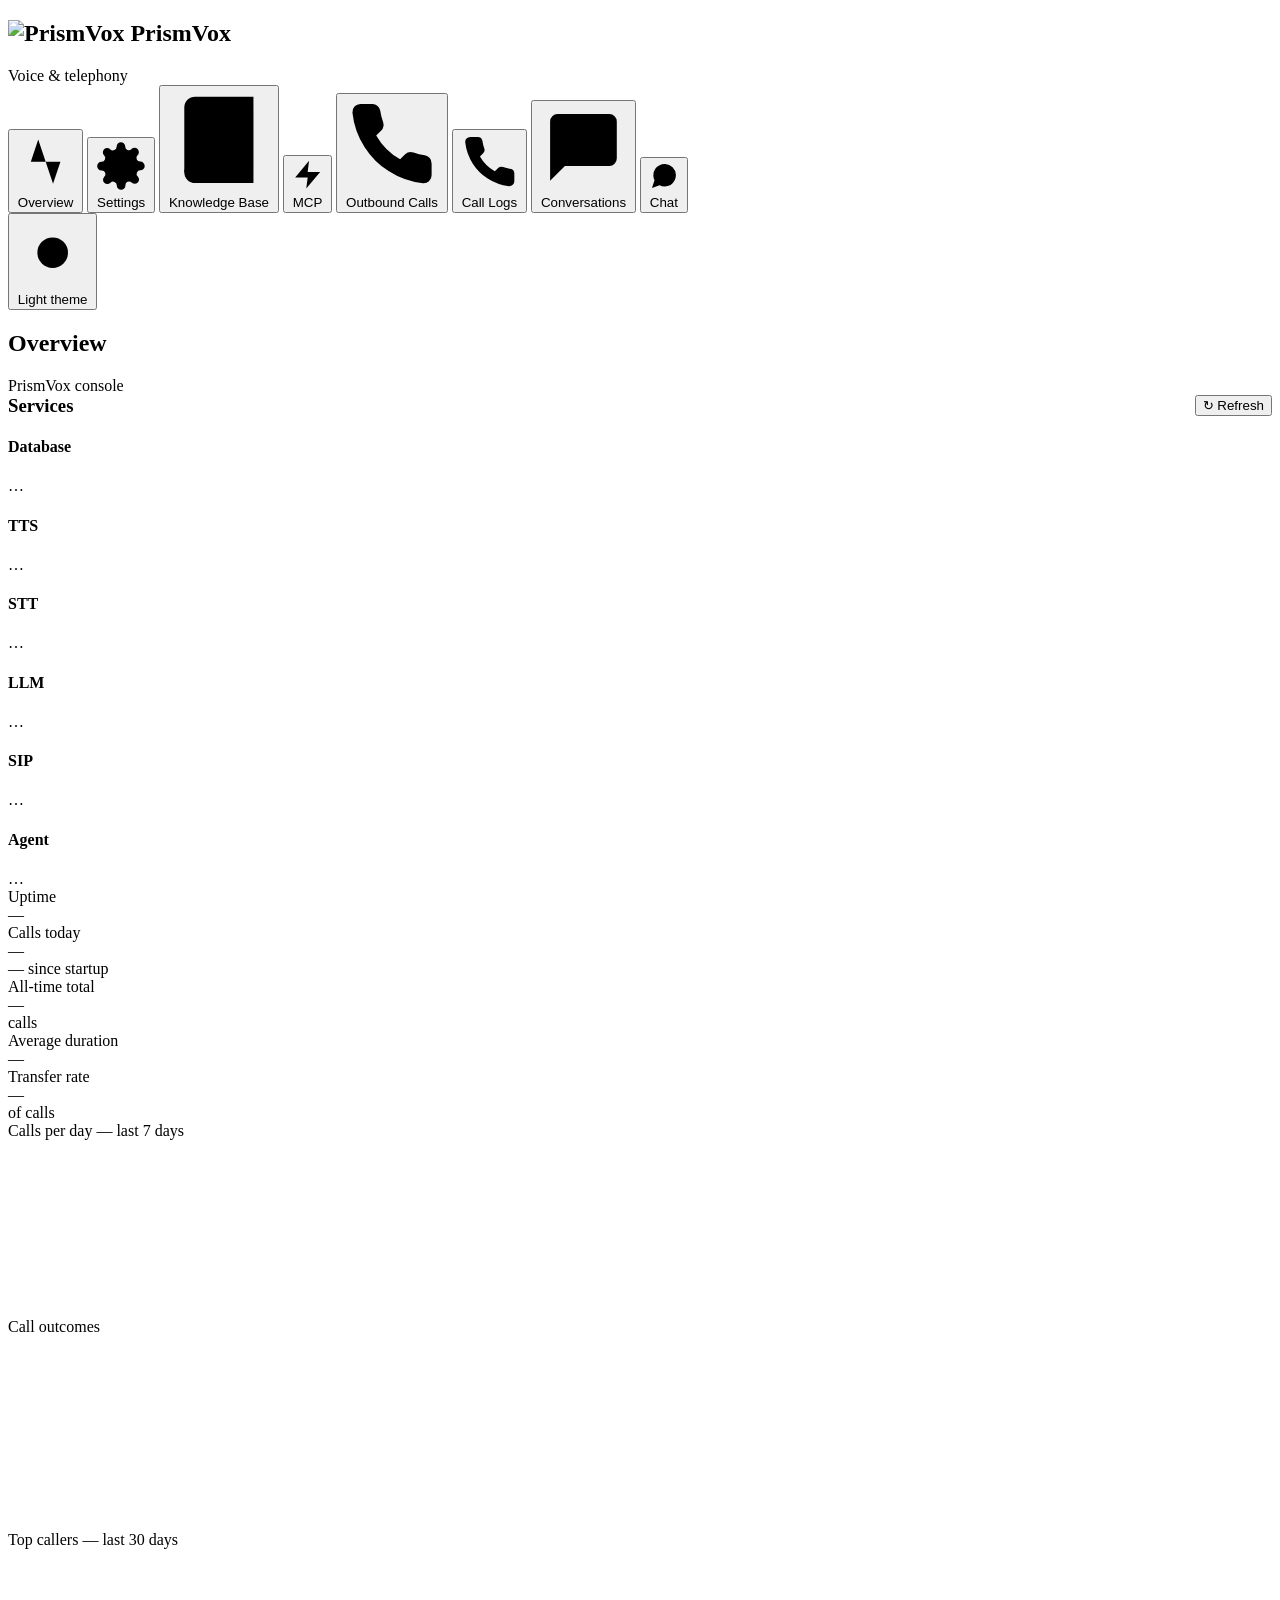
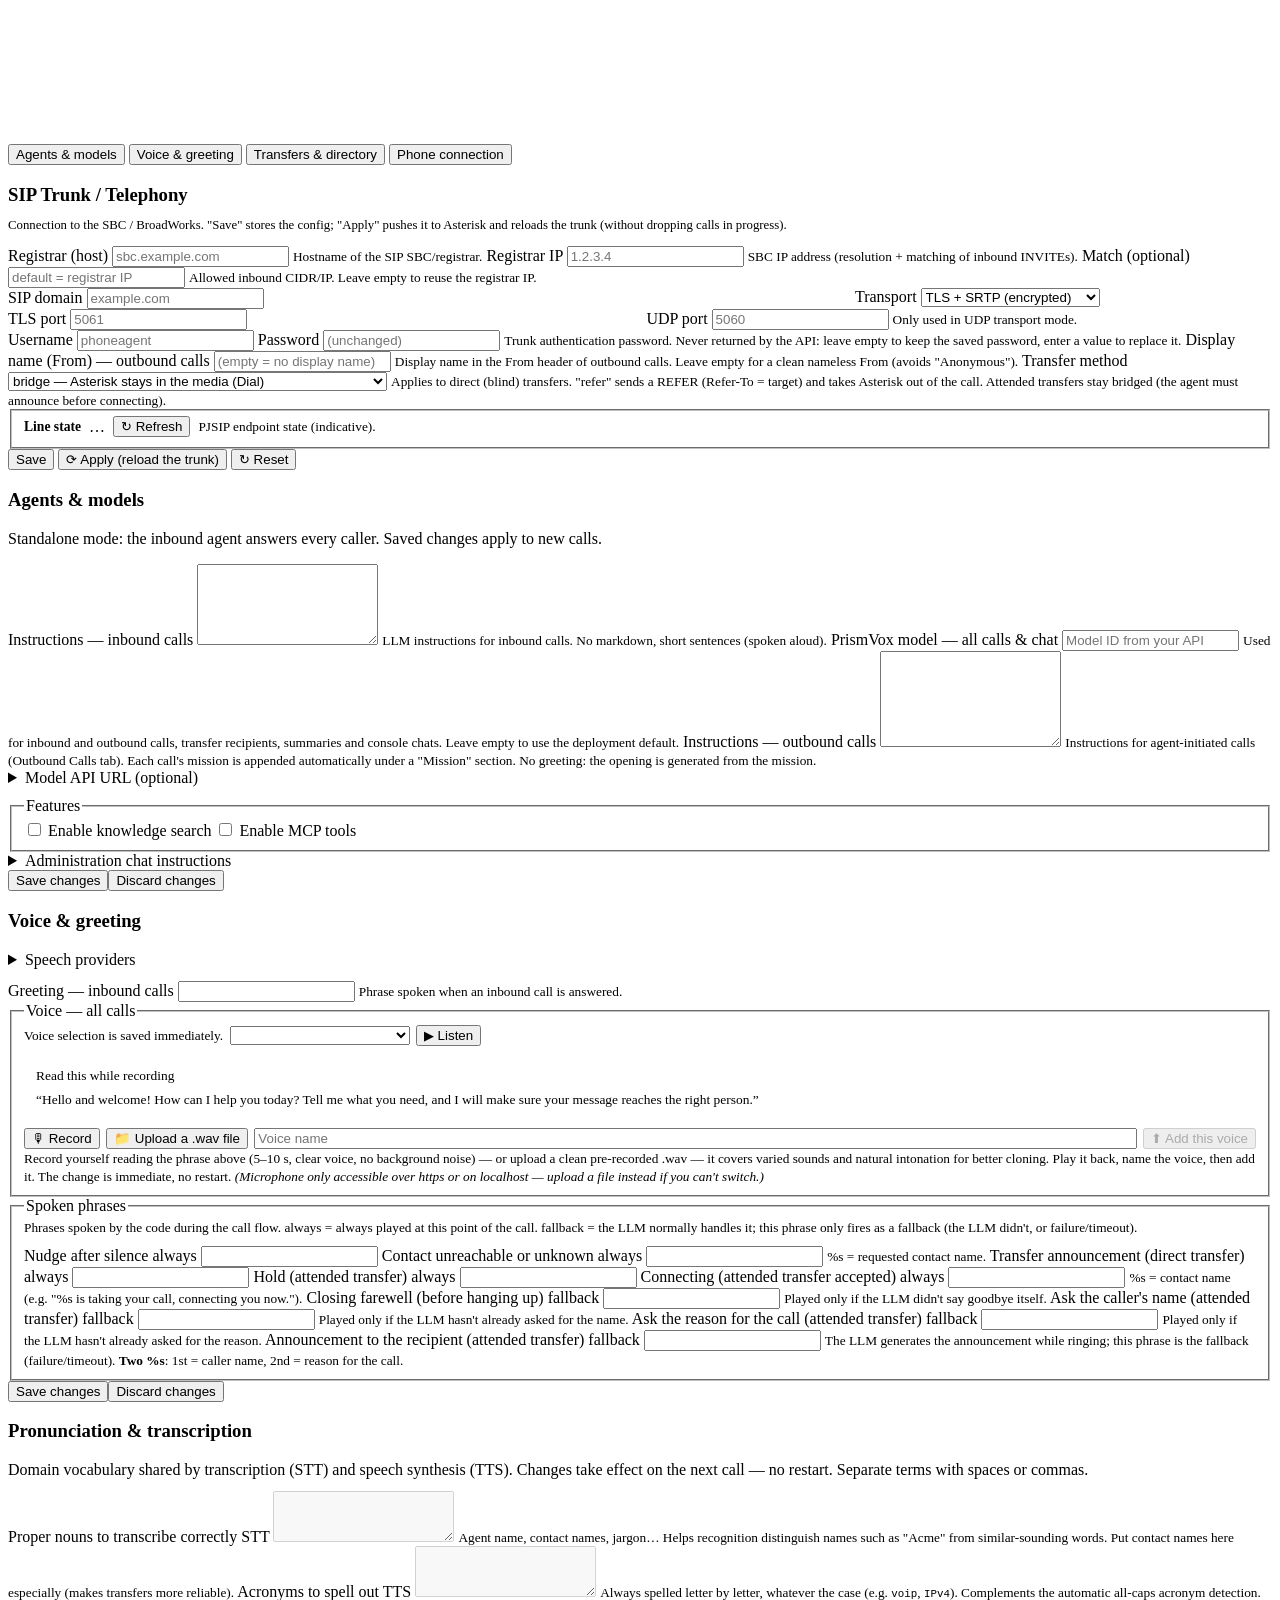
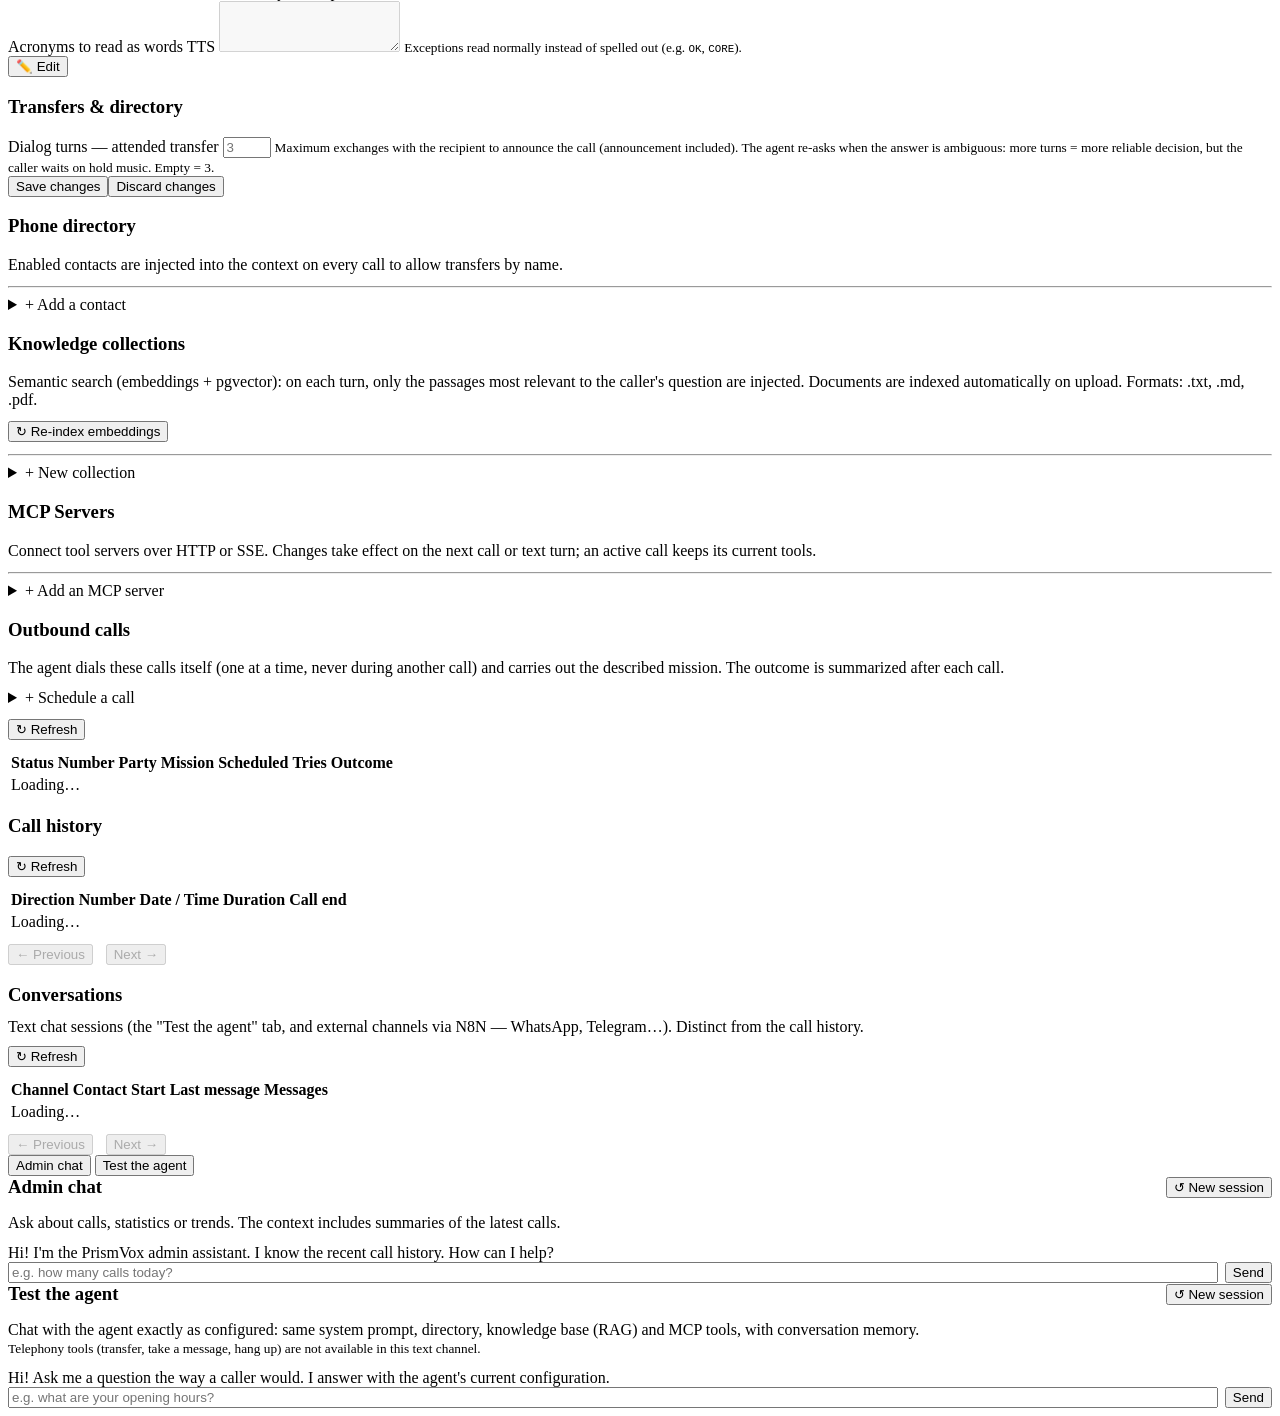
==== ui/app/static/index.html @ 9aa77754 "Use one shared Vox model for calls and console conversations" ====
<!DOCTYPE html>
<html lang="en">
<head>
  <meta charset="UTF-8">
  <meta name="viewport" content="width=device-width, initial-scale=1.0">
  <title>PrismVox</title>
  <link rel="icon" type="image/svg+xml" href="/static/logo.svg">
  <script src="/static/vendor/chart.umd.min.js"></script>
  <script>
    // Apply theme before first paint to avoid flash
    (function() {
      const saved = localStorage.getItem('theme');
      const theme = saved || (window.matchMedia('(prefers-color-scheme: light)').matches ? 'light' : 'dark');
      document.documentElement.dataset.theme = theme;
    })();
  </script>
  <link rel="stylesheet" href="/static/app.css">

</head>
<body>

<div class="layout">

<aside class="sidebar">
  <div class="brand">
    <h1><img class="logo" src="/static/logo.svg" alt="PrismVox" /> PrismVox</h1>
    <span class="subtitle" id="app-subtitle">Voice &amp; telephony</span>
  </div>
  <nav class="side-nav">
    <button class="active" onclick="showTab('status',this)">
      <svg viewBox="0 0 24 24"><path d="M22 12h-4l-3 9L9 3l-3 9H2"/></svg>
      Overview
    </button>
    <button onclick="showTab('setup',this)">
      <svg viewBox="0 0 24 24"><circle cx="12" cy="12" r="3"/><path d="M19.4 15a1.65 1.65 0 0 0 .33 1.82l.06.06a2 2 0 0 1-2.83 2.83l-.06-.06a1.65 1.65 0 0 0-1.82-.33 1.65 1.65 0 0 0-1 1.51V21a2 2 0 0 1-4 0v-.09A1.65 1.65 0 0 0 9 19.4a1.65 1.65 0 0 0-1.82.33l-.06.06a2 2 0 0 1-2.83-2.83l.06-.06a1.65 1.65 0 0 0 .33-1.82 1.65 1.65 0 0 0-1.51-1H3a2 2 0 0 1 0-4h.09A1.65 1.65 0 0 0 4.6 9a1.65 1.65 0 0 0-.33-1.82l-.06-.06a2 2 0 0 1 2.83-2.83l.06.06a1.65 1.65 0 0 0 1.82.33H9a1.65 1.65 0 0 0 1-1.51V3a2 2 0 0 1 4 0v.09a1.65 1.65 0 0 0 1 1.51 1.65 1.65 0 0 0 1.82-.33l.06-.06a2 2 0 0 1 2.83 2.83l-.06.06a1.65 1.65 0 0 0-.33 1.82V9a1.65 1.65 0 0 0 1.51 1H21a2 2 0 0 1 0 4h-.09a1.65 1.65 0 0 0-1.51 1z"/></svg>
      Settings
    </button>
    <button onclick="showTab('rag',this)">
      <svg viewBox="0 0 24 24"><path d="M4 19.5A2.5 2.5 0 0 1 6.5 17H20"/><path d="M6.5 2H20v20H6.5A2.5 2.5 0 0 1 4 19.5v-15A2.5 2.5 0 0 1 6.5 2z"/></svg>
      Knowledge Base
    </button>
    <button onclick="showTab('mcp',this)">
      <svg viewBox="0 0 24 24"><polygon points="13 2 3 14 12 14 11 22 21 10 12 10 13 2"/></svg>
      MCP
    </button>
    <button onclick="showTab('outbound',this)">
      <svg viewBox="0 0 24 24"><path d="M22 16.92v3a2 2 0 0 1-2.18 2 19.79 19.79 0 0 1-8.63-3.07 19.5 19.5 0 0 1-6-6 19.79 19.79 0 0 1-3.07-8.67A2 2 0 0 1 4.11 2h3a2 2 0 0 1 2 1.72 12.84 12.84 0 0 0 .7 2.81 2 2 0 0 1-.45 2.11L8.09 9.91a16 16 0 0 0 6 6l1.27-1.27a2 2 0 0 1 2.11-.45 12.84 12.84 0 0 0 2.81.7A2 2 0 0 1 22 16.92z"/><polyline points="15 5 21 5"/><polyline points="18 2 18 8"/></svg>
      Outbound Calls
    </button>
    <button onclick="showTab('logs',this)">
      <svg viewBox="0 0 24 24"><path d="M22 16.92v3a2 2 0 0 1-2.18 2 19.79 19.79 0 0 1-8.63-3.07 19.5 19.5 0 0 1-6-6 19.79 19.79 0 0 1-3.07-8.67A2 2 0 0 1 4.11 2h3a2 2 0 0 1 2 1.72 12.84 12.84 0 0 0 .7 2.81 2 2 0 0 1-.45 2.11L8.09 9.91a16 16 0 0 0 6 6l1.27-1.27a2 2 0 0 1 2.11-.45 12.84 12.84 0 0 0 2.81.7A2 2 0 0 1 22 16.92z"/></svg>
      Call Logs
    </button>
    <button onclick="showTab('conversations',this)">
      <svg viewBox="0 0 24 24"><path d="M21 15a2 2 0 0 1-2 2H7l-4 4V5a2 2 0 0 1 2-2h14a2 2 0 0 1 2 2z"/></svg>
      Conversations
    </button>
    <button onclick="showTab('chat',this)">
      <svg viewBox="0 0 24 24"><path d="M21 11.5a8.38 8.38 0 0 1-.9 3.8 8.5 8.5 0 0 1-7.6 4.7 8.38 8.38 0 0 1-3.8-.9L3 21l1.9-5.7a8.38 8.38 0 0 1-.9-3.8 8.5 8.5 0 0 1 4.7-7.6 8.38 8.38 0 0 1 3.8-.9h.5a8.48 8.48 0 0 1 8 8v.5z"/></svg>
      Chat
    </button>
  </nav>
  <div class="sidebar-footer">
    <button class="theme-toggle" onclick="toggleTheme()" id="theme-btn">
      <svg viewBox="0 0 24 24" id="theme-icon-moon" style="display:none"><path d="M21 12.79A9 9 0 1 1 11.21 3 7 7 0 0 0 21 12.79z"/></svg>
      <svg viewBox="0 0 24 24" id="theme-icon-sun" style="display:none"><circle cx="12" cy="12" r="5"/><line x1="12" y1="1" x2="12" y2="3"/><line x1="12" y1="21" x2="12" y2="23"/><line x1="4.22" y1="4.22" x2="5.64" y2="5.64"/><line x1="18.36" y1="18.36" x2="19.78" y2="19.78"/><line x1="1" y1="12" x2="3" y2="12"/><line x1="21" y1="12" x2="23" y2="12"/><line x1="4.22" y1="19.78" x2="5.64" y2="18.36"/><line x1="18.36" y1="5.64" x2="19.78" y2="4.22"/></svg>
      <span id="theme-label">Theme</span>
    </button>
  </div>
</aside>

<main class="main">
<header class="page-header"><h2 id="page-title">Overview</h2><span>PrismVox console</span></header>

<!-- ── STATUS ── -->
<div id="tab-status" class="tab-content active">

  <!-- Service health -->
  <div style="display:flex;align-items:center;justify-content:space-between;margin-bottom:.5rem">
    <h3 style="margin:0">Services</h3>
    <button class="outline" onclick="loadStatus()">↻ Refresh</button>
  </div>
  <div class="status-grid">
    <div class="status-card"><h4>Database</h4><span class="badge badge-loading" id="health-db">…</span></div>
    <div class="status-card"><h4>TTS</h4><span class="badge badge-loading" id="health-tts">…</span></div>
    <div class="status-card"><h4>STT</h4><span class="badge badge-loading" id="health-stt">…</span></div>
    <div class="status-card"><h4>LLM</h4><span class="badge badge-loading" id="health-llm">…</span></div>
    <div class="status-card"><h4>SIP</h4><span class="badge badge-loading" id="health-sip">…</span></div>
    <div class="status-card"><h4>Agent</h4><span class="badge badge-loading" id="health-agent">…</span></div>
  </div>

  <!-- Big stat cards -->
  <div class="stat-row">
    <div class="stat-card">
      <div class="stat-label">Uptime</div>
      <div class="stat-value" id="rt-uptime">—</div>
    </div>
    <div class="stat-card">
      <div class="stat-label">Calls today</div>
      <div class="stat-value" id="rt-today">—</div>
      <div class="stat-sub" id="rt-since-sub">— since startup</div>
    </div>
    <div class="stat-card">
      <div class="stat-label">All-time total</div>
      <div class="stat-value" id="rt-total">—</div>
      <div class="stat-sub">calls</div>
    </div>
    <div class="stat-card">
      <div class="stat-label">Average duration</div>
      <div class="stat-value" id="rt-avg">—</div>
    </div>
    <div class="stat-card">
      <div class="stat-label">Transfer rate</div>
      <div class="stat-value" id="rt-xfer">—</div>
      <div class="stat-sub">of calls</div>
    </div>
  </div>

  <!-- Chart: calls per day (full width) -->
  <div class="chart-card" style="margin-bottom:.5rem">
    <div class="chart-title">Calls per day — last 7 days</div>
    <div style="position:relative;height:170px"><canvas id="chart-days"></canvas></div>
  </div>

  <!-- Charts: donut + top callers -->
  <div class="charts-row-2">
    <div class="chart-card">
      <div class="chart-title">Call outcomes</div>
      <div style="position:relative;height:195px"><canvas id="chart-reasons"></canvas></div>
    </div>
    <div class="chart-card">
      <div class="chart-title">Top callers — last 30 days</div>
      <div style="position:relative;height:195px"><canvas id="chart-callers"></canvas></div>
    </div>
  </div>

</div>

<!-- ── AGENT ── -->
<div id="tab-setup" class="tab-content">
  <div class="subtabs" style="flex-wrap:wrap">
    <button class="active" onclick="showSubTab('agentcfg',this)">Agents &amp; models</button>
    <button onclick="showSubTab('voicecfg',this)">Voice &amp; greeting</button>
    <button onclick="showSubTab('transfers',this)">Transfers &amp; directory</button>
    <button onclick="showSubTab('sip',this)">Phone connection</button>
  </div>

  <!-- ── SIP sub-tab ── -->
  <div id="subtab-sip" class="subtab-content">
    <h3>SIP Trunk / Telephony</h3>
    <p class="muted" style="margin-top:-.4rem;font-size:.8rem">
      Connection to the SBC / BroadWorks. "Save" stores the config; "Apply" pushes it
      to Asterisk and reloads the trunk (without dropping calls in progress).
    </p>
    <form id="sip-form" onsubmit="saveSip(event)">
      <label>
        Registrar (host)
        <input type="text" id="sip-sip_registrar" placeholder="sbc.example.com">
        <small class="hint">Hostname of the SIP SBC/registrar.</small>
      </label>
      <label>
        Registrar IP
        <input type="text" id="sip-sip_registrar_ip" placeholder="1.2.3.4">
        <small class="hint">SBC IP address (resolution + matching of inbound INVITEs).</small>
      </label>
      <label>
        Match (optional)
        <input type="text" id="sip-sip_registrar_match" placeholder="default = registrar IP">
        <small class="hint">Allowed inbound CIDR/IP. Leave empty to reuse the registrar IP.</small>
      </label>
      <div style="display:flex;gap:.8rem;flex-wrap:wrap">
        <label style="flex:2;min-width:180px">
          SIP domain
          <input type="text" id="sip-sip_domain" placeholder="example.com">
        </label>
        <label style="flex:1;min-width:150px">
          Transport
          <select id="sip-sip_transport_mode" onchange="onSipTransportModeChange()">
            <option value="tls">TLS + SRTP (encrypted)</option>
            <option value="udp">UDP (plain, no encryption)</option>
          </select>
        </label>
      </div>
      <div style="display:flex;gap:.8rem;flex-wrap:wrap">
        <label style="flex:1;min-width:90px" id="sip-tls-port-label">
          TLS port
          <input type="text" id="sip-sip_tls_port" placeholder="5061">
        </label>
        <label style="flex:1;min-width:90px" id="sip-udp-port-label">
          UDP port
          <input type="text" id="sip-sip_udp_port" placeholder="5060">
          <small class="hint">Only used in UDP transport mode.</small>
        </label>
      </div>
      <label>
        Username
        <input type="text" id="sip-sip_username" placeholder="phoneagent">
      </label>
      <label>
        Password
        <input type="password" id="sip-sip_password" placeholder="(unchanged)" autocomplete="new-password">
        <small class="hint">Trunk authentication password. Never returned by the API: leave empty to keep the saved password, enter a value to replace it.</small>
      </label>
      <label>
        Display name (From) — outbound calls
        <input type="text" id="sip-sip_callerid_name" placeholder="(empty = no display name)">
        <small class="hint">Display name in the From header of outbound calls. Leave empty for a clean nameless From (avoids "Anonymous").</small>
      </label>
      <label>
        Transfer method
        <select id="sip-sip_transfer_method">
          <option value="bridge">bridge — Asterisk stays in the media (Dial)</option>
          <option value="refer">refer — SIP REFER to the network core (PBX/Centrex style)</option>
        </select>
        <small class="hint">Applies to direct (blind) transfers. "refer" sends a REFER (Refer-To = target) and takes Asterisk out of the call. Attended transfers stay bridged (the agent must announce before connecting).</small>
      </label>
      <fieldset>
        <div style="display:flex;gap:.5rem;align-items:center;flex-wrap:wrap">
          <strong style="font-size:.85rem">Line state</strong>
          <span id="sip-endpoint-state" class="badge badge-loading">…</span>
          <button type="button" class="outline" onclick="loadSipStatus()">↻ Refresh</button>
          <small class="hint" style="margin:0">PJSIP endpoint state (indicative).</small>
        </div>
      </fieldset>
      <div class="actions">
        <button type="submit">Save</button>
        <button type="button" onclick="applySip()" id="sip-apply-btn">⟳ Apply (reload the trunk)</button>
        <button type="button" class="outline" onclick="loadSip()">↻ Reset</button>
      </div>
      <p id="sip-status" style="font-size:.78rem;margin-top:.4rem;display:none"></p>
    </form>
  </div>

  <!-- ── Agent sub-tab ── -->
  <div id="subtab-agentcfg" class="subtab-content active">
  <h3>Agents &amp; models</h3>
  <p class="muted">Standalone mode: the inbound agent answers every caller. Saved changes apply to new calls.</p>
<form id="agent-form" onsubmit="saveConfig(event)">
    <label>
      Instructions — inbound calls
      <textarea id="cfg-system_prompt" rows="5"></textarea>
      <small class="hint">LLM instructions for inbound calls. No markdown, short sentences (spoken aloud).</small>
    </label>
    <label>
        PrismVox model — all calls &amp; chat
        <input type="text" id="cfg-llm_model_standard" placeholder="Model ID from your API">
        <small class="hint">Used for inbound and outbound calls, transfer recipients, summaries and console chats. Leave empty to use the deployment default.</small>
      </label>

    <label>
      Instructions — outbound calls
      <textarea id="cfg-outbound_system_prompt" rows="6"></textarea>
      <small class="hint">Instructions for agent-initiated calls (Outbound Calls tab). Each call's mission is appended automatically under a "Mission" section. No greeting: the opening is generated from the mission.</small>
    </label>


    <details style="margin-bottom:10px"><summary>Model API URL (optional)</summary>
      <label>Model API root<input type="url" id="cfg-llm_url_standard" placeholder="Empty = deployment gateway"></label>
      <small class="hint">Include /v1. Separate endpoints receive no deployment gateway API key.</small>
    </details>

    <fieldset>
      <legend>Features</legend>
      <label><input type="checkbox" id="cfg-rag_enabled" role="switch"> Enable knowledge search</label>
      <label><input type="checkbox" id="cfg-mcp_enabled" role="switch"> Enable MCP tools</label>
    </fieldset>


<details><summary>Administration chat instructions</summary>    <label>
      Admin Chat prompt
      <textarea id="cfg-admin_chat_prompt" rows="3"></textarea>
      <small class="hint">Base instructions for the admin chat (Admin Chat tab).</small>
    </label></details>
<div class="actions"><button type="submit">Save changes</button><button type="button" class="outline" onclick="loadConfig(this.closest('form'))">Discard changes</button></div><p data-config-status role="status"></p></form></div>
<div id="subtab-voicecfg" class="subtab-content"><h3>Voice &amp; greeting</h3>
  <details style="margin:0 0 12px"><summary>Speech providers</summary>
    <iframe id="speech-providers" title="Speech providers" src="/api/voice/editor" style="width:100%;height:220px;border:0;margin-top:8px"></iframe>
  </details>
<form id="voice-form" onsubmit="saveConfig(event)">
    <label>
      Greeting — inbound calls
      <input type="text" id="cfg-greeting">
      <small class="hint">Phrase spoken when an inbound call is answered.</small>
    </label>
    <fieldset>
      <legend>Voice — all calls</legend>
      <div style="display:flex;gap:.4rem;align-items:center;flex-wrap:wrap">
        <small class="hint">Voice selection is saved immediately.</small>
        <select id="tts-voice-select" style="margin:0;width:auto;min-width:180px" onchange="setTTSVoice(this.value)"></select>
        <button type="button" class="outline" id="tts-preview-btn" onclick="previewTTSVoice()">▶ Listen</button>
        <span id="tts-voice-status" class="muted"></span>
      </div>
      <div id="rec-script" style="margin-top:.6rem;padding:.6rem .75rem;border-left:3px solid var(--accent);background:var(--surface2);border-radius:6px;font-size:.84rem;line-height:1.5">
        <div class="detail-label" style="margin-bottom:.25rem">Read this while recording</div>
        “Hello and welcome! How can I help you today? Tell me what you need, and I will make sure your message reaches the right person.”
      </div>
      <div style="display:flex;gap:.4rem;align-items:center;margin-top:.5rem;flex-wrap:wrap">
        <button type="button" class="outline" id="rec-btn" onclick="toggleRecord()">🎙 Record</button>
        <button type="button" class="outline" id="rec-file-btn" onclick="document.getElementById('rec-file').click()">📁 Upload a .wav file</button>
        <input type="file" id="rec-file" accept="audio/wav,audio/x-wav,.wav" style="display:none" onchange="onVoiceFileSelected(event)">
        <input type="text" id="rec-name" placeholder="Voice name" style="margin:0;flex:1;min-width:140px">
        <button type="button" class="outline" id="rec-add" onclick="addRecordedVoice()" disabled>⬆ Add this voice</button>
      </div>
      <audio id="rec-preview" controls style="display:none;width:100%;margin-top:.4rem"></audio>
      <div id="mic-insecure-hint" style="display:none;margin-top:.4rem;padding:.5rem .75rem;border-left:3px solid var(--danger);background:var(--surface2);border-radius:6px;font-size:.84rem"></div>
      <small class="hint">Record yourself reading the phrase above (5–10 s, clear voice, no background noise) — or upload a clean pre-recorded .wav — it covers varied sounds and natural intonation for better cloning. Play it back, name the voice, then add it. The change is immediate, no restart. <em>(Microphone only accessible over https or on localhost — upload a file instead if you can't switch.)</em></small>
    </fieldset>
    <fieldset>
      <legend>Spoken phrases</legend>
      <small class="hint" style="margin:0 0 .6rem;display:block">
        Phrases spoken by the code during the call flow.
        <span class="ptag ptag-always">always</span> = always played at this point of the call.
        <span class="ptag ptag-fallback">fallback</span> = the LLM normally handles it; this phrase only fires as a fallback (the LLM didn't, or failure/timeout).
      </small>
      <label>Nudge after silence <span class="ptag ptag-always">always</span>
        <input type="text" id="cfg-phrase_still_there"></label>
      <label>Contact unreachable or unknown <span class="ptag ptag-always">always</span>
        <input type="text" id="cfg-phrase_unknown_contact">
        <small class="hint">%s = requested contact name.</small></label>
      <label>Transfer announcement (direct transfer) <span class="ptag ptag-always">always</span>
        <input type="text" id="cfg-phrase_transfer_now"></label>
      <label>Hold (attended transfer) <span class="ptag ptag-always">always</span>
        <input type="text" id="cfg-phrase_hold"></label>
      <label>Connecting (attended transfer accepted) <span class="ptag ptag-always">always</span>
        <input type="text" id="cfg-phrase_connecting">
        <small class="hint">%s = contact name (e.g. "%s is taking your call, connecting you now.").</small></label>
      <label>Closing farewell (before hanging up) <span class="ptag ptag-fallback">fallback</span>
        <input type="text" id="cfg-phrase_farewell">
        <small class="hint">Played only if the LLM didn't say goodbye itself.</small></label>
      <label>Ask the caller's name (attended transfer) <span class="ptag ptag-fallback">fallback</span>
        <input type="text" id="cfg-phrase_ask_name">
        <small class="hint">Played only if the LLM hasn't already asked for the name.</small></label>
      <label>Ask the reason for the call (attended transfer) <span class="ptag ptag-fallback">fallback</span>
        <input type="text" id="cfg-phrase_ask_reason">
        <small class="hint">Played only if the LLM hasn't already asked for the reason.</small></label>
      <label>Announcement to the recipient (attended transfer) <span class="ptag ptag-fallback">fallback</span>
        <input type="text" id="cfg-phrase_announce">
        <small class="hint">The LLM generates the announcement while ringing; this phrase is the fallback (failure/timeout). <b>Two %s</b>: 1st = caller name, 2nd = reason for the call.</small></label>
    </fieldset>
<div class="actions"><button type="submit">Save changes</button><button type="button" class="outline" onclick="loadConfig(this.closest('form'))">Discard changes</button></div><p data-config-status role="status"></p></form>  <h3>Pronunciation &amp; transcription</h3>
  <p class="muted" style="margin-bottom:.75rem">Domain vocabulary shared by transcription (STT) and speech synthesis (TTS). Changes take effect on the next call — no restart. Separate terms with spaces or commas.</p>
  <form id="dict-form" onsubmit="saveDict(event)">
    <label>
      Proper nouns to transcribe correctly <span class="ptag ptag-always">STT</span>
      <textarea id="dict-whisper_hotwords" rows="3" disabled></textarea>
      <small class="hint">Agent name, contact names, jargon… Helps recognition distinguish names such as "Acme" from similar-sounding words. Put contact names here especially (makes transfers more reliable).</small>
    </label>
    <label>
      Acronyms to spell out <span class="ptag ptag-always">TTS</span>
      <textarea id="dict-tts_spell_words" rows="3" disabled></textarea>
      <small class="hint">Always spelled letter by letter, whatever the case (e.g. <code>voip</code>, <code>IPv4</code>). Complements the automatic all-caps acronym detection.</small>
    </label>
    <label>
      Acronyms to read as words <span class="ptag ptag-always">TTS</span>
      <textarea id="dict-tts_spell_exceptions" rows="3" disabled></textarea>
      <small class="hint">Exceptions read normally instead of spelled out (e.g. <code>OK</code>, <code>CORE</code>).</small>
    </label>
    <div class="actions">
      <button type="button" id="dict-edit-btn" onclick="toggleDictEdit()">✏️ Edit</button>
      <button type="submit" id="dict-save-btn" style="display:none">Save</button>
      <button type="button" class="outline" id="dict-cancel-btn" style="display:none" onclick="loadDict()">Cancel</button>
    </div>
    <p id="dict-status" style="color:var(--success);display:none;font-size:.78rem;margin-top:.4rem">✓ Saved — active on the next call.</p>
  </form></div>
<div id="subtab-transfers" class="subtab-content"><h3>Transfers &amp; directory</h3>
<form id="transfer-form" onsubmit="saveConfig(event)">
    <label>
      Dialog turns — attended transfer
      <input type="number" id="cfg-transfer_dialog_turns" min="1" max="10" step="1" placeholder="3">
      <small class="hint">Maximum exchanges with the recipient to announce the call (announcement included). The agent re-asks when the answer is ambiguous: more turns = more reliable decision, but the caller waits on hold music. Empty = 3.</small>
    </label>
<div class="actions"><button type="submit">Save changes</button><button type="button" class="outline" onclick="loadConfig(this.closest('form'))">Discard changes</button></div><p data-config-status role="status"></p></form>  <h3>Phone directory</h3>
  <p class="muted" style="margin-bottom:.75rem">Enabled contacts are injected into the context on every call to allow transfers by name.</p>
  <div id="contacts-list"></div>
  <hr>
  <details id="new-contact-details">
    <summary>+ Add a contact</summary>
    <form id="new-contact-form" onsubmit="createContact(event)" style="margin-top:.5rem">
      <div style="display:grid;grid-template-columns:1fr 1fr 2fr auto auto;gap:.4rem;align-items:flex-end">
        <label style="margin:0">Name <input type="text" id="contact-name" placeholder="Jamie Taylor" required></label>
        <label style="margin:0">Number <input type="text" id="contact-phone" placeholder="1001 or +33612…" required></label>
        <label style="margin:0">Notes <span class="muted">(opt.)</span> <input type="text" id="contact-notes" placeholder="HR manager…"></label>
        <label style="margin:0">Transfer
          <select id="contact-ttype" style="padding:.28rem .4rem;font-size:.8rem">
            <option value="blind">blind</option>
            <option value="attended">attended</option>
          </select>
        </label>
        <button type="submit" style="align-self:flex-end">Add</button>
      </div>
    </form>
  </details>
</div>
</div>

<!-- ── RAG ── -->
<div id="tab-rag" class="tab-content">
  <h3>Knowledge collections</h3>
  <p class="muted" style="margin-bottom:.75rem">Semantic search (embeddings + pgvector): on each turn, only the passages most relevant to the caller's question are injected. Documents are indexed automatically on upload. Formats: .txt, .md, .pdf.</p>
  <div class="actions" style="margin-bottom:.75rem">
    <button type="button" class="outline" onclick="embedAll()" id="embed-all-btn">↻ Re-index embeddings</button>
    <span id="embed-all-status" class="muted" style="font-size:.78rem"></span>
  </div>
  <div id="collections-list"></div>
  <hr>
  <details>
    <summary>+ New collection</summary>
    <form id="new-collection-form" onsubmit="createCollection(event)" style="margin-top:.5rem">
      <div class="inline-form">
        <label style="flex:1">Name <input type="text" id="new-col-name" placeholder="e.g. Product FAQ" required></label>
        <label style="flex:2">Description <input type="text" id="new-col-desc" placeholder="Optional"></label>
        <button type="submit" style="flex:0;align-self:flex-end">Create</button>
      </div>
    </form>
  </details>
</div>

<!-- ── MCP ── -->
<div id="tab-mcp" class="tab-content">
  <h3>MCP Servers</h3>
  <p class="muted" style="margin-bottom:.75rem">Connect tool servers over HTTP or SSE. Changes take effect on the next call or text turn; an active call keeps its current tools.</p>
  <div id="mcp-list"></div>
  <hr>
  <details>
    <summary>+ Add an MCP server</summary>
    <form id="new-mcp-form" onsubmit="createMCP(event)" style="margin-top:.5rem">
      <div style="display:grid;grid-template-columns:1fr 1fr;gap:.4rem">
        <label>Name <input type="text" id="mcp-name" placeholder="my-server" required></label>
        <label>Type
          <select id="mcp-type" onchange="mcpTypeChanged()">
            <option value="stdio" disabled>Stdio (not supported)</option>
            <option value="sse">Legacy SSE</option>
            <option value="http" selected>Streamable HTTP</option>
          </select>
        </label>
      </div>
      <div id="mcp-stdio-fields" style="display:none">
        <label>Command (JSON array)
          <input type="text" id="mcp-command" placeholder='["npx", "-y", "@modelcontextprotocol/server-name"]'>
          <small class="hint">e.g. <code>["npx","-y","@mcp/server-filesystem","/data"]</code></small>
        </label>
      </div>
      <div id="mcp-http-fields">
        <label>URL <input type="text" id="mcp-url" placeholder="http://my-server:8080/mcp"></label>
        <label>Bearer token <span class="muted">(opt.)</span>
          <input type="password" id="mcp-auth-token" placeholder="sk-…">
          <small class="hint">Sent as <code>Authorization: Bearer &lt;token&gt;</code></small>
        </label>
      </div>
      <button type="submit">Add</button>
    </form>
  </details>
</div>

<!-- ── DIRECTORY ── -->

<!-- ── OUTBOUND CALLS ── -->
<div id="tab-outbound" class="tab-content">
  <h3>Outbound calls</h3>
  <p class="muted" style="margin-bottom:.75rem">The agent dials these calls itself (one at a time, never during another call) and carries out the described mission. The outcome is summarized after each call.</p>

  <details id="new-call-details" style="margin-bottom:.75rem">
    <summary>+ Schedule a call</summary>
    <form id="new-call-form" onsubmit="createOutboundCall(event)" style="margin-top:.5rem">
      <div style="display:grid;grid-template-columns:1fr 1fr 1fr auto;gap:.4rem;align-items:flex-end">
        <label style="margin:0">Number <input type="text" id="call-phone" placeholder="+33612… or 1001" required></label>
        <label style="margin:0">Party <span class="muted">(opt.)</span> <input type="text" id="call-contact" placeholder="Alex Morgan"></label>
        <label style="margin:0">When <span class="muted">(empty = now)</span> <input type="datetime-local" id="call-when" onclick="this.showPicker && this.showPicker()"></label>
        <label style="margin:0">Attempts
          <select id="call-attempts" style="padding:.28rem .4rem;font-size:.8rem">
            <option value="1">1</option>
            <option value="3" selected>3</option>
            <option value="5">5</option>
          </select>
        </label>
      </div>
      <label style="margin:.5rem 0 0">Mission
        <textarea id="call-mission" rows="3" placeholder="e.g. Call Alex to confirm his appointment tomorrow at 9am. If he can't, note the slot he prefers." required></textarea>
      </label>
      <button type="submit" style="margin-top:.5rem">Schedule the call</button>
    </form>
  </details>

  <div style="display:flex;align-items:center;gap:.75rem;margin-bottom:.65rem">
    <button onclick="loadOutbound()">↻ Refresh</button>
    <span id="calls-count" class="muted"></span>
  </div>
  <div style="overflow-x:auto">
    <table class="ctable" id="calls-table">
      <thead><tr>
        <th>Status</th><th>Number</th><th>Party</th><th>Mission</th><th>Scheduled</th><th>Tries</th><th>Outcome</th><th></th>
      </tr></thead>
      <tbody id="calls-body">
        <tr><td colspan="8"><span class="muted">Loading…</span></td></tr>
      </tbody>
    </table>
  </div>
</div>

<!-- ── CALL LOGS ── -->
<div id="tab-logs" class="tab-content">
  <h3>Call history</h3>
  <div style="display:flex;align-items:center;gap:.75rem;margin-bottom:.65rem">
    <button onclick="loadLogs(0)">↻ Refresh</button>
    <span id="logs-count" class="muted"></span>
  </div>
  <div style="overflow-x:auto">
    <table class="ctable" id="logs-table">
      <thead><tr>
        <th>Direction</th><th>Number</th><th>Date / Time</th><th>Duration</th><th>Call end</th>
      </tr></thead>
      <tbody id="logs-body">
        <tr><td colspan="5"><span class="muted">Loading…</span></td></tr>
      </tbody>
    </table>
  </div>
  <div style="display:flex;gap:.4rem;margin-top:.65rem;align-items:center">
    <button id="logs-prev" onclick="logsPage(-1)" disabled>← Previous</button>
    <span id="logs-page" class="muted"></span>
    <button id="logs-next" onclick="logsPage(1)" disabled>Next →</button>
  </div>
</div>

<!-- ── CONVERSATIONS (text channels) ── -->
<div id="tab-conversations" class="tab-content">
  <h3>Conversations</h3>
  <p class="muted" style="margin-top:-.4rem;margin-bottom:.65rem">
    Text chat sessions (the "Test the agent" tab, and external channels via N8N — WhatsApp, Telegram…). Distinct from the call history.
  </p>
  <div style="display:flex;align-items:center;gap:.75rem;margin-bottom:.65rem">
    <button onclick="loadConversations(0)">↻ Refresh</button>
    <span id="conv-count" class="muted"></span>
  </div>
  <div style="overflow-x:auto">
    <table class="ctable" id="conv-table">
      <thead><tr>
        <th>Channel</th><th>Contact</th><th>Start</th><th>Last message</th><th>Messages</th>
      </tr></thead>
      <tbody id="conv-body">
        <tr><td colspan="5"><span class="muted">Loading…</span></td></tr>
      </tbody>
    </table>
  </div>
  <div style="display:flex;gap:.4rem;margin-top:.65rem;align-items:center">
    <button id="conv-prev" onclick="convPage(-1)" disabled>← Previous</button>
    <span id="conv-page" class="muted"></span>
    <button id="conv-next" onclick="convPage(1)" disabled>Next →</button>
  </div>
</div>

<!-- ── ADMIN CHAT ── -->
<div id="tab-chat" class="tab-content">
  <div class="subtabs">
    <button class="active" onclick="showSubTab('adminchat',this)">Admin chat</button>
    <button onclick="showSubTab('testagent',this)">Test the agent</button>
  </div>

  <!-- ── Admin chat sub-tab ── -->
  <div id="subtab-adminchat" class="subtab-content active">
    <div style="display:flex;justify-content:space-between;align-items:center;margin-bottom:.65rem">
      <h3 style="margin:0">Admin chat</h3>
      <button class="outline" onclick="resetChat()">↺ New session</button>
    </div>
    <p class="muted" style="margin-bottom:.75rem">Ask about calls, statistics or trends. The context includes summaries of the latest calls.</p>
    <div class="chat-wrap">
      <div id="chat-msgs" class="chat-msgs">
        <div class="msg msg-assistant">
          <div class="msg-bubble">Hi! I'm the PrismVox admin assistant. I know the recent call history. How can I help?</div>
        </div>
      </div>
      <div class="chat-footer">
        <form id="chat-form" onsubmit="sendChat(event)" style="display:flex;gap:.4rem">
          <input type="text" id="chat-input" placeholder="e.g. how many calls today?" autocomplete="off" style="flex:1;margin:0">
          <button type="submit" id="chat-send" style="width:auto;flex-shrink:0">Send</button>
        </form>
      </div>
    </div>
  </div>

  <!-- ── Test-the-agent sub-tab ── -->
  <div id="subtab-testagent" class="subtab-content">
    <div style="display:flex;justify-content:space-between;align-items:center;margin-bottom:.65rem">
      <h3 style="margin:0">Test the agent</h3>
      <button class="outline" onclick="resetAgentChat()">↺ New session</button>
    </div>
    <p class="muted" style="margin-bottom:.75rem">
      Chat with the agent exactly as configured: same system prompt, directory, knowledge base (RAG) and MCP tools, with conversation memory.
      <br><small>Telephony tools (transfer, take a message, hang up) are not available in this text channel.</small>
    </p>
    <div class="chat-wrap">
      <div id="agentchat-msgs" class="chat-msgs">
        <div class="msg msg-assistant">
          <div class="msg-bubble">Hi! Ask me a question the way a caller would. I answer with the agent's current configuration.</div>
        </div>
      </div>
      <div class="chat-footer">
        <form id="agentchat-form" onsubmit="sendAgentChat(event)" style="display:flex;gap:.4rem">
          <input type="text" id="agentchat-input" placeholder="e.g. what are your opening hours?" autocomplete="off" style="flex:1;margin:0">
          <button type="submit" id="agentchat-send" style="width:auto;flex-shrink:0">Send</button>
        </form>
      </div>
    </div>
  </div>
</div>

</main>
</div>

<script>
// ── Theme ─────────────────────────────────────────────────────────────────────
function updateThemeBtn() {
  const dark = document.documentElement.dataset.theme === 'dark';
  document.getElementById('theme-icon-moon').style.display = dark ? '' : 'none';
  document.getElementById('theme-icon-sun').style.display  = dark ? 'none' : '';
  document.getElementById('theme-label').textContent = dark ? 'Dark theme' : 'Light theme';
}
function toggleTheme() {
  const next = document.documentElement.dataset.theme === 'dark' ? 'light' : 'dark';
  document.documentElement.dataset.theme = next;
  localStorage.setItem('theme', next);
  updateThemeBtn();
  // Re-render charts with the new palette if the dashboard is visible
  if (document.getElementById('tab-status').classList.contains('active')) loadStatus();
}
function chartPalette() {
  const css = getComputedStyle(document.documentElement);
  const token = name => css.getPropertyValue(name).trim();
  return { grid:token('--border'), tick:token('--muted'), text:token('--text'), accent:token('--accent'), success:token('--success'), warning:token('--warning') };
}

// ── Tab navigation ────────────────────────────────────────────────────────────
function showTab(name, btn) {
  document.querySelectorAll('.tab-content').forEach(el => el.classList.remove('active'));
  document.querySelectorAll('nav.side-nav button').forEach(el => el.classList.remove('active'));
  document.getElementById('tab-' + name).classList.add('active');
  const trigger = btn || document.querySelector(`nav.side-nav button[onclick*="'${name}'"]`);
  if (trigger) { trigger.classList.add('active'); document.getElementById('page-title').textContent = trigger.textContent.trim(); }
  if (name === 'status')   loadStatus();
  if (name === 'setup')    { loadSip(); loadSipStatus(); }
  if (name === 'rag')      loadCollections();
  if (name === 'mcp')      loadMCP();
  if (name === 'contacts') loadContacts();
  if (name === 'outbound') loadOutbound();
  if (name === 'logs')     loadLogs(0);
  if (name === 'conversations') loadConversations(0);
  if (name === 'chat')     scrollChat();
}

function showSubTab(name, btn) {
  const trigger = btn || event.target;
  const parent  = trigger.closest('.tab-content');
  parent.querySelectorAll('.subtab-content').forEach(el => el.classList.remove('active'));
  parent.querySelectorAll('.subtabs button').forEach(el => el.classList.remove('active'));
  document.getElementById('subtab-' + name).classList.add('active');
  trigger.classList.add('active');
  if (name === 'sip')       { loadSip(); loadSipStatus(); }
  if (name === 'voicecfg') loadTTSVoices();
  if (name === 'transfers') loadContacts();
  if (name === 'adminchat') scrollChat();
  if (name === 'testagent') scrollAgentChat();
}

// ── Dictionary ──────────────────────────────────────────────────────────────
const DICT_FIELDS = ['whisper_hotwords','tts_spell_words','tts_spell_exceptions'];

function _setDictEditing(on) {
  DICT_FIELDS.forEach(k => document.getElementById('dict-' + k).disabled = !on);
  document.getElementById('dict-edit-btn').style.display   = on ? 'none' : '';
  document.getElementById('dict-save-btn').style.display   = on ? '' : 'none';
  document.getElementById('dict-cancel-btn').style.display = on ? '' : 'none';
}

async function loadDict() {
  try {
    const cfg = await api('GET', '/api/config');
    DICT_FIELDS.forEach(k => setText('dict-' + k, cfg[k] || ''));
  } catch (e) { /* ignore */ }
  _setDictEditing(false);
}

function toggleDictEdit() { _setDictEditing(true); }

async function saveDict(e) {
  e.preventDefault();
  const values = {};
  DICT_FIELDS.forEach(k => values[k] = get('dict-' + k).trim());
  await api('PUT', '/api/config', { values });
  const s = document.getElementById('dict-status');
  s.style.display = ''; setTimeout(() => s.style.display = 'none', 2500);
  _setDictEditing(false);
}

// ── SIP / Telephony ────────────────────────────────────────────────────────────
const SIP_FIELDS = ['sip_registrar','sip_registrar_ip','sip_registrar_match',
                    'sip_username','sip_password','sip_tls_port','sip_udp_port',
                    'sip_domain','sip_callerid_name','sip_transfer_method',
                    'sip_transport_mode'];

// Only the port field for the selected transport is relevant — hide the other.
function onSipTransportModeChange() {
  const udp = get('sip-sip_transport_mode') === 'udp';
  document.getElementById('sip-tls-port-label').style.display = udp ? 'none' : '';
  document.getElementById('sip-udp-port-label').style.display = udp ? '' : 'none';
}

async function loadSip() {
  try {
    const cfg = await api('GET', '/api/sip');
    SIP_FIELDS.forEach(k => setText('sip-' + k, cfg[k] || ''));
    onSipTransportModeChange();
    hide('sip-status');
  } catch(e) {
    sipStatus('Loading failed: ' + e.message, false);
  }
}

function _sipBody() {
  const b = {};
  SIP_FIELDS.forEach(k => b[k] = get('sip-' + k).trim());
  return b;
}

function sipStatus(msg, ok = true) {
  const el = document.getElementById('sip-status');
  el.textContent = msg;
  el.style.color = ok ? 'var(--success)' : 'var(--danger)';
  el.style.display = msg ? 'block' : 'none';
}

async function saveSip(e) {
  if (e) e.preventDefault();
  try {
    await api('PUT', '/api/sip', _sipBody());
    sipStatus('✓ Saved (not applied yet — click "Apply")');
    return true;
  } catch(err) {
    sipStatus('Error: ' + err.message, false);
    return false;
  }
}

async function applySip() {
  const btn = document.getElementById('sip-apply-btn');
  btn.disabled = true; const label = btn.textContent; btn.textContent = 'Applying…';
  try {
    if (!(await saveSip())) return;            // persist first
    const res = await api('POST', '/api/sip/apply');
    if (res.ok) sipStatus('✓ Applied — ' + res.detail);
    else        sipStatus('⚠ Config written but reload failed: ' + res.detail, false);
    loadSipStatus();
  } catch(err) {
    sipStatus('Failed: ' + err.message, false);
  } finally {
    btn.disabled = false; btn.textContent = label;
  }
}

async function loadSipStatus() {
  const el = document.getElementById('sip-endpoint-state');
  if (!el) return;
  el.className = 'badge badge-loading'; el.textContent = '…';
  try {
    const s = await api('GET', '/api/sip/status');
    const st = s.endpoint_state || 'unknown';
    const ok = st === 'online';
    el.className = 'badge badge-' + (ok ? 'ok' : (st === 'offline' ? 'error' : 'loading'));
    el.textContent = st;
  } catch(e) {
    el.className = 'badge badge-error'; el.textContent = 'unavailable';
  }
}

// ── Status dashboard ──────────────────────────────────────────────────────────
const _charts = {};
function _mkChart(id, cfg) {
  if (_charts[id]) _charts[id].destroy();
  const el = document.getElementById(id);
  if (!el) return;
  _charts[id] = new Chart(el, cfg);
}
function fmtUp(s) {
  const d=Math.floor(s/86400), h=Math.floor((s%86400)/3600), m=Math.floor((s%3600)/60);
  if(d>0) return `${d}d ${h}h`; if(h>0) return `${h}h ${m}m`; return `${m}m ${s%60}s`;
}
function fmtDur(s) {
  if(!s) return '—'; const m=Math.floor(s/60),sec=s%60;
  return m>0 ? `${m}m${String(sec).padStart(2,'0')}` : `${s}s`;
}

async function loadStatus() {
  ['db','tts','stt','llm','sip','agent'].forEach(k => {
    const el = document.getElementById('health-'+k);
    if(el){ el.className='badge badge-loading'; el.textContent='…'; }
  });

  // Service health
  try {
    const h = await api('GET', '/api/health');
    for(const [k,v] of Object.entries(h)){
      if(k === 'model'){
        const sub = document.getElementById('app-subtitle');
        if(sub) sub.textContent = `Voice & telephony · ${v}`;
        continue;
      }
      const el = document.getElementById('health-'+k);
      if(!el) continue;
      el.className = 'badge badge-'+(v==='ok'?'ok':v==='configured'?'loading':'error');
      el.title = v==='configured'?'Provider configured; use Connect to verify access.':'';
      el.textContent = v;
    }
  } catch(e){ console.error('health:',e); }

  // Runtime
  try {
    const d = await api('GET', '/api/runtime-status');

    // SIP badge
    const sipEl = document.getElementById('health-sip');
    if(sipEl){
      sipEl.className = 'badge badge-'+(d.sip_ok?'ok':'error');
      sipEl.textContent = d.sip_ok ? 'registered' : 'offline';
    }

    // Agent badge
    const agEl = document.getElementById('health-agent');
    if(agEl){
      const busy = d.active_calls > 0;
      agEl.className = 'badge '+(busy?'badge-warn':'badge-ok');
      agEl.innerHTML = `<span class="pulse ${busy?'pulse-warn':'pulse-ok'}"></span>${busy?`on a call (${d.active_calls})`:'available'}`;
    }

    // Stat cards
    document.getElementById('rt-uptime').textContent = fmtUp(d.uptime_secs);
    document.getElementById('rt-today').textContent  = d.calls_today;
    document.getElementById('rt-since-sub').textContent = `${d.calls_since_start} since startup`;
    document.getElementById('rt-total').textContent  = d.total_calls;
    document.getElementById('rt-avg').textContent    = fmtDur(d.avg_duration_secs);
    document.getElementById('rt-xfer').textContent   = d.transfer_pct+'%';

    const G = chartPalette();

    // Chart — calls per day
    const cpd = d.calls_per_day||[];
    _mkChart('chart-days',{
      type:'bar',
      data:{ labels:cpd.map(r=>r.day), datasets:[{
        data:cpd.map(r=>r.count), backgroundColor:G.accent+'66',
        borderColor:G.accent, borderWidth:1, borderRadius:3,
      }]},
      options:{ responsive:true, maintainAspectRatio:false,
        plugins:{legend:{display:false}},
        scales:{
          x:{grid:{color:G.grid}, ticks:{color:G.tick,font:{size:11}}},
          y:{grid:{color:G.grid}, ticks:{color:G.tick,font:{size:11},stepSize:1}, beginAtZero:true},
        }
      }
    });

    // Chart — donut end reasons
    const RL = {hung_up:'Hung up (caller)', agent_hung_up:'Hung up (agent)', transferred:'Transferred', in_progress:'In progress'};
    const RC = {hung_up:G.tick, agent_hung_up:G.warning, transferred:G.accent, in_progress:G.success};
    const er = d.end_reasons||[];
    _mkChart('chart-reasons',{
      type:'doughnut',
      data:{ labels:er.map(r=>RL[r.reason]||r.reason), datasets:[{
        data:er.map(r=>r.count),
        backgroundColor:er.map(r=>(RC[r.reason]||'#888888')+'bb'),
        borderColor:er.map(r=>RC[r.reason]||'#888888'), borderWidth:1,
      }]},
      options:{ responsive:true, maintainAspectRatio:false, cutout:'62%',
        plugins:{ legend:{ position:'bottom', labels:{ color:G.text, font:{size:11}, padding:8 } } }
      }
    });

    // Chart — top callers horizontal bar
    const cl = d.top_callers||[];
    _mkChart('chart-callers',{
      type:'bar',
      data:{ labels:cl.map(c=>c.number), datasets:[{
        data:cl.map(c=>c.count), backgroundColor:G.success+'55',
        borderColor:G.success, borderWidth:1, borderRadius:3,
      }]},
      options:{ indexAxis:'y', responsive:true, maintainAspectRatio:false,
        plugins:{legend:{display:false}},
        scales:{
          x:{grid:{color:G.grid}, ticks:{color:G.tick,font:{size:11},stepSize:1}, beginAtZero:true},
          y:{grid:{color:'transparent'}, ticks:{color:G.text,font:{size:11}}},
        }
      }
    });

  } catch(e){ console.error('runtime-status:',e); }
}

// ── Config ────────────────────────────────────────────────────────────────────
async function loadConfig(root = document) {
  const setText = (id, value) => { const el = document.getElementById(id); if (root.contains(el)) el.value = value; };
  const setCheck = (id, value) => { const el = document.getElementById(id); if (root.contains(el)) el.checked = value; };
  const cfg = await api('GET', '/api/config');
  setText('cfg-system_prompt',    cfg.system_prompt || '');
  setText('cfg-greeting',         cfg.greeting || '');
  setText('cfg-outbound_system_prompt', cfg.outbound_system_prompt || '');
  setText('cfg-llm_model_standard', cfg.llm_model_standard || '');
  setText('cfg-llm_url_standard', cfg.llm_url_standard || '');
  setText('cfg-transfer_dialog_turns', cfg.transfer_dialog_turns || '');
  setText('cfg-admin_chat_prompt', cfg.admin_chat_prompt || '');
  PHRASE_KEYS.forEach(k => setText('cfg-' + k, cfg[k] || ''));
  setCheck('cfg-rag_enabled',  cfg.rag_enabled === 'true');
  setCheck('cfg-mcp_enabled',  cfg.mcp_enabled === 'true');
  root.querySelectorAll('[data-config-status]').forEach(el => el.textContent = '');
  loadTTSVoices();
}

window.addEventListener('message',event=>{
 const frame=document.getElementById('speech-providers');
 if(event.origin!==location.origin||event.source!==frame?.contentWindow)return;
 if(event.data?.type==='prismvox-voice-height')frame.style.height=Math.min(900,Math.max(160,event.data.height))+'px';
 if(event.data?.type==='prismvox-voice-saved')loadTTSVoices();
});
// ── TTS voice ─────────────────────────────────────────────────────────────────
async function loadTTSVoices() {
  const sel = document.getElementById('tts-voice-select');
  try {
    const data = await api('GET', '/api/tts/voices');
    sel.innerHTML = data.voices.map(v =>
      `<option value="${esc(v)}" ${v===data.current?'selected':''}>${esc(v.replace(/\.[^.]+$/,''))}</option>`
    ).join('');
  } catch(e) {
    sel.innerHTML = '<option>unavailable</option>';
  }
}

function ttsVoiceStatus(msg, ok = true) {
  const el = document.getElementById('tts-voice-status');
  el.textContent = msg;
  el.style.color = ok ? 'var(--success)' : 'var(--danger)';
  if (msg) setTimeout(() => { el.textContent = ''; }, 3000);
}

async function setTTSVoice(name) {
  try {
    await api('PUT', '/api/tts/voice', { name });
    ttsVoiceStatus('✓ Voice activated');
  } catch(e) {
    ttsVoiceStatus('Error: ' + e.message, false);
  }
}

let _previewAudio = null;
async function previewTTSVoice() {
  const btn = document.getElementById('tts-preview-btn');
  btn.disabled = true; btn.textContent = '⏳ Synthesizing…';
  try {
    const resp = await fetch('/api/tts/preview', {
      method: 'POST',
      headers: { 'Content-Type': 'application/json' },
      body: JSON.stringify({ text: "Hello, thank you for calling. How can I help you today?" }),
    });
    if (!resp.ok) throw new Error(resp.statusText);
    const blob = await resp.blob();
    if (_previewAudio) _previewAudio.pause();
    _previewAudio = new Audio(URL.createObjectURL(blob));
    _previewAudio.play();
  } catch(e) {
    ttsVoiceStatus('Preview failed: ' + e.message, false);
  } finally {
    btn.disabled = false; btn.textContent = '▶ Preview';
  }
}

// ── Voice recording (mic → voice clone) ───────────────────────────────────────
let _mediaRecorder = null, _recChunks = [], _recBlob = null, _recStream = null, _recFileName = null;
// The UI also serves HTTPS on this port (self-signed cert) — see docker-entrypoint.sh.
const UI_HTTPS_PORT = 7861;

async function toggleRecord() {
  const btn = document.getElementById('rec-btn');
  if (_mediaRecorder && _mediaRecorder.state === 'recording') {
    _mediaRecorder.stop();
    return;
  }
  if (!navigator.mediaDevices?.getUserMedia) {
    const hint = document.getElementById('mic-insecure-hint');
    if (location.protocol === 'http:' && !['localhost', '127.0.0.1'].includes(location.hostname)) {
      const httpsUrl = `https://${location.hostname}:${UI_HTTPS_PORT}${location.pathname}${location.search}`;
      hint.innerHTML = `Microphone unavailable over http on this address. Open <a href="${httpsUrl}">${httpsUrl}</a> (the browser will warn about the self-signed certificate — that's expected, accept it once).`;
    } else {
      hint.textContent = 'Microphone unavailable (https or localhost required).';
    }
    hint.style.display = '';
    ttsVoiceStatus('Microphone unavailable (https or localhost required)', false);
    return;
  }
  document.getElementById('mic-insecure-hint').style.display = 'none';
  try {
    _recStream = await navigator.mediaDevices.getUserMedia({ audio: true });
  } catch(e) {
    ttsVoiceStatus('Micro inaccessible : ' + e.message, false);
    return;
  }
  _recChunks = [];
  _mediaRecorder = new MediaRecorder(_recStream);
  _mediaRecorder.ondataavailable = e => { if (e.data.size) _recChunks.push(e.data); };
  _mediaRecorder.onstop = () => {
    _recStream.getTracks().forEach(t => t.stop());
    _recFileName = null; // this is a mic recording, not the uploaded-file path
    _recBlob = new Blob(_recChunks, { type: _recChunks[0]?.type || 'audio/webm' });
    const a = document.getElementById('rec-preview');
    a.src = URL.createObjectURL(_recBlob);
    a.style.display = '';
    document.getElementById('rec-add').disabled = false;
    btn.textContent = '🎙 Re-record';
    btn.classList.remove('rec-active');
    ttsVoiceStatus('');
  };
  _mediaRecorder.start();
  btn.textContent = '⏹ Stop';
  btn.classList.add('rec-active');
  document.getElementById('rec-add').disabled = true;
  ttsVoiceStatus('Recording…');
}

// Uploading a file needs no microphone/secure-context at all — the file
// picker always works, so this is the fallback when recording isn't
// available (plain http on a non-localhost address).
function onVoiceFileSelected(event) {
  const file = event.target.files[0];
  if (!file) return;
  _recBlob = file;
  _recFileName = file.name;
  const a = document.getElementById('rec-preview');
  a.src = URL.createObjectURL(file);
  a.style.display = '';
  document.getElementById('rec-add').disabled = false;
  document.getElementById('mic-insecure-hint').style.display = 'none';
  if (!document.getElementById('rec-name').value.trim()) {
    document.getElementById('rec-name').value = file.name.replace(/\.[^.]+$/, '');
  }
}

async function addRecordedVoice() {
  if (!_recBlob) { ttsVoiceStatus('Record or upload a file first', false); return; }
  const name = document.getElementById('rec-name').value.trim();
  if (!name) { ttsVoiceStatus('Give the voice a name', false); return; }
  const ext = _recFileName ? _recFileName.split('.').pop() : (_recBlob.type.includes('ogg') ? 'ogg' : 'webm');
  const fd = new FormData();
  fd.append('file', _recBlob, 'rec.' + ext);
  fd.append('name', name);
  const btn = document.getElementById('rec-add');
  btn.disabled = true; btn.textContent = '⏳ Adding…';
  try {
    const resp = await fetch('/api/tts/voices', { method: 'POST', body: fd });
    const data = await resp.json();
    if (!resp.ok) throw new Error(data.detail || resp.statusText);
    document.getElementById('rec-name').value = '';
    document.getElementById('rec-preview').style.display = 'none';
    document.getElementById('rec-file').value = '';
    _recBlob = null;
    _recFileName = null;
    await loadTTSVoices();
    ttsVoiceStatus(`✓ ${data.name} added`);
  } catch(e) {
    ttsVoiceStatus('Add failed: ' + e.message, false);
  } finally {
    btn.disabled = false; btn.textContent = '⬆ Add this voice';
  }
}

const PHRASE_KEYS = ['phrase_farewell','phrase_still_there','phrase_unknown_contact',
  'phrase_transfer_now','phrase_hold','phrase_ask_name','phrase_ask_reason','phrase_connecting',
  'phrase_announce'];

async function saveConfig(e) {
  e.preventDefault();
  const form = e.currentTarget;
  const status = form.querySelector('[data-config-status]');
  const button = form.querySelector('button[type="submit"]');
  const values = {};
  form.querySelectorAll('[id^="cfg-"]').forEach(el => {
    values[el.id.slice(4)] = el.type === 'checkbox' ? String(el.checked) : el.value;
  });
  button.disabled = true; status.textContent = 'Saving…';
  try {
    await api('PUT', '/api/config', { values });
    status.textContent = 'Saved — applies to new calls and chat requests.';
  } catch (error) { status.textContent = 'Could not save: ' + error.message; }
  finally { button.disabled = false; }
}

// ── RAG Collections ───────────────────────────────────────────────────────────
async function embedAll() {
  const btn = document.getElementById('embed-all-btn');
  const status = document.getElementById('embed-all-status');
  btn.disabled = true; status.textContent = 'Indexing…';
  try {
    const r = await api('POST', '/api/rag/embed-all');
    status.textContent = `✓ ${r.embedded} passage(s) (re)indexed.`;
  } catch (e) {
    status.textContent = '✗ failed — is the embeddings service responding?';
  } finally {
    btn.disabled = false;
    setTimeout(() => status.textContent = '', 5000);
  }
}

async function loadCollections() {
  const cols = await api('GET', '/api/rag/collections');
  const el = document.getElementById('collections-list');
  if (!cols.length) { el.innerHTML = '<p class="muted">No collections.</p>'; return; }
  el.innerHTML = cols.map(c => `
    <details id="col-${c.id}">
      <summary style="display:flex;align-items:center;gap:.5rem">
        <span class="flex-1">
          <strong style="font-size:.82rem">${esc(c.name)}</strong>
          <span class="muted"> — ${c.chunk_count} chunk${c.chunk_count!==1?'s':''}</span>
          ${c.description ? `<span class="muted"> · ${esc(c.description)}</span>` : ''}
        </span>
        <span style="display:inline-flex;gap:.3rem;align-items:center">
          <label style="margin:0"><input type="checkbox" role="switch" ${c.enabled?'checked':''} style="margin:0" onchange="toggleCollection(${c.id},this.checked)"></label>
          <button class="outline contrast" style="padding:.12rem .38rem;font-size:.7rem" onclick="event.stopPropagation();deleteCollection(${c.id})">✕</button>
        </span>
      </summary>
      <div style="padding:.4rem 0">
        <form onsubmit="uploadDoc(event,${c.id})" enctype="multipart/form-data" style="display:flex;gap:.4rem;align-items:flex-end;margin-bottom:.6rem">
          <label style="flex:1;margin:0"><input type="file" name="file" accept=".txt,.md,.pdf" required style="margin:0"></label>
          <button type="submit" style="flex:0">Upload</button>
        </form>
        <div id="chunks-${c.id}" class="chunk-list"><em class="muted">Click to load chunks…</em></div>
        <button class="outline" style="margin-top:.35rem" onclick="loadChunks(${c.id})">↻ Load</button>
      </div>
    </details>
  `).join('');
}

async function loadChunks(colId) {
  const el = document.getElementById('chunks-' + colId);
  el.innerHTML = '<em class="muted">Loading…</em>';
  const chunks = await api('GET', `/api/rag/collections/${colId}/chunks`);
  if (!chunks.length) { el.innerHTML = '<em class="muted">No chunks.</em>'; return; }
  el.innerHTML = chunks.map(ch => `
    <div class="chunk-item">
      <div class="chunk-text">${esc(ch.content)}</div>
      <button class="outline contrast" style="padding:.08rem .32rem;font-size:.68rem;flex:0" onclick="deleteChunk(${ch.id},${colId})">✕</button>
    </div>
  `).join('');
}

async function createCollection(e) {
  e.preventDefault();
  const name = get('new-col-name'), desc = get('new-col-desc');
  if (!name) return;
  await api('POST', '/api/rag/collections', { name, description: desc });
  document.getElementById('new-collection-form').reset();
  loadCollections();
}
async function toggleCollection(id, enabled) { await api('PATCH', `/api/rag/collections/${id}?enabled=${enabled}`); }
async function deleteCollection(id) {
  if (!confirm('Delete this collection and all its chunks?')) return;
  await api('DELETE', `/api/rag/collections/${id}`); loadCollections();
}
async function uploadDoc(e, colId) {
  e.preventDefault();
  const form = e.target;
  const fd = new FormData(form);
  const resp = await fetch(`/api/rag/collections/${colId}/upload`, { method:'POST', body:fd });
  const data = await resp.json();
  if (!resp.ok) { alert(data.detail || 'Upload failed'); return; }
  alert(`${data.chunks_added} chunks added from "${data.source}"`);
  form.reset(); loadChunks(colId); loadCollections();
}
async function deleteChunk(chunkId, colId) {
  await api('DELETE', `/api/rag/chunks/${chunkId}`); loadChunks(colId); loadCollections();
}

// ── MCP Servers ───────────────────────────────────────────────────────────────
async function loadMCP() {
  const servers = await api('GET', '/api/mcp');
  const el = document.getElementById('mcp-list');
  if (!servers.length) { el.innerHTML = '<p class="muted">No MCP servers.</p>'; return; }
  el.innerHTML = servers.map(s => `
    <details id="mcp-${s.id}">
      <summary style="display:flex;align-items:center;gap:.5rem;list-style:none;cursor:pointer" onclick="mcpToggleDetails(event,${s.id})">
        <span class="flex-1">
          <strong style="font-size:.82rem">${esc(s.name)}</strong>
          <span class="muted"> [${s.type}]</span><br>
          <span class="muted" style="font-size:.72rem">${s.type==='stdio' ? esc(JSON.stringify(s.command)) : esc(s.url||'')}</span>
        </span>
        <span style="display:inline-flex;align-items:center;gap:.3rem">
          ${s.type!=='stdio' ? `<button class="outline" style="padding:.12rem .42rem;font-size:.7rem" onclick="event.stopPropagation();probeMCP(${s.id})">⟳ Probe</button>` : ''}
          <label style="margin:0"><input type="checkbox" role="switch" ${s.enabled?'checked':''} style="margin:0" onchange="toggleMCP(${s.id},this.checked)"></label>
          <button class="outline contrast" style="padding:.12rem .38rem;font-size:.7rem" onclick="event.stopPropagation();deleteMCP(${s.id})">✕</button>
        </span>
      </summary>
      <div style="padding:.35rem 0 .2rem .5rem" id="mcp-tools-${s.id}">
        <em class="muted">Click to load tools…</em>
      </div>
    </details>
  `).join('');
}

async function mcpToggleDetails(event, serverId) {
  const details = document.getElementById('mcp-' + serverId);
  if (!details.open) await loadMCPTools(serverId);
}
async function loadMCPTools(serverId) {
  const el = document.getElementById('mcp-tools-' + serverId);
  el.innerHTML = '<em class="muted">Loading…</em>';
  try {
    const tools = await api('GET', `/api/mcp/${serverId}/tools`);
    if (!tools.length) { el.innerHTML = '<em class="muted">No tools. Click ⟳ Probe for an HTTP/SSE server. Stdio transport is not supported.</em>'; return; }
    el.innerHTML = '<div style="margin-top:.2rem">' + tools.map(t => `
      <div class="tool-row">
        <label style="margin:0;display:inline-flex;align-items:center;gap:.3rem">
          <input type="checkbox" role="switch" ${t.enabled?'checked':''} style="margin:0;width:1.8rem" data-mcp-server="${serverId}" data-mcp-tool="${esc(t.name)}">
        </label>
        <span class="tool-name">${esc(t.name)}</span>
        ${t.description ? `<span class="tool-desc">${esc(t.description)}</span>` : ''}
      </div>
    `).join('') + '</div>';
  } catch(e) { el.innerHTML = `<em class="muted" style="color:var(--danger)">Error: ${esc(e.message)}</em>`; }
}
async function probeMCP(serverId) {
  const el = document.getElementById('mcp-tools-' + serverId);
  el.innerHTML = '<em class="muted">Connecting…</em>';
  document.getElementById('mcp-' + serverId).open = true;
  try { await api('POST', `/api/mcp/${serverId}/probe`); await loadMCPTools(serverId); }
  catch(e) { el.innerHTML = `<em class="muted" style="color:var(--danger)">Probe failed: ${esc(e.message)}</em>`; }
}
async function createMCP(e) {
  e.preventDefault();
  const type = get('mcp-type'), name = get('mcp-name');
  const cmdRaw = get('mcp-command').trim(), url = get('mcp-url').trim(), authToken = get('mcp-auth-token').trim();
  let command = [];
  if (type === 'stdio') {
    try { command = JSON.parse(cmdRaw); } catch { alert('The command must be a valid JSON array'); return; }
  }
  await api('POST', '/api/mcp', { name, type, command, url, auth_token: authToken });
  document.getElementById('new-mcp-form').reset(); mcpTypeChanged(); loadMCP();
}
async function toggleMCP(id, enabled)  { await api('PATCH', `/api/mcp/${id}?enabled=${enabled}`); }
async function toggleMCPTool(serverId, toolName, enabled) { await api('PATCH', `/api/mcp/${serverId}/tools/${encodeURIComponent(toolName)}?enabled=${enabled}`); }
async function deleteMCP(id) {
  if (!confirm('Delete this MCP server?')) return;
  await api('DELETE', `/api/mcp/${id}`); loadMCP();
}
function mcpTypeChanged() {
  const type = get('mcp-type');
  document.getElementById('mcp-stdio-fields').style.display = type==='stdio' ? '' : 'none';
  document.getElementById('mcp-http-fields').style.display  = type!=='stdio' ? '' : 'none';
}

// ── Directory ──────────────────────────────────────────────────────────────────
async function loadContacts() {
  const contacts = await api('GET', '/api/contacts');
  const el = document.getElementById('contacts-list');
  if (!contacts.length) { el.innerHTML = '<p class="muted">No contacts.</p>'; return; }
  el.innerHTML = `
    <table class="ctable">
      <thead><tr><th>Name</th><th>Number</th><th>Notes</th><th>Transfer</th><th></th></tr></thead>
      <tbody>
        ${contacts.map(c => `
          <tr id="contact-row-${c.id}">
            <td>
              <span id="cname-${c.id}">${esc(c.name)}</span>
              <input id="cname-edit-${c.id}" type="text" value="${esc(c.name)}" style="display:none;margin:0;padding:.18rem .35rem">
            </td>
            <td class="mono">
              <span id="cphone-${c.id}">${esc(c.phone_number)}</span>
              <input id="cphone-edit-${c.id}" type="text" value="${esc(c.phone_number)}" style="display:none;margin:0;padding:.18rem .35rem">
            </td>
            <td style="color:var(--muted)">
              <span id="cnotes-${c.id}">${esc(c.notes||'')}</span>
              <input id="cnotes-edit-${c.id}" type="text" value="${esc(c.notes||'')}" style="display:none;margin:0;padding:.18rem .35rem">
            </td>
            <td>
              <span id="cttype-${c.id}">
                <span class="chip ${c.transfer_type==='attended'?'chip-attended':'chip-blind'}"
                  style="cursor:pointer;user-select:none"
                  title="Click to change the transfer type"
                  onclick="toggleTransferType(${c.id},'${c.transfer_type}')">
                  ${c.transfer_type==='attended'?'attended':'blind'}
                </span>
              </span>
              <select id="cttype-edit-${c.id}" style="display:none;margin:0;padding:.18rem .3rem;font-size:.75rem">
                <option value="blind" ${c.transfer_type==='blind'?'selected':''}>blind</option>
                <option value="attended" ${c.transfer_type==='attended'?'selected':''}>attended</option>
              </select>
            </td>
            <td style="white-space:nowrap">
              <span id="cview-${c.id}" style="display:inline-flex;gap:.25rem;align-items:center">
                <label style="margin:0"><input type="checkbox" role="switch" ${c.enabled?'checked':''} style="margin:0" onchange="toggleContact(${c.id},this.checked)"></label>
                <button class="outline" style="padding:.1rem .35rem;font-size:.7rem" onclick="contactEditStart(${c.id})">✎</button>
                <button class="outline contrast" style="padding:.1rem .35rem;font-size:.7rem" onclick="deleteContact(${c.id})">✕</button>
              </span>
              <span id="cedit-${c.id}" style="display:none;gap:.25rem">
                <button style="padding:.1rem .35rem;font-size:.7rem" onclick="contactEditSave(${c.id})">✓</button>
                <button class="outline" style="padding:.1rem .35rem;font-size:.7rem" onclick="contactEditCancel(${c.id})">✕</button>
              </span>
            </td>
          </tr>
        `).join('')}
      </tbody>
    </table>`;
}
async function createContact(e) {
  e.preventDefault();
  const name = get('contact-name').trim(), phone = get('contact-phone').trim();
  const notes = get('contact-notes').trim();
  const transfer_type = get('contact-ttype') || 'blind';
  if (!name || !phone) return;
  await api('POST', '/api/contacts', { name, phone_number: phone, notes, transfer_type });
  document.getElementById('new-contact-form').reset();
  document.getElementById('new-contact-details').open = false;
  loadContacts();
}
async function toggleContact(id, enabled) { await api('PATCH', `/api/contacts/${id}?enabled=${enabled}`); }
async function toggleTransferType(id, current) {
  const next = current === 'attended' ? 'blind' : 'attended';
  await api('PATCH', `/api/contacts/${id}/transfer_type?transfer_type=${next}`);
  loadContacts();
}
async function deleteContact(id) {
  if (!confirm('Delete this contact?')) return;
  await api('DELETE', `/api/contacts/${id}`); loadContacts();
}
function contactEditStart(id) {
  ['cname','cphone','cnotes'].forEach(f => {
    document.getElementById(f+'-'+id).style.display = 'none';
    document.getElementById(f+'-edit-'+id).style.display = '';
  });
  document.getElementById('cttype-'+id).style.display = 'none';
  document.getElementById('cttype-edit-'+id).style.display = '';
  document.getElementById('cview-'+id).style.display = 'none';
  document.getElementById('cedit-'+id).style.display = 'inline-flex';
}
function contactEditCancel(id) {
  ['cname','cphone','cnotes'].forEach(f => {
    document.getElementById(f+'-edit-'+id).style.display = 'none';
    document.getElementById(f+'-'+id).style.display = '';
  });
  document.getElementById('cttype-edit-'+id).style.display = 'none';
  document.getElementById('cttype-'+id).style.display = '';
  document.getElementById('cview-'+id).style.display = 'inline-flex';
  document.getElementById('cedit-'+id).style.display = 'none';
}
async function contactEditSave(id) {
  const name = document.getElementById('cname-edit-'+id).value.trim();
  const phone = document.getElementById('cphone-edit-'+id).value.trim();
  const notes = document.getElementById('cnotes-edit-'+id).value.trim();
  const transfer_type = document.getElementById('cttype-edit-'+id).value;
  if (!name || !phone) return;
  await api('PUT', `/api/contacts/${id}`, { name, phone_number: phone, notes, transfer_type });
  loadContacts();
}

// ── Outbound calls ────────────────────────────────────────────────────────────
const CALL_STATUS = {
  pending:   { label: 'Pending',     color: 'var(--accent)' },
  calling:   { label: 'Calling',     color: 'var(--warning)' },
  done:      { label: 'Call completed', color: 'var(--success)', hint: 'The call ended. Read its summary to check whether the mission was accomplished.' },
  no_answer: { label: 'No answer',   color: 'var(--warning)' },
  failed:    { label: 'Failed',      color: 'var(--danger, #e05252)' },
  cancelled: { label: 'Cancelled',   color: 'var(--muted)' },
};

async function loadOutbound() {
  const tbody = document.getElementById('calls-body');
  try {
    const data = await api('GET', '/api/calls?limit=100');
    document.getElementById('calls-count').textContent =
      `${data.total} call${data.total!==1?'s':''} — ${data.items.filter(t=>t.status==='pending').length} pending`;
    tbody.innerHTML = data.items.length
      ? data.items.map(buildCallRow).join('')
      : '<tr><td colspan="8"><span class="muted">No scheduled calls.</span></td></tr>';
  } catch(e) {
    tbody.innerHTML = `<tr><td colspan="8" style="color:var(--danger)">Error: ${esc(e.message)}</td></tr>`;
  }
}

function buildCallRow(t) {
  const st = CALL_STATUS[t.status] || { label: t.status, color: 'var(--muted)' };
  const when = t.scheduled_at
    ? new Date(t.scheduled_at).toLocaleString('en', { dateStyle:'short', timeStyle:'short' })
    : '—';
  const mission = esc(t.mission.length > 90 ? t.mission.slice(0, 90) + '…' : t.mission);
  let actions = '';
  if (t.status === 'pending')
    actions = `<button class="outline contrast" style="padding:.1rem .35rem;font-size:.7rem" title="Cancel" onclick="cancelOutbound(${t.id})">✕</button>`;
  else if (t.status !== 'calling')
    actions = `<button class="outline" style="padding:.1rem .35rem;font-size:.7rem" title="Redial now" onclick="retryOutbound(${t.id})">↺</button>`;
  return `
    <tr>
      <td><span class="chip" title="${esc(st.hint || st.label)}" style="border-color:${st.color};color:${st.color}">${st.label}</span></td>
      <td class="mono">${esc(t.phone_number)}</td>
      <td>${t.contact_name ? esc(t.contact_name) : '<span class="muted">—</span>'}</td>
      <td title="${esc(t.mission)}">${mission}</td>
      <td>${when}</td>
      <td>${t.attempts}/${t.max_attempts}</td>
      <td style="color:var(--muted)">${t.result_summary ? esc(t.result_summary) : '—'}</td>
      <td style="white-space:nowrap">${actions}</td>
    </tr>`;
}

async function createOutboundCall(e) {
  e.preventDefault();
  const phone = get('call-phone').trim(), mission = get('call-mission').trim();
  if (!phone || !mission) return;
  const body = {
    phone_number: phone,
    mission,
    contact_name: get('call-contact').trim(),
    max_attempts: parseInt(get('call-attempts'), 10),
  };
  const when = get('call-when');
  if (when) body.scheduled_at = new Date(when).toISOString();
  await api('POST', '/api/calls', body);
  document.getElementById('new-call-form').reset();
  document.getElementById('new-call-details').open = false;
  loadOutbound();
}

async function cancelOutbound(id) {
  if (!confirm('Cancel this scheduled call?')) return;
  await api('DELETE', `/api/calls/${id}`); loadOutbound();
}

async function retryOutbound(id) {
  if (!confirm('Redial this call now?')) return;
  await api('POST', `/api/calls/${id}/retry`); loadOutbound();
}

// Auto-refresh while the outbound tab is visible (a call may be in progress)
setInterval(() => {
  const tab = document.getElementById('tab-outbound');
  if (tab && tab.classList.contains('active')) loadOutbound();
}, 10000);

// ── Call Logs ─────────────────────────────────────────────────────────────────
const LOGS_PER_PAGE = 25;
let _logsOffset = 0, _logsTotal = 0;

async function loadLogs(offset = 0) {
  _logsOffset = offset;
  const tbody = document.getElementById('logs-body');
  tbody.innerHTML = '<tr><td colspan="4"><span class="muted">Loading…</span></td></tr>';
  try {
    const data = await api('GET', `/api/call-logs?limit=${LOGS_PER_PAGE}&offset=${offset}`);
    _logsTotal = data.total;
    document.getElementById('logs-count').textContent = `${data.total} call${data.total!==1?'s':''} in total`;
    tbody.innerHTML = data.items.length
      ? data.items.map(row => buildLogRows(row)).join('')
      : '<tr><td colspan="5"><span class="muted">No calls recorded.</span></td></tr>';
    const page = Math.floor(offset / LOGS_PER_PAGE) + 1;
    const maxPage = Math.max(1, Math.ceil(_logsTotal / LOGS_PER_PAGE));
    document.getElementById('logs-page').textContent = `Page ${page} / ${maxPage}`;
    document.getElementById('logs-prev').disabled = offset <= 0;
    document.getElementById('logs-next').disabled = offset + LOGS_PER_PAGE >= _logsTotal;
  } catch(e) {
    tbody.innerHTML = `<tr><td colspan="5" style="color:var(--danger)">Error: ${esc(e.message)}</td></tr>`;
  }
}

function directionBadge(dir) {
  const out = dir === 'outbound';
  const color = out ? 'var(--accent)' : 'var(--success)';
  const arrow = out ? '↗' : '↙';
  const label = out ? 'Outbound' : 'Inbound';
  return `<span class="chip" style="border-color:${color};color:${color}" title="${label} call">${arrow} ${label}</span>`;
}

function buildLogRows(row) {
  const caller   = row.caller_number ? esc(row.caller_number) : '<span class="muted">unknown</span>';
  const started  = new Date(row.started_at).toLocaleString('en', { dateStyle:'short', timeStyle:'medium' });
  const duration = row.ended_at ? fmtDuration(row.duration_secs) : '<span class="muted">in progress</span>';
  const tools    = Array.isArray(row.tools_used) ? row.tools_used : [];
  const ragUsed  = row.rag_used === true;
  const summary  = row.summary || '';
  const message  = row.message || '';
  const turns    = Array.isArray(row.turns) ? row.turns : [];
  const hasDetail = tools.length > 0 || ragUsed || summary || message || turns.length > 0;

  const mainRow = `
    <tr id="log-row-${row.id}" class="log-row" onclick="${hasDetail?`toggleLog(${row.id})`:''}">
      <td>${directionBadge(row.direction)}</td>
      <td class="mono">${caller}</td>
      <td style="white-space:nowrap;color:var(--muted)">${started}</td>
      <td style="white-space:nowrap">${duration}</td>
      <td><div class="log-reason-cell">${reasonBadge(row.end_reason)}${hasDetail?'<span class="expand-btn">▶</span>':''}</div></td>
    </tr>`;

  if (!hasDetail) return mainRow;

  const toolChips = tools.map(t => {
    let label = esc(t.tool || '?');
    if (t.tool === 'transfer_call' && t.args?.destination) label += ` → ${esc(t.args.destination)}`;
    else if (t.args) {
      const vals = Object.values(t.args);
      if (vals.length === 1 && typeof vals[0] === 'string' && vals[0].length < 25) label += `(${esc(vals[0])})`;
    }
    return `<span class="chip chip-tool">${label}</span>`;
  }).join(' ');

  const detailRow = `
    <tr id="log-detail-${row.id}" class="log-detail" style="display:none">
      <td colspan="5">
        <div class="detail-panel">
          ${summary ? `
            <div class="detail-section" style="flex:2;min-width:200px">
              <div class="detail-label">Summary</div>
              <div style="font-size:.78rem;color:var(--text);line-height:1.55">${esc(summary)}</div>
            </div>` : ''}
          ${message ? `
            <div class="detail-section" style="flex:2;min-width:200px">
              <div class="detail-label">Message left</div>
              <div style="font-size:.78rem;color:var(--text);line-height:1.55;font-style:italic">${esc(message)}</div>
            </div>` : ''}
          ${turns.length > 0 ? `
            <div class="detail-section" style="flex:3;min-width:260px">
              <div class="detail-label">Transcription</div>
              <div class="transcript">
                ${turns.map(t => `
                  <div class="turn turn-${esc(t.role)}">
                    <div class="turn-role">${t.role === 'caller' ? (row.direction === 'outbound' ? 'Party' : 'Caller') : 'PrismVox'}</div>
                    ${esc(t.text)}
                  </div>`).join('')}
              </div>
            </div>` : ''}
          ${(ragUsed || tools.length > 0) ? `
            <div class="detail-section">
              <div class="detail-label">Context &amp; tools</div>
              <div style="display:flex;gap:.3rem;flex-wrap:wrap;align-items:center">
                ${ragUsed ? '<span class="chip chip-rag">✓ RAG</span>' : ''}
                ${toolChips}
              </div>
            </div>` : ''}
        </div>
      </td>
    </tr>`;

  return mainRow + detailRow;
}

function toggleLog(id) {
  const row = document.getElementById('log-row-' + id);
  const detail = document.getElementById('log-detail-' + id);
  if (!detail) return;
  const open = detail.style.display !== 'none';
  detail.style.display = open ? 'none' : '';
  row.classList.toggle('open', !open);
}
function logsPage(dir) {
  const next = _logsOffset + dir * LOGS_PER_PAGE;
  if (next < 0 || next >= _logsTotal) return;
  loadLogs(next);
}
function fmtDuration(secs) {
  if (secs == null) return '—';
  const m = Math.floor(secs / 60), s = secs % 60;
  return m > 0 ? `${m}m ${String(s).padStart(2,'0')}s` : `${s}s`;
}
function reasonBadge(reason) {
  if (!reason)               return '<span class="badge badge-live">live</span>';
  if (reason==='transferred') return '<span class="badge badge-transfer">transferred</span>';
  return '<span class="badge badge-hung">hung up</span>';
}

// ── Conversations (text channels) ─────────────────────────────────────────────
const CONV_PER_PAGE = 20;
let _convOffset = 0, _convTotal = 0;

const CHANNEL_COLORS = { ui:'#8a8fb0', api:'#5b7af0', whatsapp:'#25d366', telegram:'#29a9eb', web:'#a855f7' };
function channelBadge(ch) {
  const c = CHANNEL_COLORS[ch] || '#8a8fb0';
  return `<span class="chip" style="border-color:${c};color:${c}">${esc(ch || 'api')}</span>`;
}

async function loadConversations(offset = 0) {
  _convOffset = offset;
  const tbody = document.getElementById('conv-body');
  tbody.innerHTML = '<tr><td colspan="5"><span class="muted">Loading…</span></td></tr>';
  try {
    const data = await api('GET', `/api/conversations?limit=${CONV_PER_PAGE}&offset=${offset}`);
    _convTotal = data.total;
    document.getElementById('conv-count').textContent = `${data.total} conversation${data.total!==1?'s':''}`;
    tbody.innerHTML = data.items.length
      ? data.items.map(row => buildConvRows(row)).join('')
      : '<tr><td colspan="5"><span class="muted">No conversations yet.</span></td></tr>';
    const page = Math.floor(offset / CONV_PER_PAGE) + 1;
    const maxPage = Math.max(1, Math.ceil(_convTotal / CONV_PER_PAGE));
    document.getElementById('conv-page').textContent = `Page ${page} / ${maxPage}`;
    document.getElementById('conv-prev').disabled = offset <= 0;
    document.getElementById('conv-next').disabled = offset + CONV_PER_PAGE >= _convTotal;
  } catch(e) {
    tbody.innerHTML = `<tr><td colspan="5" style="color:var(--danger)">Error: ${esc(e.message)}</td></tr>`;
  }
}

function buildConvRows(row) {
  const turns   = Array.isArray(row.turns) ? row.turns : [];
  const started = new Date(row.started_at).toLocaleString('en', { dateStyle:'short', timeStyle:'short' });
  const contact = row.contact ? esc(row.contact) : '<span class="muted">—</span>';
  const last    = [...turns].reverse().find(t => t.text);
  const preview = last ? esc(last.text.slice(0, 70)) + (last.text.length > 70 ? '…' : '') : '<span class="muted">empty</span>';
  const rid     = Array.from(String(row.session_id), c => c.codePointAt(0).toString(16)).join('-');

  const mainRow = `
    <tr id="conv-row-${rid}" class="log-row" onclick="${turns.length?`toggleConv('${rid}')`:''}">
      <td>${channelBadge(row.channel)}</td>
      <td class="mono">${contact}</td>
      <td style="white-space:nowrap;color:var(--muted)">${started}</td>
      <td style="color:var(--muted)">${preview}</td>
      <td><div class="log-reason-cell"><span class="badge badge-live">${turns.length}</span>${turns.length?'<span class="expand-btn">▶</span>':''}</div></td>
    </tr>`;
  if (!turns.length) return mainRow;

  const bubbles = turns.map(t => {
    if (t.role === 'tool')
      return `<div class="msg msg-assistant"><div class="msg-bubble" style="font-family:monospace;font-size:.72rem;opacity:.85;background:var(--surface2)">🔧 ${esc(t.text)}</div></div>`;
    const who = t.role === 'user' ? 'user' : 'assistant';
    return `<div class="msg msg-${who}"><div class="msg-bubble">${esc(t.text)}</div></div>`;
  }).join('');

  const detailRow = `
    <tr id="conv-detail-${rid}" class="log-detail" style="display:none">
      <td colspan="5">
        <div class="detail-panel" style="flex-direction:column">
          <div style="display:flex;justify-content:space-between;align-items:center;width:100%">
            <div class="detail-label">Transcription — session <span class="mono">${esc(row.session_id)}</span></div>
            <button class="outline" style="width:auto" data-delete-conversation="${esc(row.session_id)}">🗑 Delete</button>
          </div>
          <div class="chat-msgs" style="max-height:340px">${bubbles}</div>
        </div>
      </td>
    </tr>`;
  return mainRow + detailRow;
}

function toggleConv(rid) {
  const row = document.getElementById('conv-row-' + rid);
  const detail = document.getElementById('conv-detail-' + rid);
  if (!detail) return;
  const open = detail.style.display !== 'none';
  detail.style.display = open ? 'none' : '';
  row.classList.toggle('open', !open);
}

function convPage(dir) {
  const next = _convOffset + dir * CONV_PER_PAGE;
  if (next < 0 || next >= _convTotal) return;
  loadConversations(next);
}

async function deleteConversation(sessionId) {
  if (!confirm('Delete this conversation?')) return;
  try {
    await api('DELETE', `/api/conversations/${encodeURIComponent(sessionId)}`);
    loadConversations(_convOffset);
  } catch(e) {
    alert('Error: ' + e.message);
  }
}

// ── Admin Chat ────────────────────────────────────────────────────────────────
let _chatSessionId = sessionStorage.getItem('chat_session_id') || '';

async function sendChat(e) {
  e.preventDefault();
  const input = document.getElementById('chat-input');
  const msg = input.value.trim();
  if (!msg) return;
  input.value = '';
  input.disabled = true;
  document.getElementById('chat-send').disabled = true;

  appendChatMsg('user', msg);
  const typing = appendChatMsg('typing', '…');
  scrollChat();

  try {
    const data = await api('POST', '/api/chat', { message: msg, session_id: _chatSessionId });
    _chatSessionId = data.session_id;
    sessionStorage.setItem('chat_session_id', _chatSessionId);
    typing.remove();
    appendChatMsg('assistant', data.reply);
  } catch(e) {
    typing.remove();
    appendChatMsg('assistant', `Error: ${esc(e.message)}`);
  } finally {
    input.disabled = false;
    document.getElementById('chat-send').disabled = false;
    input.focus();
    scrollChat();
  }
}

function appendChatMsg(type, content) {
  const el = document.createElement('div');
  el.className = `msg msg-${type}`;
  el.innerHTML = `<div class="msg-bubble">${esc(content)}</div>`;
  document.getElementById('chat-msgs').appendChild(el);
  return el;
}

function scrollChat() {
  const el = document.getElementById('chat-msgs');
  el.scrollTop = el.scrollHeight;
}

async function resetChat() {
  if (_chatSessionId) {
    try { await api('DELETE', `/api/chat/${_chatSessionId}`); } catch {}
  }
  _chatSessionId = '';
  sessionStorage.removeItem('chat_session_id');
  document.getElementById('chat-msgs').innerHTML =
    '<div class="msg msg-assistant"><div class="msg-bubble">Session reset. Ask me about the calls.</div></div>';
}

// ── Agent Chat (full agent over text) ─────────────────────────────────────────
let _agentSessionId = sessionStorage.getItem('agentchat_session_id') || '';

async function sendAgentChat(e) {
  e.preventDefault();
  const input = document.getElementById('agentchat-input');
  const msg = input.value.trim();
  if (!msg) return;
  input.value = '';
  input.disabled = true;
  document.getElementById('agentchat-send').disabled = true;

  appendAgentMsg('user', msg);
  const typing = appendAgentMsg('typing', '…');
  scrollAgentChat();

  try {
    const data = await api('POST', '/api/agent-chat', { message: msg, session_id: _agentSessionId, channel: 'ui' });
    _agentSessionId = data.session_id;
    sessionStorage.setItem('agentchat_session_id', _agentSessionId);
    typing.remove();
    (data.tools_used || []).forEach(t => appendAgentTool(t));
    appendAgentMsg('assistant', data.reply);
  } catch(e) {
    typing.remove();
    appendAgentMsg('assistant', `Error: ${esc(e.message)}`);
  } finally {
    input.disabled = false;
    document.getElementById('agentchat-send').disabled = false;
    input.focus();
    scrollAgentChat();
  }
}

function appendAgentMsg(type, content) {
  const el = document.createElement('div');
  el.className = `msg msg-${type}`;
  el.innerHTML = `<div class="msg-bubble">${esc(content)}</div>`;
  document.getElementById('agentchat-msgs').appendChild(el);
  return el;
}

function appendAgentTool(t) {
  const el = document.createElement('div');
  el.className = 'msg msg-assistant';
  const args = JSON.stringify(t.arguments || {});
  el.innerHTML = `<div class="msg-bubble" style="font-family:monospace;font-size:.72rem;opacity:.85;background:var(--surface2)">`
    + `🔧 <b>${esc(t.name)}</b>(${esc(args)})<br>→ ${esc((t.result || '').slice(0, 600))}</div>`;
  document.getElementById('agentchat-msgs').appendChild(el);
  return el;
}

function scrollAgentChat() {
  const el = document.getElementById('agentchat-msgs');
  if (el) el.scrollTop = el.scrollHeight;
}

async function resetAgentChat() {
  if (_agentSessionId) {
    try { await api('DELETE', `/api/agent-chat/${_agentSessionId}`); } catch {}
  }
  _agentSessionId = '';
  sessionStorage.removeItem('agentchat_session_id');
  document.getElementById('agentchat-msgs').innerHTML =
    '<div class="msg msg-assistant"><div class="msg-bubble">Session reset. The agent config is reloaded on the next message.</div></div>';
}

// ── Helpers ───────────────────────────────────────────────────────────────────
async function api(method, path, body) {
  const opts = { method, headers: { 'Content-Type': 'application/json' } };
  if (body !== undefined) opts.body = JSON.stringify(body);
  const resp = await fetch(path, opts);
  if (!resp.ok) {
    const err = await resp.json().catch(() => ({ detail: resp.statusText }));
    throw new Error(err.detail || resp.statusText);
  }
  return resp.json();
}
function get(id)         { const el = document.getElementById(id); return el.type==='checkbox'?el.checked:el.value; }
function getText(id)     { return document.getElementById(id).value; }
function setText(id, v)  { document.getElementById(id).value = v; }
function getCheck(id)    { return document.getElementById(id).checked; }
function setCheck(id, v) { document.getElementById(id).checked = !!v; }
function show(id)        { document.getElementById(id).style.display = ''; }
function hide(id)        { document.getElementById(id).style.display = 'none'; }
function esc(s)          { return String(s).replace(/&/g,'&amp;').replace(/</g,'&lt;').replace(/>/g,'&gt;').replace(/"/g,'&quot;'); }

// User-controlled identifiers remain data, never JavaScript source.
document.addEventListener('click', event => {
  const button = event.target.closest('[data-delete-conversation]');
  if (!button) return;
  event.stopPropagation();
  deleteConversation(button.dataset.deleteConversation);
});
document.addEventListener('change', event => {
  const input = event.target.closest('[data-mcp-tool]');
  if (input) toggleMCPTool(Number(input.dataset.mcpServer), input.dataset.mcpTool, input.checked);
});

// ── Init ──────────────────────────────────────────────────────────────────────
updateThemeBtn();
loadStatus();
loadConfig();
loadDict();
</script>
</body>
</html>
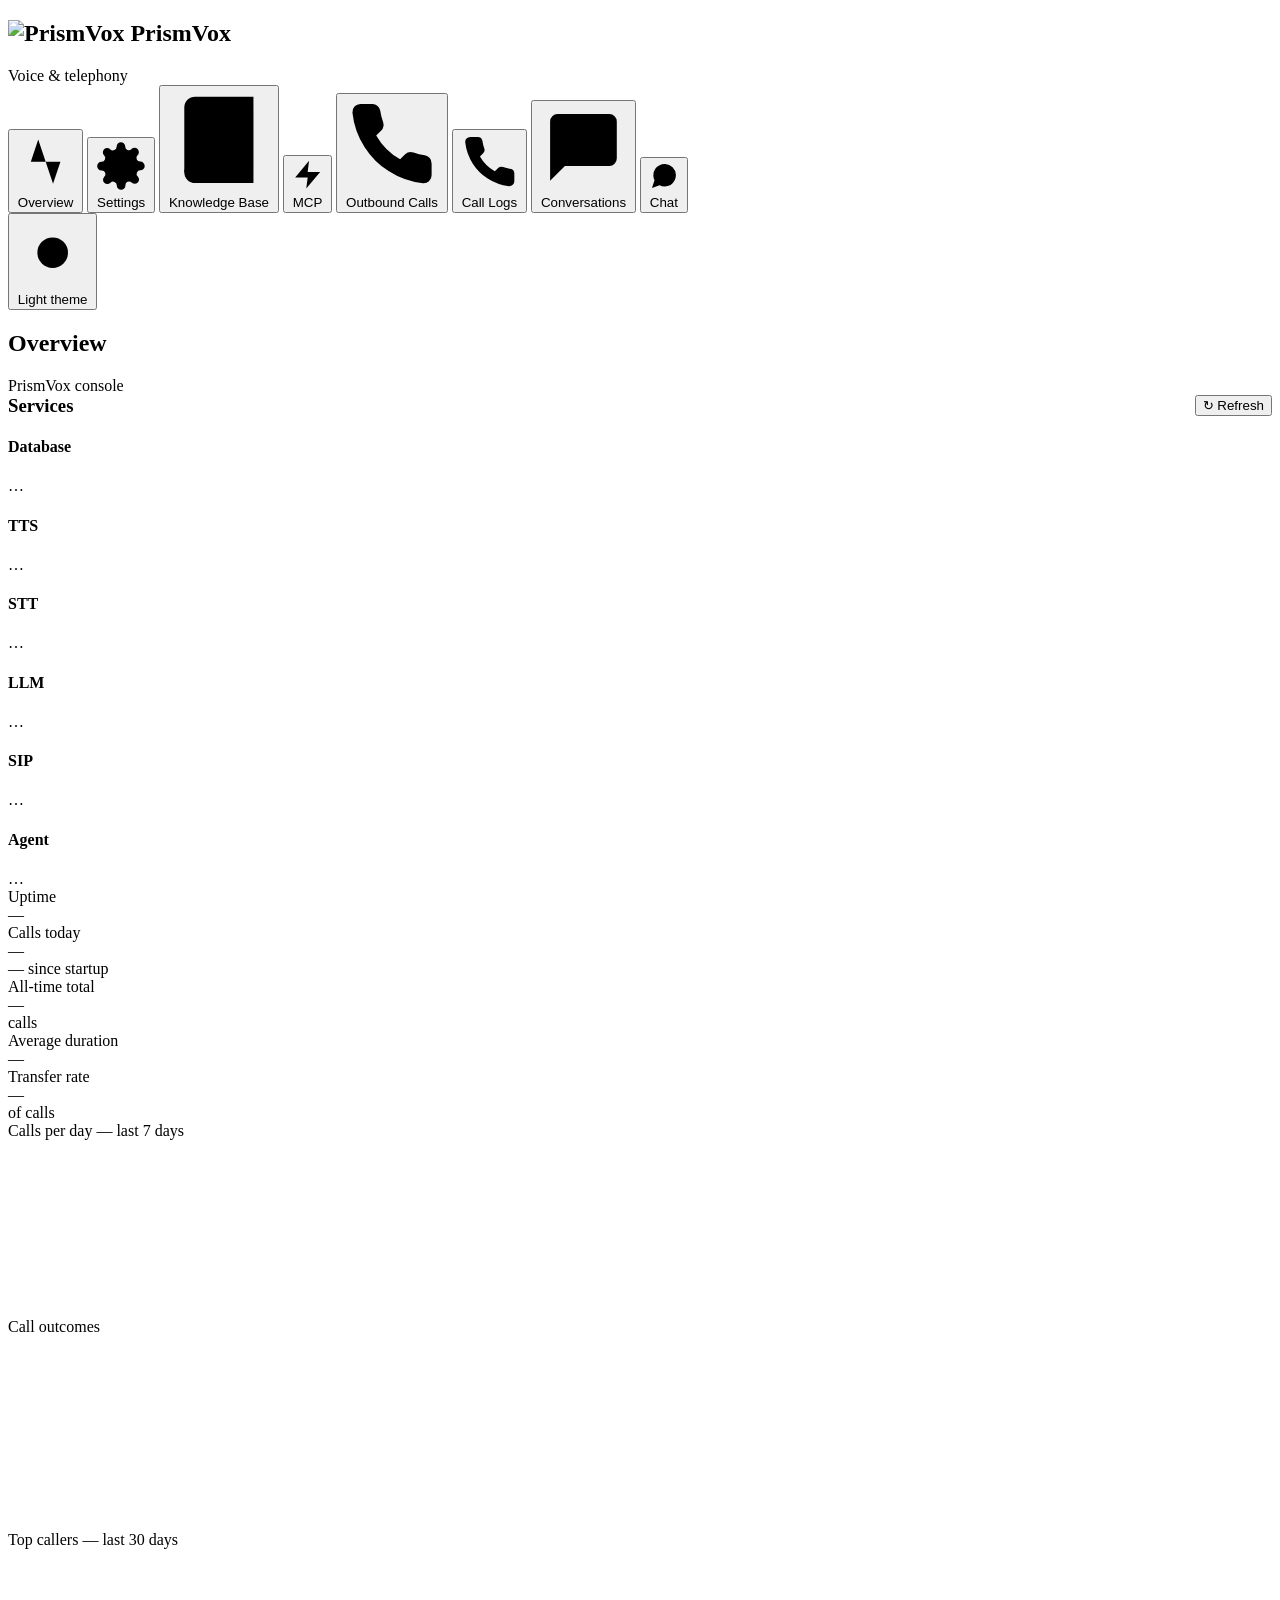
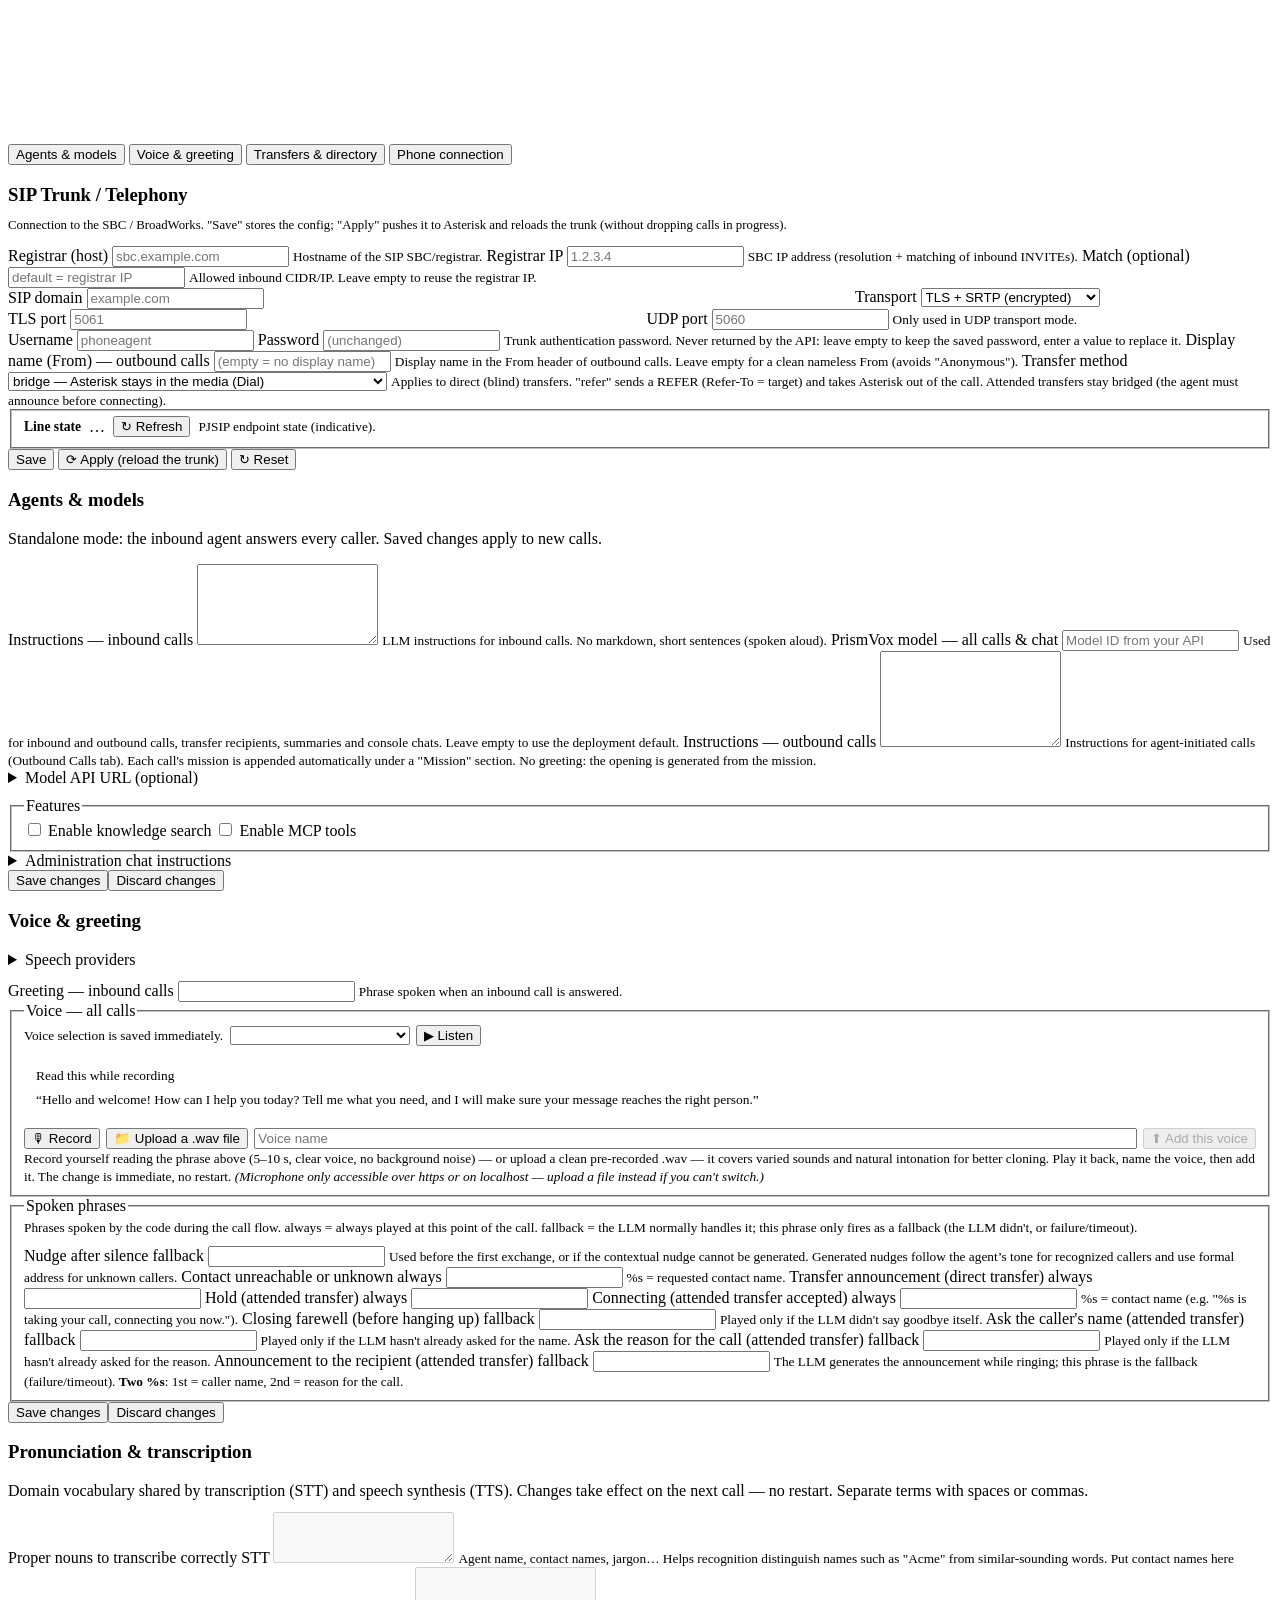
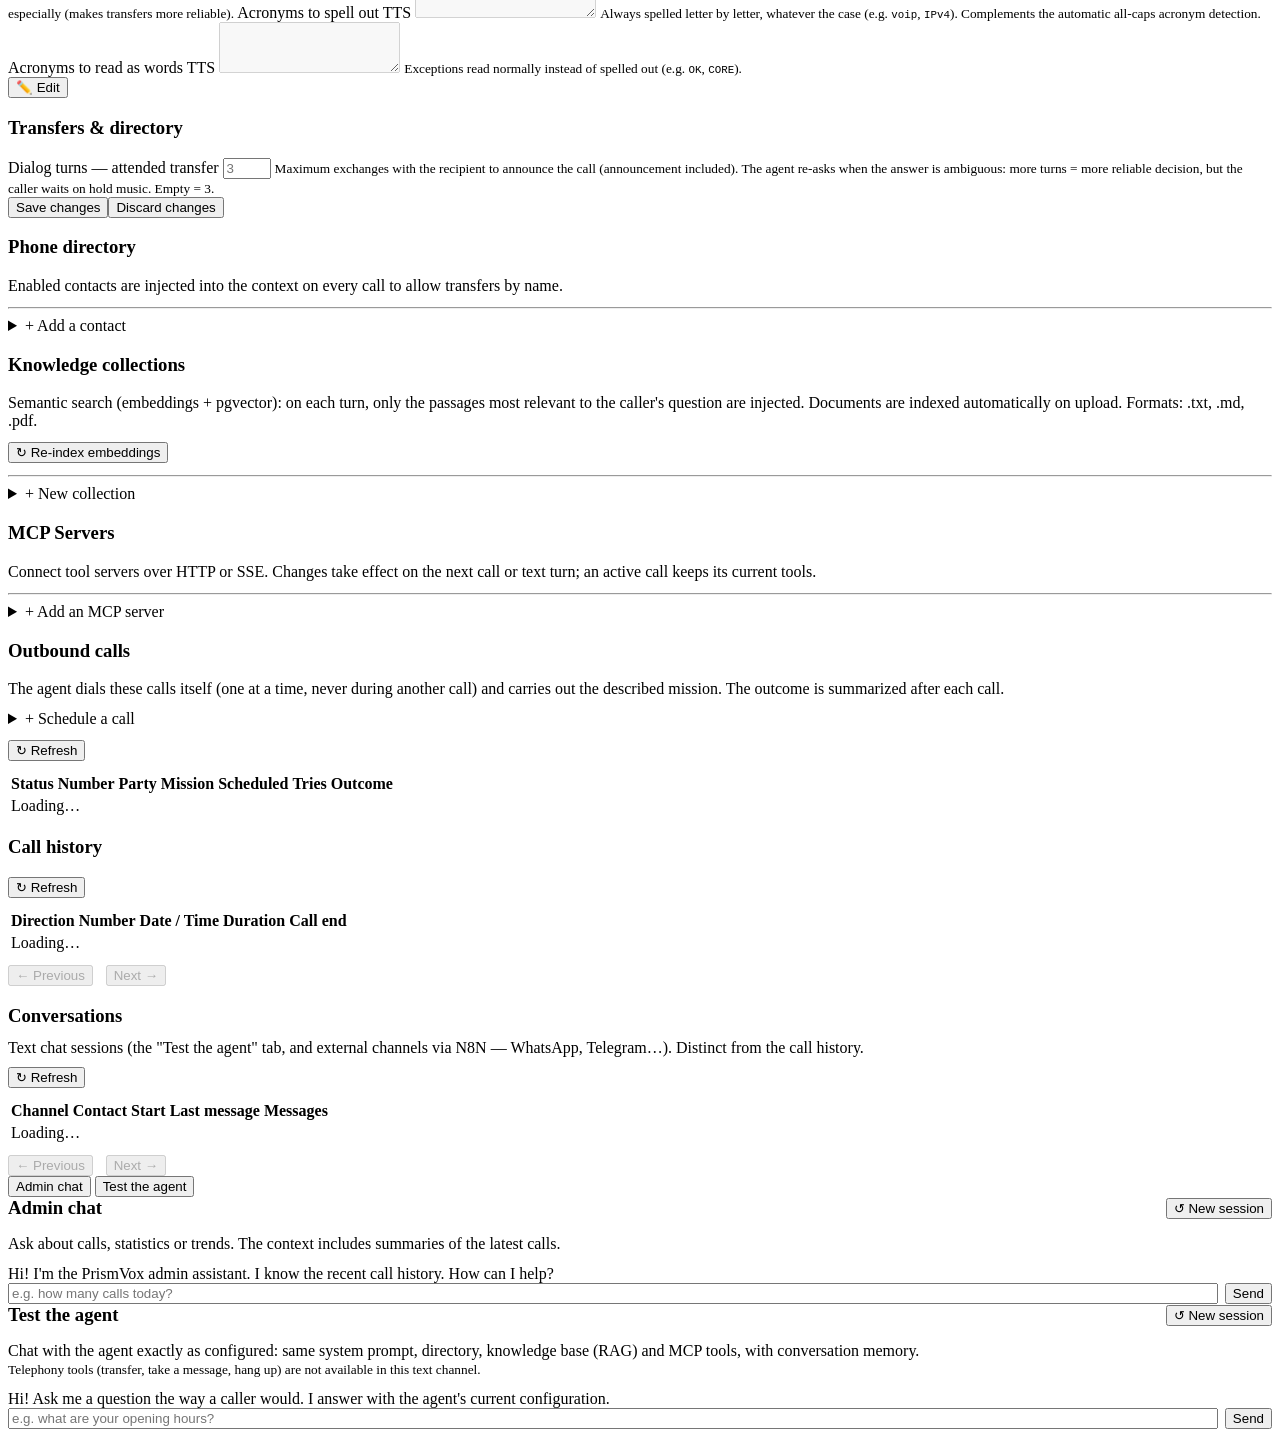
==== commit 087fb11d: "Keep call phrasing consistent and refresh documentation Generate contextual silence nudges using the" ====
--- a/ui/app/static/index.html
+++ b/ui/app/static/index.html
@@ -312,8 +312,9 @@
         <span class="ptag ptag-always">always</span> = always played at this point of the call.
         <span class="ptag ptag-fallback">fallback</span> = the LLM normally handles it; this phrase only fires as a fallback (the LLM didn't, or failure/timeout).
       </small>
-      <label>Nudge after silence <span class="ptag ptag-always">always</span>
-        <input type="text" id="cfg-phrase_still_there"></label>
+      <label>Nudge after silence <span class="ptag ptag-fallback">fallback</span>
+        <input type="text" id="cfg-phrase_still_there">
+        <small class="hint">Used before the first exchange, or if the contextual nudge cannot be generated. Generated nudges follow the agent’s tone for recognized callers and use formal address for unknown callers.</small></label>
       <label>Contact unreachable or unknown <span class="ptag ptag-always">always</span>
         <input type="text" id="cfg-phrase_unknown_contact">
         <small class="hint">%s = requested contact name.</small></label>
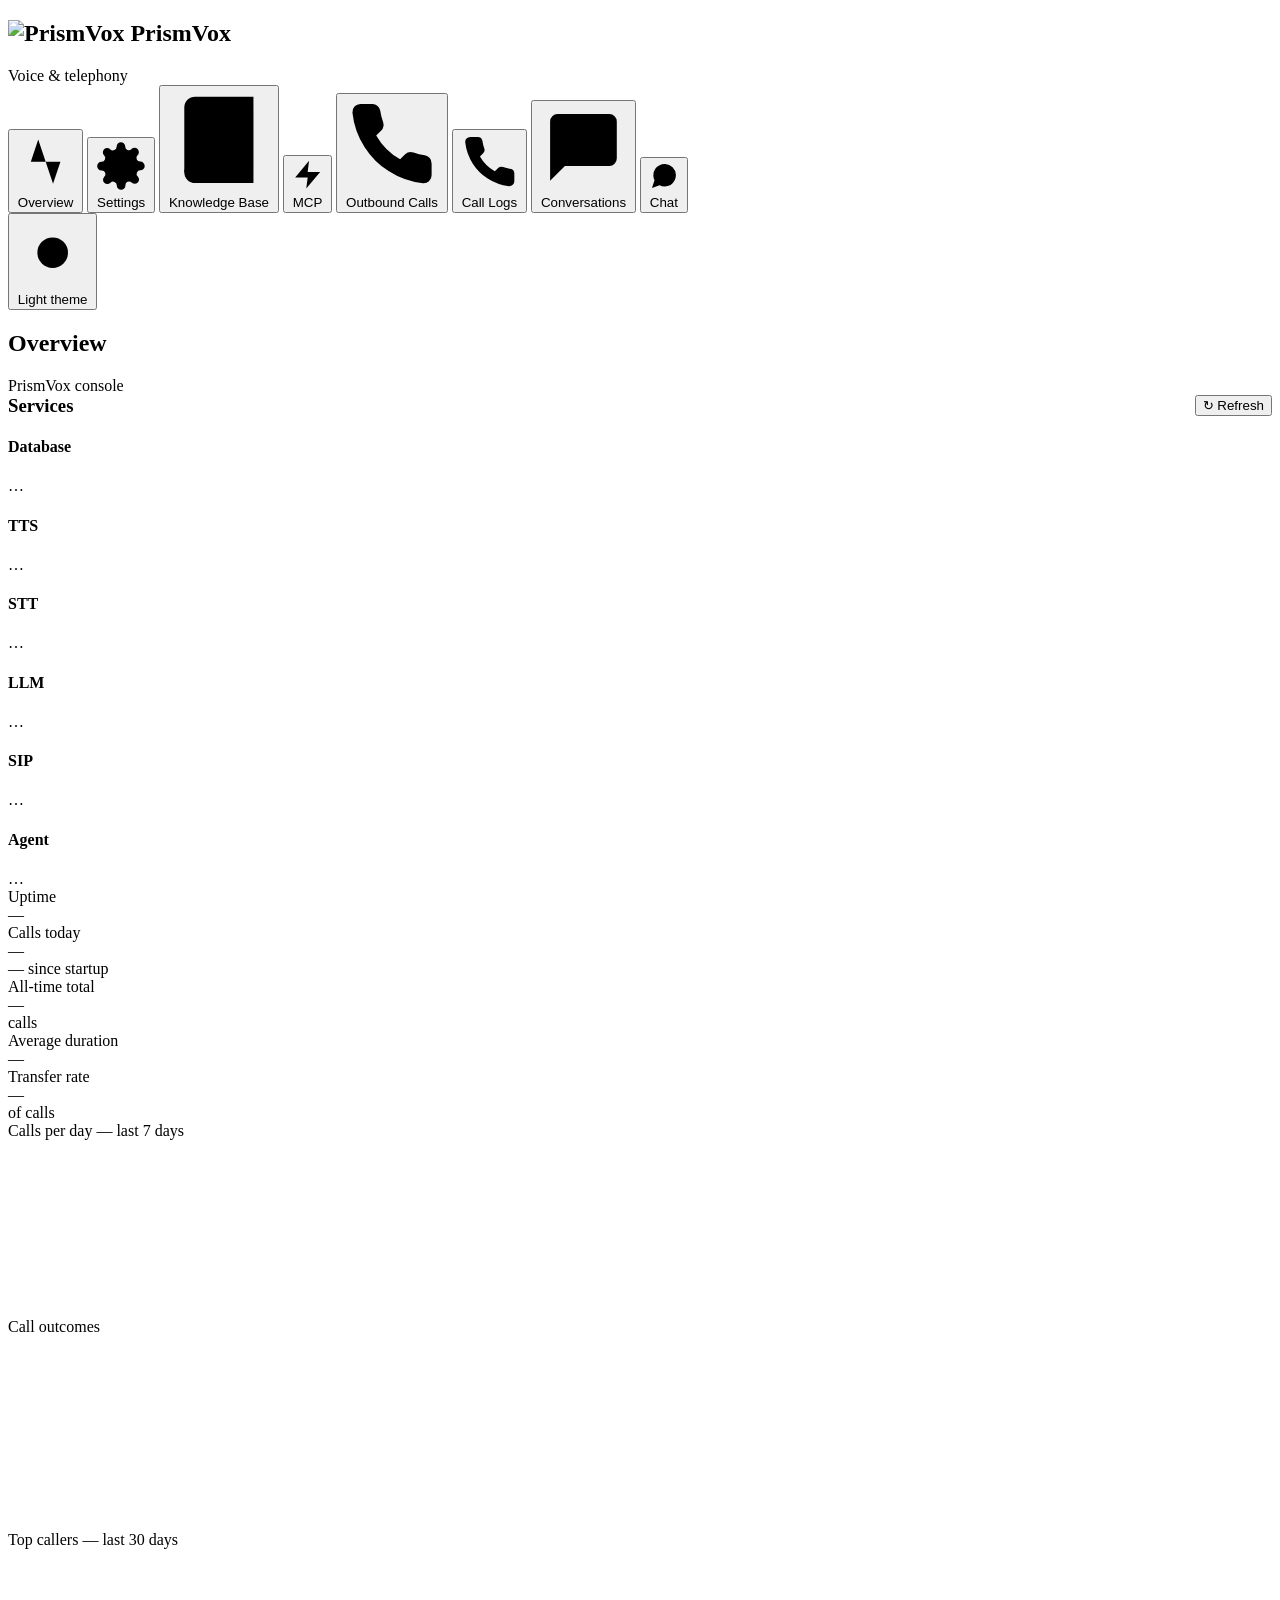
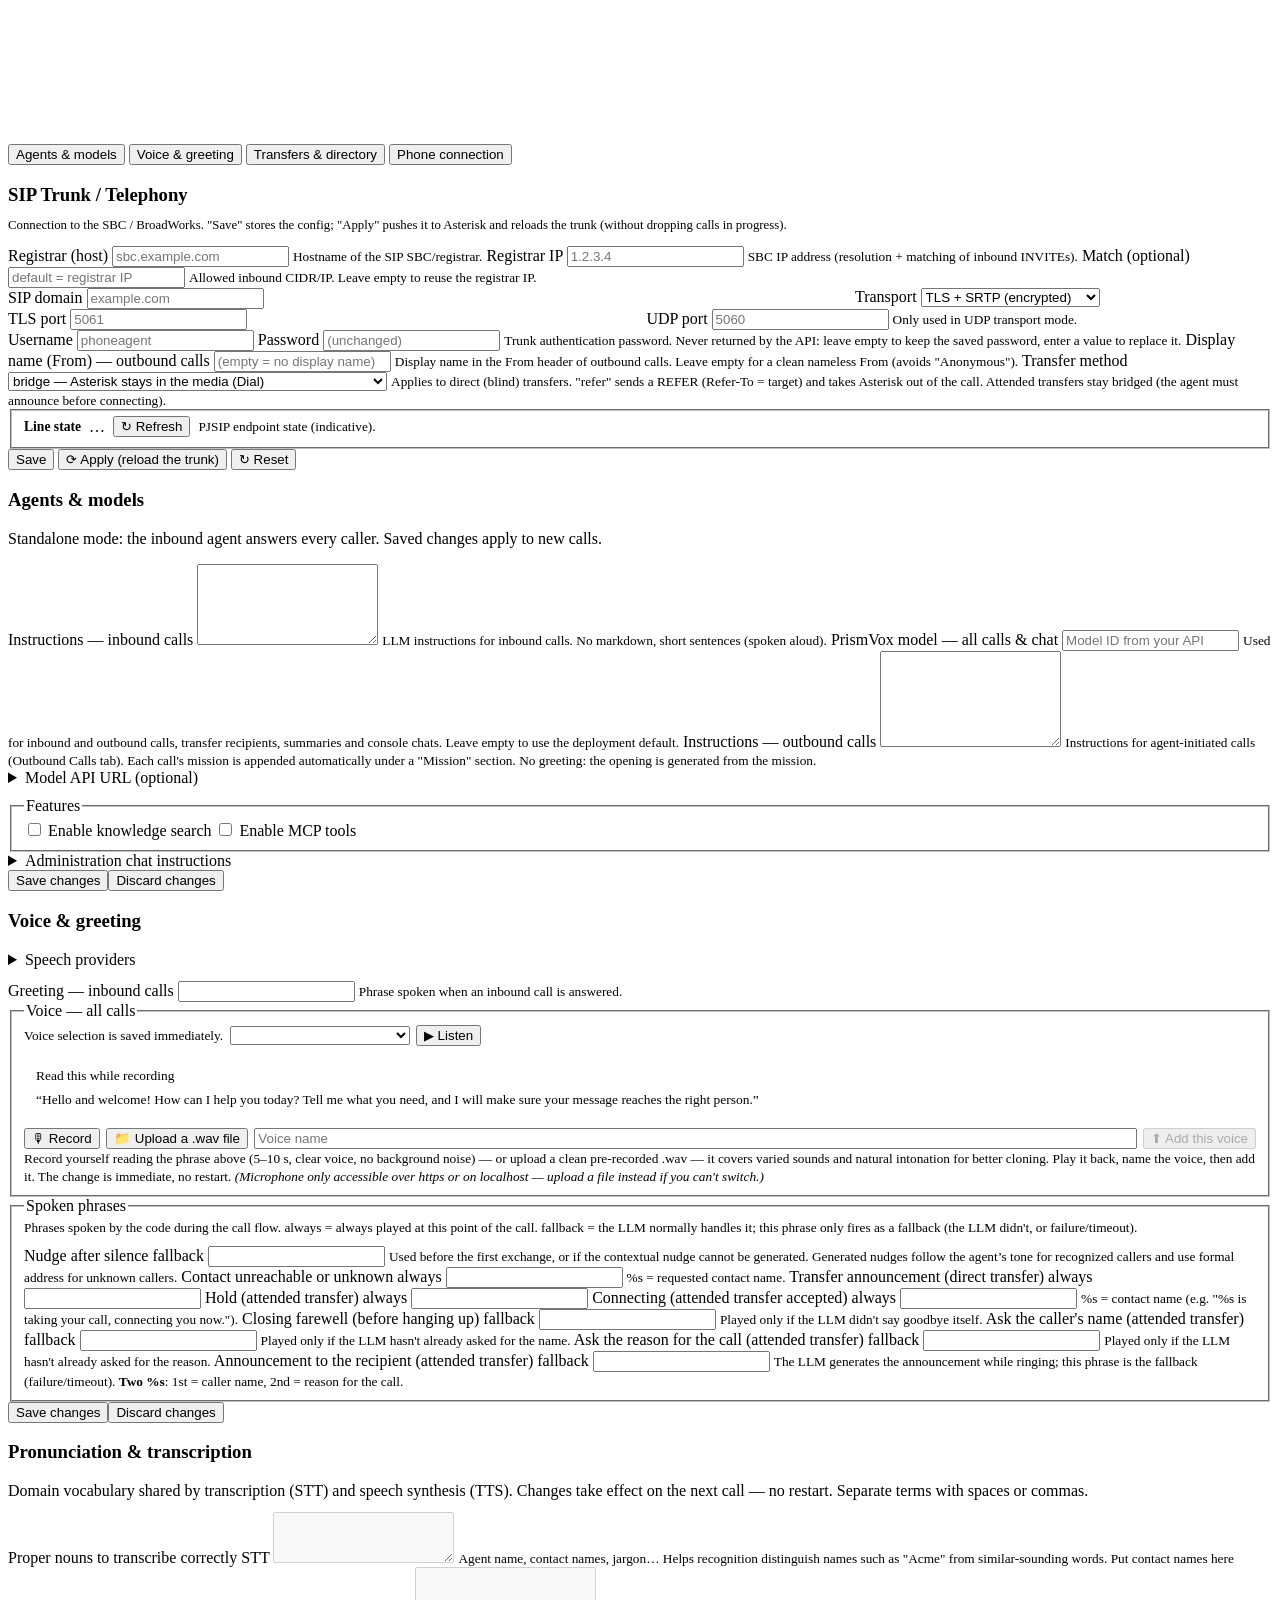
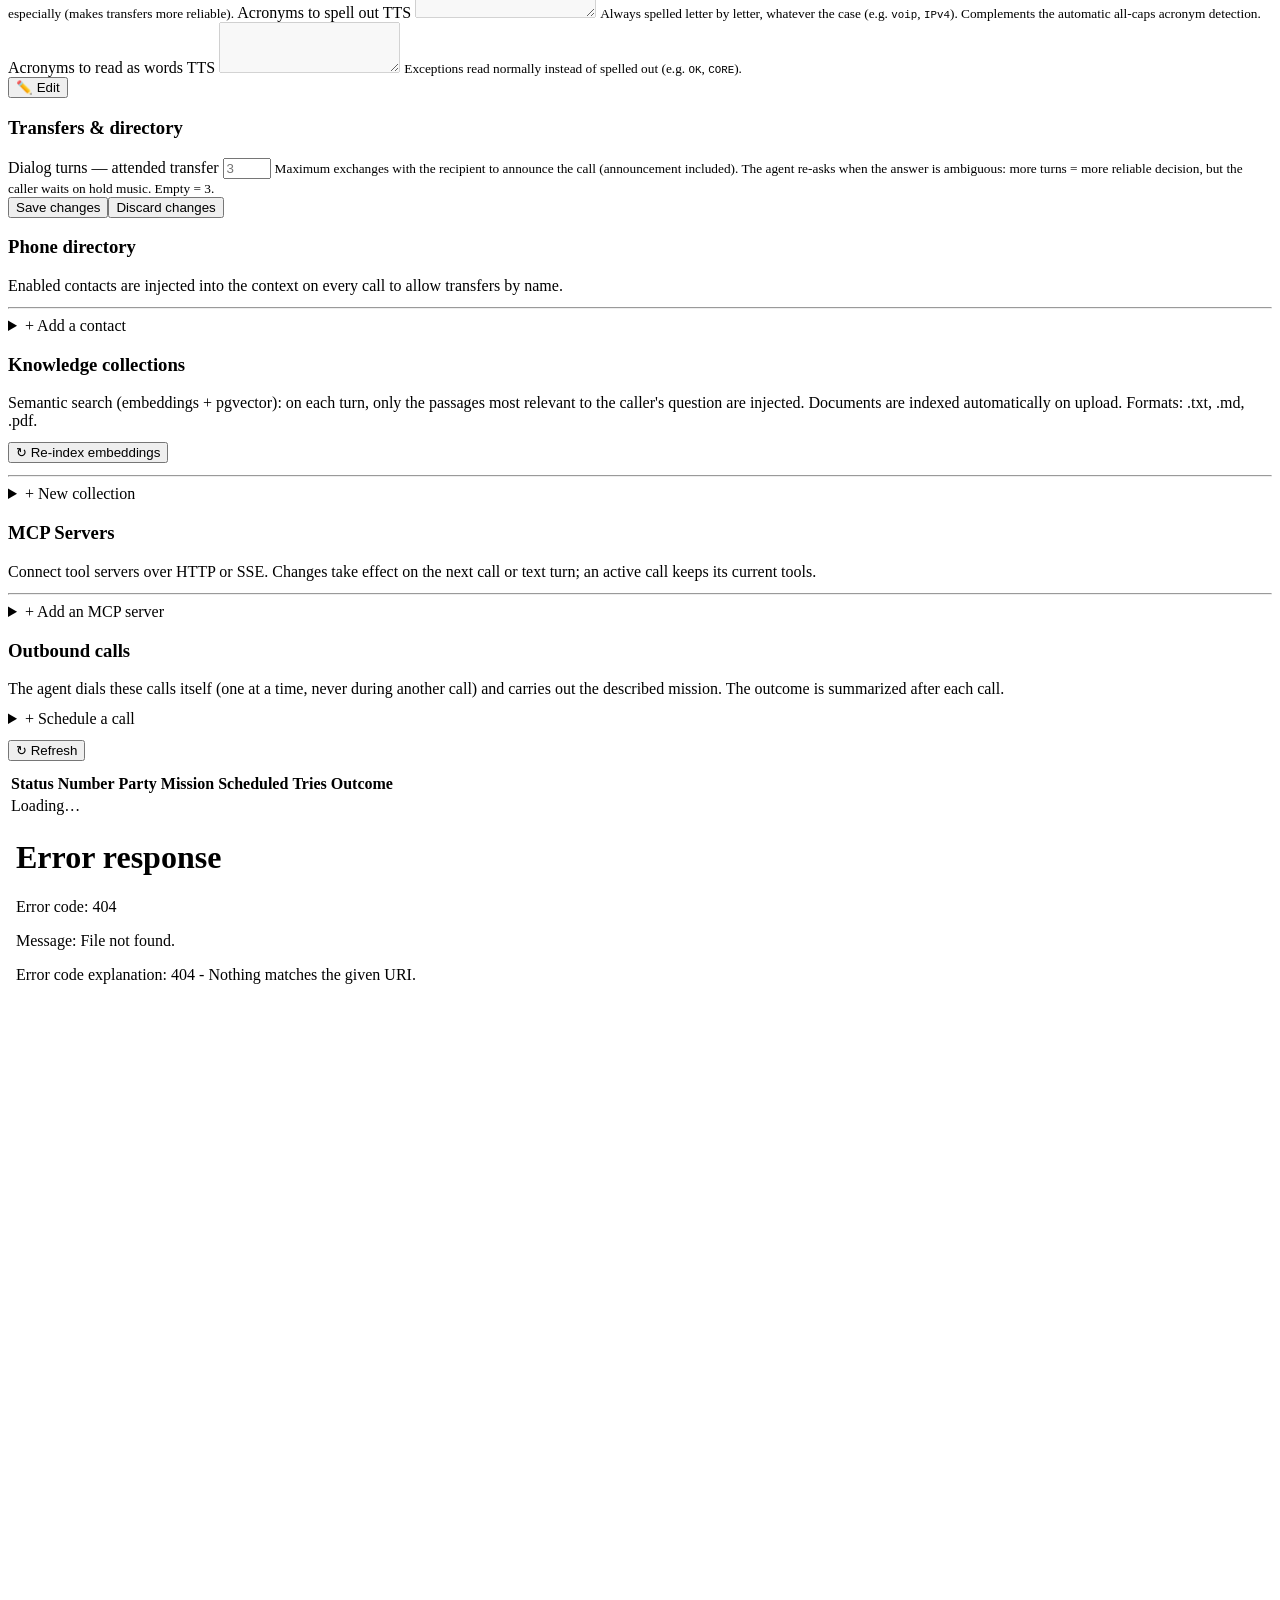
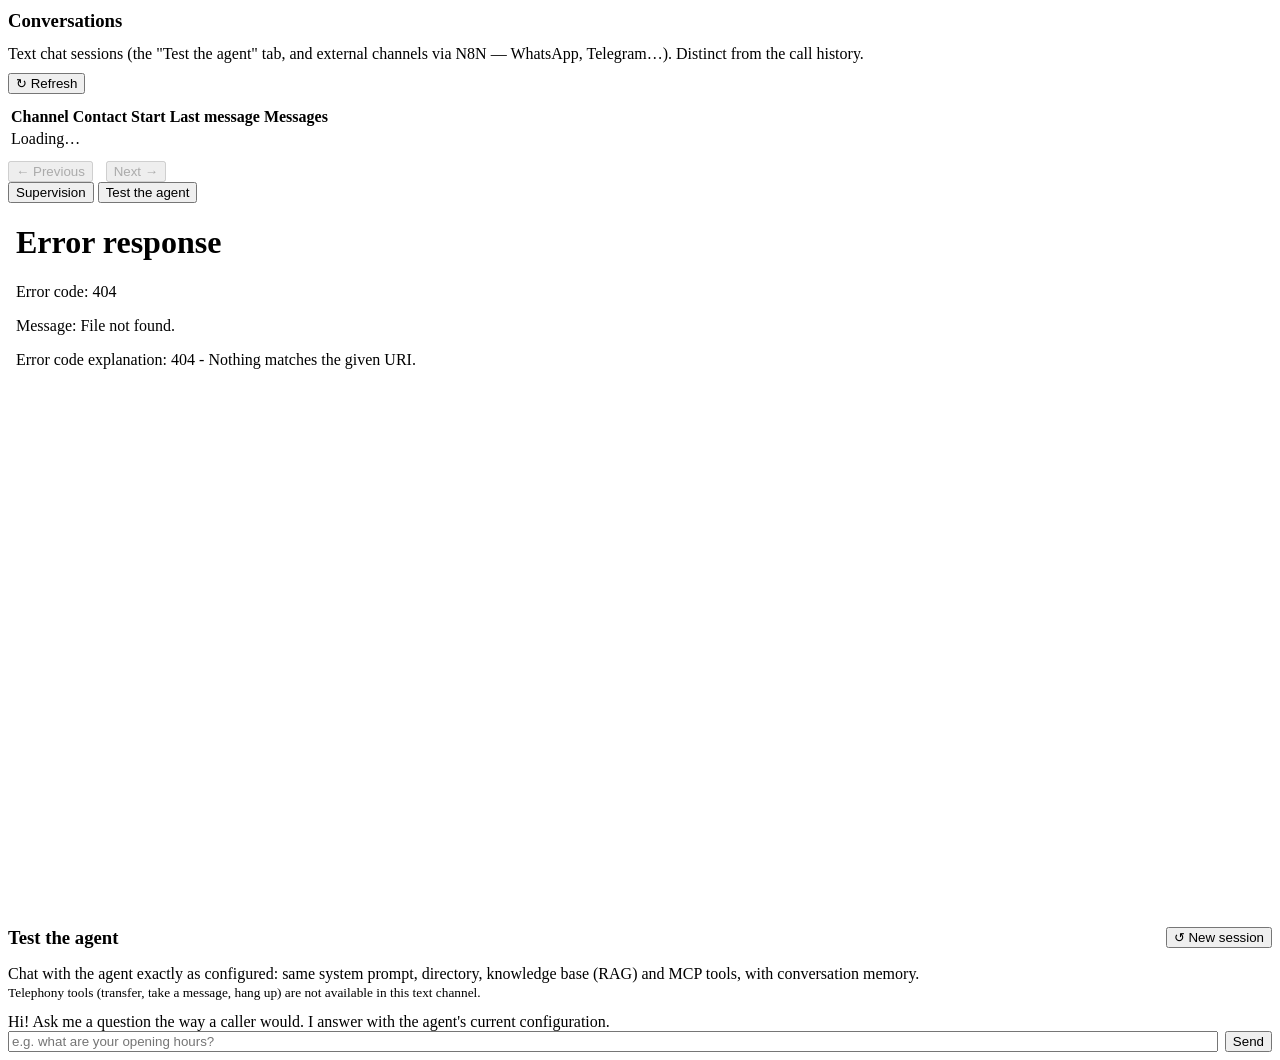
==== commit 3d220a57: "Add persistent supervision and scoped call archives Replace the recent-call snapshot with paginated " ====
--- a/ui/app/static/index.html
+++ b/ui/app/static/index.html
@@ -269,7 +269,7 @@
 <details><summary>Administration chat instructions</summary>    <label>
       Admin Chat prompt
       <textarea id="cfg-admin_chat_prompt" rows="3"></textarea>
-      <small class="hint">Base instructions for the admin chat (Admin Chat tab).</small>
+      <small class="hint">Instructions for the reception supervision conversation.</small>
     </label></details>
 <div class="actions"><button type="submit">Save changes</button><button type="button" class="outline" onclick="loadConfig(this.closest('form'))">Discard changes</button></div><p data-config-status role="status"></p></form></div>
 <div id="subtab-voicecfg" class="subtab-content"><h3>Voice &amp; greeting</h3>
@@ -500,26 +500,7 @@
 
 <!-- ── CALL LOGS ── -->
 <div id="tab-logs" class="tab-content">
-  <h3>Call history</h3>
-  <div style="display:flex;align-items:center;gap:.75rem;margin-bottom:.65rem">
-    <button onclick="loadLogs(0)">↻ Refresh</button>
-    <span id="logs-count" class="muted"></span>
-  </div>
-  <div style="overflow-x:auto">
-    <table class="ctable" id="logs-table">
-      <thead><tr>
-        <th>Direction</th><th>Number</th><th>Date / Time</th><th>Duration</th><th>Call end</th>
-      </tr></thead>
-      <tbody id="logs-body">
-        <tr><td colspan="5"><span class="muted">Loading…</span></td></tr>
-      </tbody>
-    </table>
-  </div>
-  <div style="display:flex;gap:.4rem;margin-top:.65rem;align-items:center">
-    <button id="logs-prev" onclick="logsPage(-1)" disabled>← Previous</button>
-    <span id="logs-page" class="muted"></span>
-    <button id="logs-next" onclick="logsPage(1)" disabled>Next →</button>
-  </div>
+<iframe src="/static/supervision.html?mode=vox&view=logs" title="Call history" style="width:100%;height:calc(100vh - 130px);min-height:550px;border:0;border-radius:10px"></iframe>
 </div>
 
 <!-- ── CONVERSATIONS (text channels) ── -->
@@ -552,33 +533,15 @@
 <!-- ── ADMIN CHAT ── -->
 <div id="tab-chat" class="tab-content">
   <div class="subtabs">
-    <button class="active" onclick="showSubTab('adminchat',this)">Admin chat</button>
+    <button class="active" onclick="showSubTab('adminchat',this)">Supervision</button>
     <button onclick="showSubTab('testagent',this)">Test the agent</button>
   </div>
 
   <!-- ── Admin chat sub-tab ── -->
   <div id="subtab-adminchat" class="subtab-content active">
-    <div style="display:flex;justify-content:space-between;align-items:center;margin-bottom:.65rem">
-      <h3 style="margin:0">Admin chat</h3>
-      <button class="outline" onclick="resetChat()">↺ New session</button>
-    </div>
-    <p class="muted" style="margin-bottom:.75rem">Ask about calls, statistics or trends. The context includes summaries of the latest calls.</p>
-    <div class="chat-wrap">
-      <div id="chat-msgs" class="chat-msgs">
-        <div class="msg msg-assistant">
-          <div class="msg-bubble">Hi! I'm the PrismVox admin assistant. I know the recent call history. How can I help?</div>
-        </div>
-      </div>
-      <div class="chat-footer">
-        <form id="chat-form" onsubmit="sendChat(event)" style="display:flex;gap:.4rem">
-          <input type="text" id="chat-input" placeholder="e.g. how many calls today?" autocomplete="off" style="flex:1;margin:0">
-          <button type="submit" id="chat-send" style="width:auto;flex-shrink:0">Send</button>
-        </form>
-      </div>
-    </div>
-  </div>
-
-  <!-- ── Test-the-agent sub-tab ── -->
+    <iframe src="/static/supervision.html?mode=vox&view=chat" title="PrismVox supervision" style="width:100%;height:calc(100vh - 180px);min-height:550px;border:0;border-radius:10px"></iframe>
+  </div>
+
   <div id="subtab-testagent" class="subtab-content">
     <div style="display:flex;justify-content:space-between;align-items:center;margin-bottom:.65rem">
       <h3 style="margin:0">Test the agent</h3>
@@ -642,9 +605,7 @@
   if (name === 'mcp')      loadMCP();
   if (name === 'contacts') loadContacts();
   if (name === 'outbound') loadOutbound();
-  if (name === 'logs')     loadLogs(0);
   if (name === 'conversations') loadConversations(0);
-  if (name === 'chat')     scrollChat();
 }
 
 function showSubTab(name, btn) {
@@ -657,7 +618,6 @@
   if (name === 'sip')       { loadSip(); loadSipStatus(); }
   if (name === 'voicecfg') loadTTSVoices();
   if (name === 'transfers') loadContacts();
-  if (name === 'adminchat') scrollChat();
   if (name === 'testagent') scrollAgentChat();
 }
 
@@ -1436,135 +1396,6 @@
   if (tab && tab.classList.contains('active')) loadOutbound();
 }, 10000);
 
-// ── Call Logs ─────────────────────────────────────────────────────────────────
-const LOGS_PER_PAGE = 25;
-let _logsOffset = 0, _logsTotal = 0;
-
-async function loadLogs(offset = 0) {
-  _logsOffset = offset;
-  const tbody = document.getElementById('logs-body');
-  tbody.innerHTML = '<tr><td colspan="4"><span class="muted">Loading…</span></td></tr>';
-  try {
-    const data = await api('GET', `/api/call-logs?limit=${LOGS_PER_PAGE}&offset=${offset}`);
-    _logsTotal = data.total;
-    document.getElementById('logs-count').textContent = `${data.total} call${data.total!==1?'s':''} in total`;
-    tbody.innerHTML = data.items.length
-      ? data.items.map(row => buildLogRows(row)).join('')
-      : '<tr><td colspan="5"><span class="muted">No calls recorded.</span></td></tr>';
-    const page = Math.floor(offset / LOGS_PER_PAGE) + 1;
-    const maxPage = Math.max(1, Math.ceil(_logsTotal / LOGS_PER_PAGE));
-    document.getElementById('logs-page').textContent = `Page ${page} / ${maxPage}`;
-    document.getElementById('logs-prev').disabled = offset <= 0;
-    document.getElementById('logs-next').disabled = offset + LOGS_PER_PAGE >= _logsTotal;
-  } catch(e) {
-    tbody.innerHTML = `<tr><td colspan="5" style="color:var(--danger)">Error: ${esc(e.message)}</td></tr>`;
-  }
-}
-
-function directionBadge(dir) {
-  const out = dir === 'outbound';
-  const color = out ? 'var(--accent)' : 'var(--success)';
-  const arrow = out ? '↗' : '↙';
-  const label = out ? 'Outbound' : 'Inbound';
-  return `<span class="chip" style="border-color:${color};color:${color}" title="${label} call">${arrow} ${label}</span>`;
-}
-
-function buildLogRows(row) {
-  const caller   = row.caller_number ? esc(row.caller_number) : '<span class="muted">unknown</span>';
-  const started  = new Date(row.started_at).toLocaleString('en', { dateStyle:'short', timeStyle:'medium' });
-  const duration = row.ended_at ? fmtDuration(row.duration_secs) : '<span class="muted">in progress</span>';
-  const tools    = Array.isArray(row.tools_used) ? row.tools_used : [];
-  const ragUsed  = row.rag_used === true;
-  const summary  = row.summary || '';
-  const message  = row.message || '';
-  const turns    = Array.isArray(row.turns) ? row.turns : [];
-  const hasDetail = tools.length > 0 || ragUsed || summary || message || turns.length > 0;
-
-  const mainRow = `
-    <tr id="log-row-${row.id}" class="log-row" onclick="${hasDetail?`toggleLog(${row.id})`:''}">
-      <td>${directionBadge(row.direction)}</td>
-      <td class="mono">${caller}</td>
-      <td style="white-space:nowrap;color:var(--muted)">${started}</td>
-      <td style="white-space:nowrap">${duration}</td>
-      <td><div class="log-reason-cell">${reasonBadge(row.end_reason)}${hasDetail?'<span class="expand-btn">▶</span>':''}</div></td>
-    </tr>`;
-
-  if (!hasDetail) return mainRow;
-
-  const toolChips = tools.map(t => {
-    let label = esc(t.tool || '?');
-    if (t.tool === 'transfer_call' && t.args?.destination) label += ` → ${esc(t.args.destination)}`;
-    else if (t.args) {
-      const vals = Object.values(t.args);
-      if (vals.length === 1 && typeof vals[0] === 'string' && vals[0].length < 25) label += `(${esc(vals[0])})`;
-    }
-    return `<span class="chip chip-tool">${label}</span>`;
-  }).join(' ');
-
-  const detailRow = `
-    <tr id="log-detail-${row.id}" class="log-detail" style="display:none">
-      <td colspan="5">
-        <div class="detail-panel">
-          ${summary ? `
-            <div class="detail-section" style="flex:2;min-width:200px">
-              <div class="detail-label">Summary</div>
-              <div style="font-size:.78rem;color:var(--text);line-height:1.55">${esc(summary)}</div>
-            </div>` : ''}
-          ${message ? `
-            <div class="detail-section" style="flex:2;min-width:200px">
-              <div class="detail-label">Message left</div>
-              <div style="font-size:.78rem;color:var(--text);line-height:1.55;font-style:italic">${esc(message)}</div>
-            </div>` : ''}
-          ${turns.length > 0 ? `
-            <div class="detail-section" style="flex:3;min-width:260px">
-              <div class="detail-label">Transcription</div>
-              <div class="transcript">
-                ${turns.map(t => `
-                  <div class="turn turn-${esc(t.role)}">
-                    <div class="turn-role">${t.role === 'caller' ? (row.direction === 'outbound' ? 'Party' : 'Caller') : 'PrismVox'}</div>
-                    ${esc(t.text)}
-                  </div>`).join('')}
-              </div>
-            </div>` : ''}
-          ${(ragUsed || tools.length > 0) ? `
-            <div class="detail-section">
-              <div class="detail-label">Context &amp; tools</div>
-              <div style="display:flex;gap:.3rem;flex-wrap:wrap;align-items:center">
-                ${ragUsed ? '<span class="chip chip-rag">✓ RAG</span>' : ''}
-                ${toolChips}
-              </div>
-            </div>` : ''}
-        </div>
-      </td>
-    </tr>`;
-
-  return mainRow + detailRow;
-}
-
-function toggleLog(id) {
-  const row = document.getElementById('log-row-' + id);
-  const detail = document.getElementById('log-detail-' + id);
-  if (!detail) return;
-  const open = detail.style.display !== 'none';
-  detail.style.display = open ? 'none' : '';
-  row.classList.toggle('open', !open);
-}
-function logsPage(dir) {
-  const next = _logsOffset + dir * LOGS_PER_PAGE;
-  if (next < 0 || next >= _logsTotal) return;
-  loadLogs(next);
-}
-function fmtDuration(secs) {
-  if (secs == null) return '—';
-  const m = Math.floor(secs / 60), s = secs % 60;
-  return m > 0 ? `${m}m ${String(s).padStart(2,'0')}s` : `${s}s`;
-}
-function reasonBadge(reason) {
-  if (!reason)               return '<span class="badge badge-live">live</span>';
-  if (reason==='transferred') return '<span class="badge badge-transfer">transferred</span>';
-  return '<span class="badge badge-hung">hung up</span>';
-}
-
 // ── Conversations (text channels) ─────────────────────────────────────────────
 const CONV_PER_PAGE = 20;
 let _convOffset = 0, _convTotal = 0;
@@ -1659,62 +1490,6 @@
   } catch(e) {
     alert('Error: ' + e.message);
   }
-}
-
-// ── Admin Chat ────────────────────────────────────────────────────────────────
-let _chatSessionId = sessionStorage.getItem('chat_session_id') || '';
-
-async function sendChat(e) {
-  e.preventDefault();
-  const input = document.getElementById('chat-input');
-  const msg = input.value.trim();
-  if (!msg) return;
-  input.value = '';
-  input.disabled = true;
-  document.getElementById('chat-send').disabled = true;
-
-  appendChatMsg('user', msg);
-  const typing = appendChatMsg('typing', '…');
-  scrollChat();
-
-  try {
-    const data = await api('POST', '/api/chat', { message: msg, session_id: _chatSessionId });
-    _chatSessionId = data.session_id;
-    sessionStorage.setItem('chat_session_id', _chatSessionId);
-    typing.remove();
-    appendChatMsg('assistant', data.reply);
-  } catch(e) {
-    typing.remove();
-    appendChatMsg('assistant', `Error: ${esc(e.message)}`);
-  } finally {
-    input.disabled = false;
-    document.getElementById('chat-send').disabled = false;
-    input.focus();
-    scrollChat();
-  }
-}
-
-function appendChatMsg(type, content) {
-  const el = document.createElement('div');
-  el.className = `msg msg-${type}`;
-  el.innerHTML = `<div class="msg-bubble">${esc(content)}</div>`;
-  document.getElementById('chat-msgs').appendChild(el);
-  return el;
-}
-
-function scrollChat() {
-  const el = document.getElementById('chat-msgs');
-  el.scrollTop = el.scrollHeight;
-}
-
-async function resetChat() {
-  if (_chatSessionId) {
-    try { await api('DELETE', `/api/chat/${_chatSessionId}`); } catch {}
-  }
-  _chatSessionId = '';
-  sessionStorage.removeItem('chat_session_id');
-  document.getElementById('chat-msgs').innerHTML =
-    '<div class="msg msg-assistant"><div class="msg-bubble">Session reset. Ask me about the calls.</div></div>';
 }
 
 // ── Agent Chat (full agent over text) ─────────────────────────────────────────
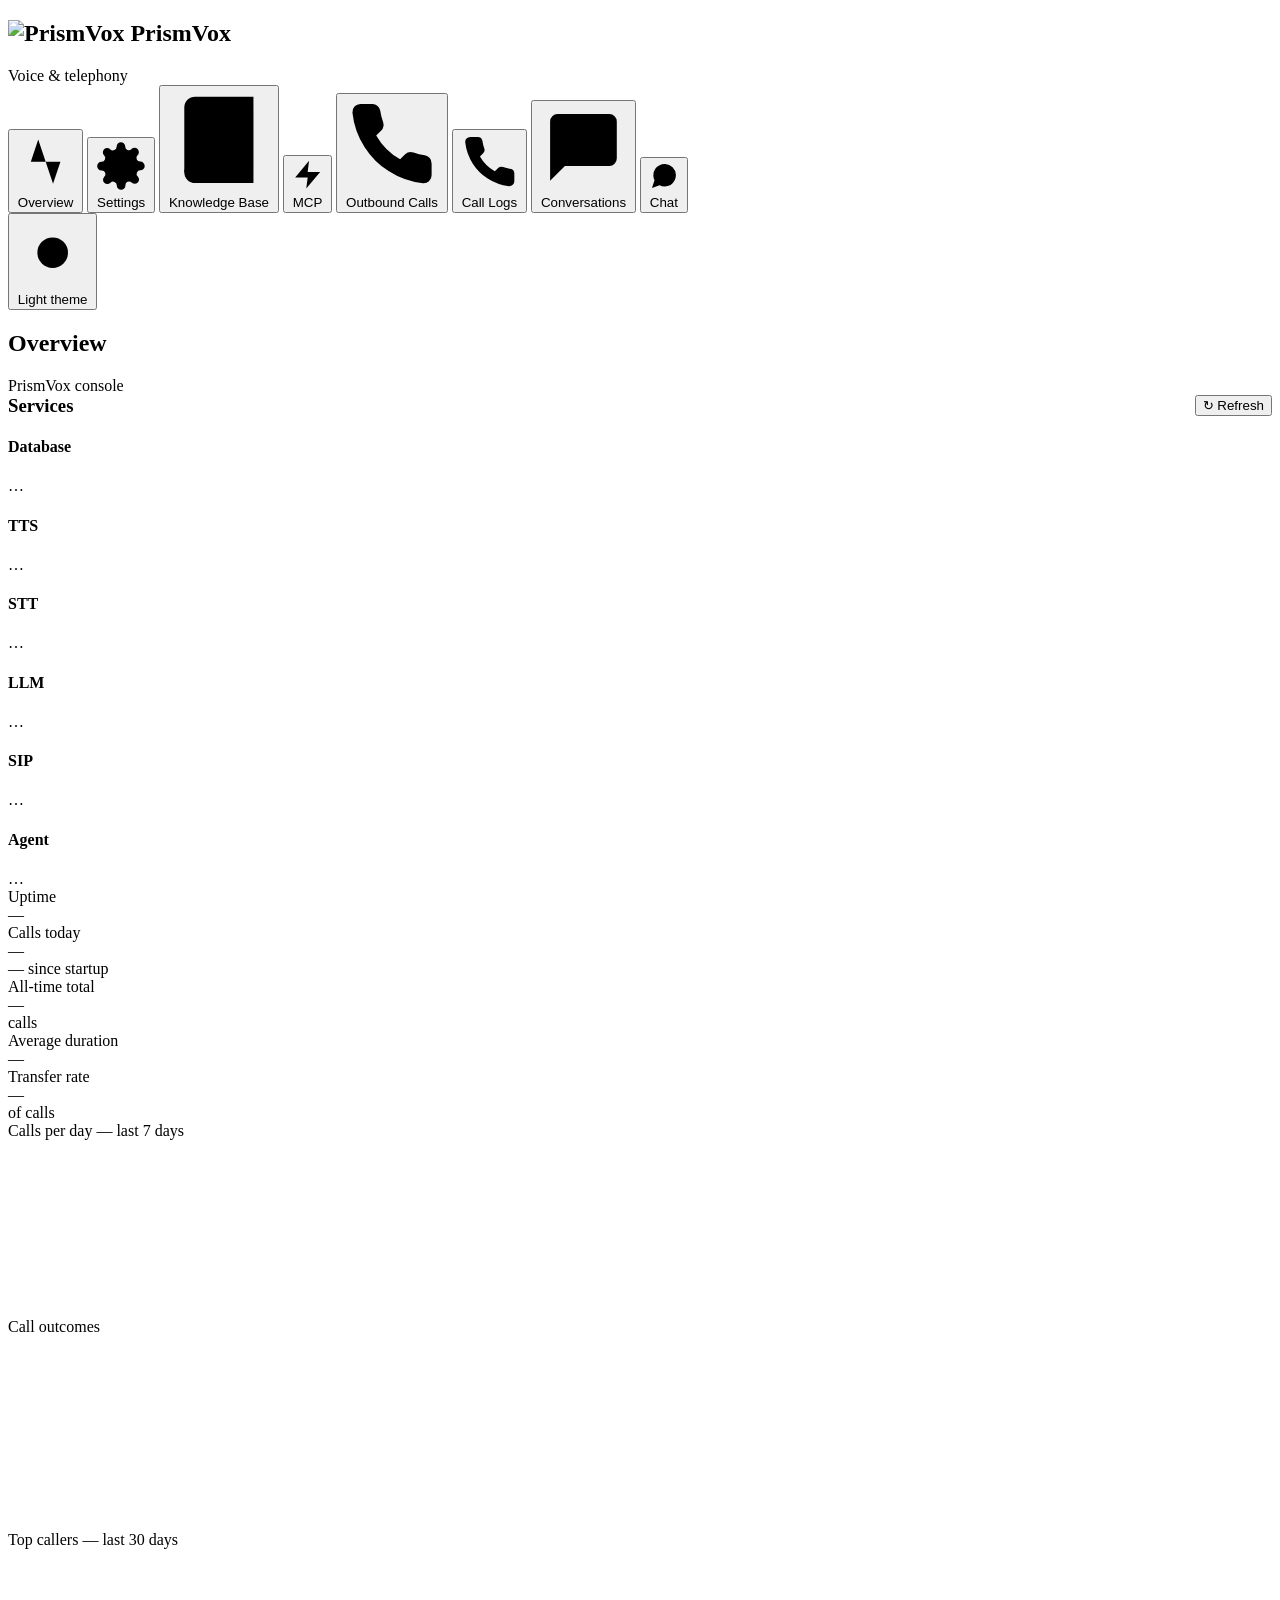
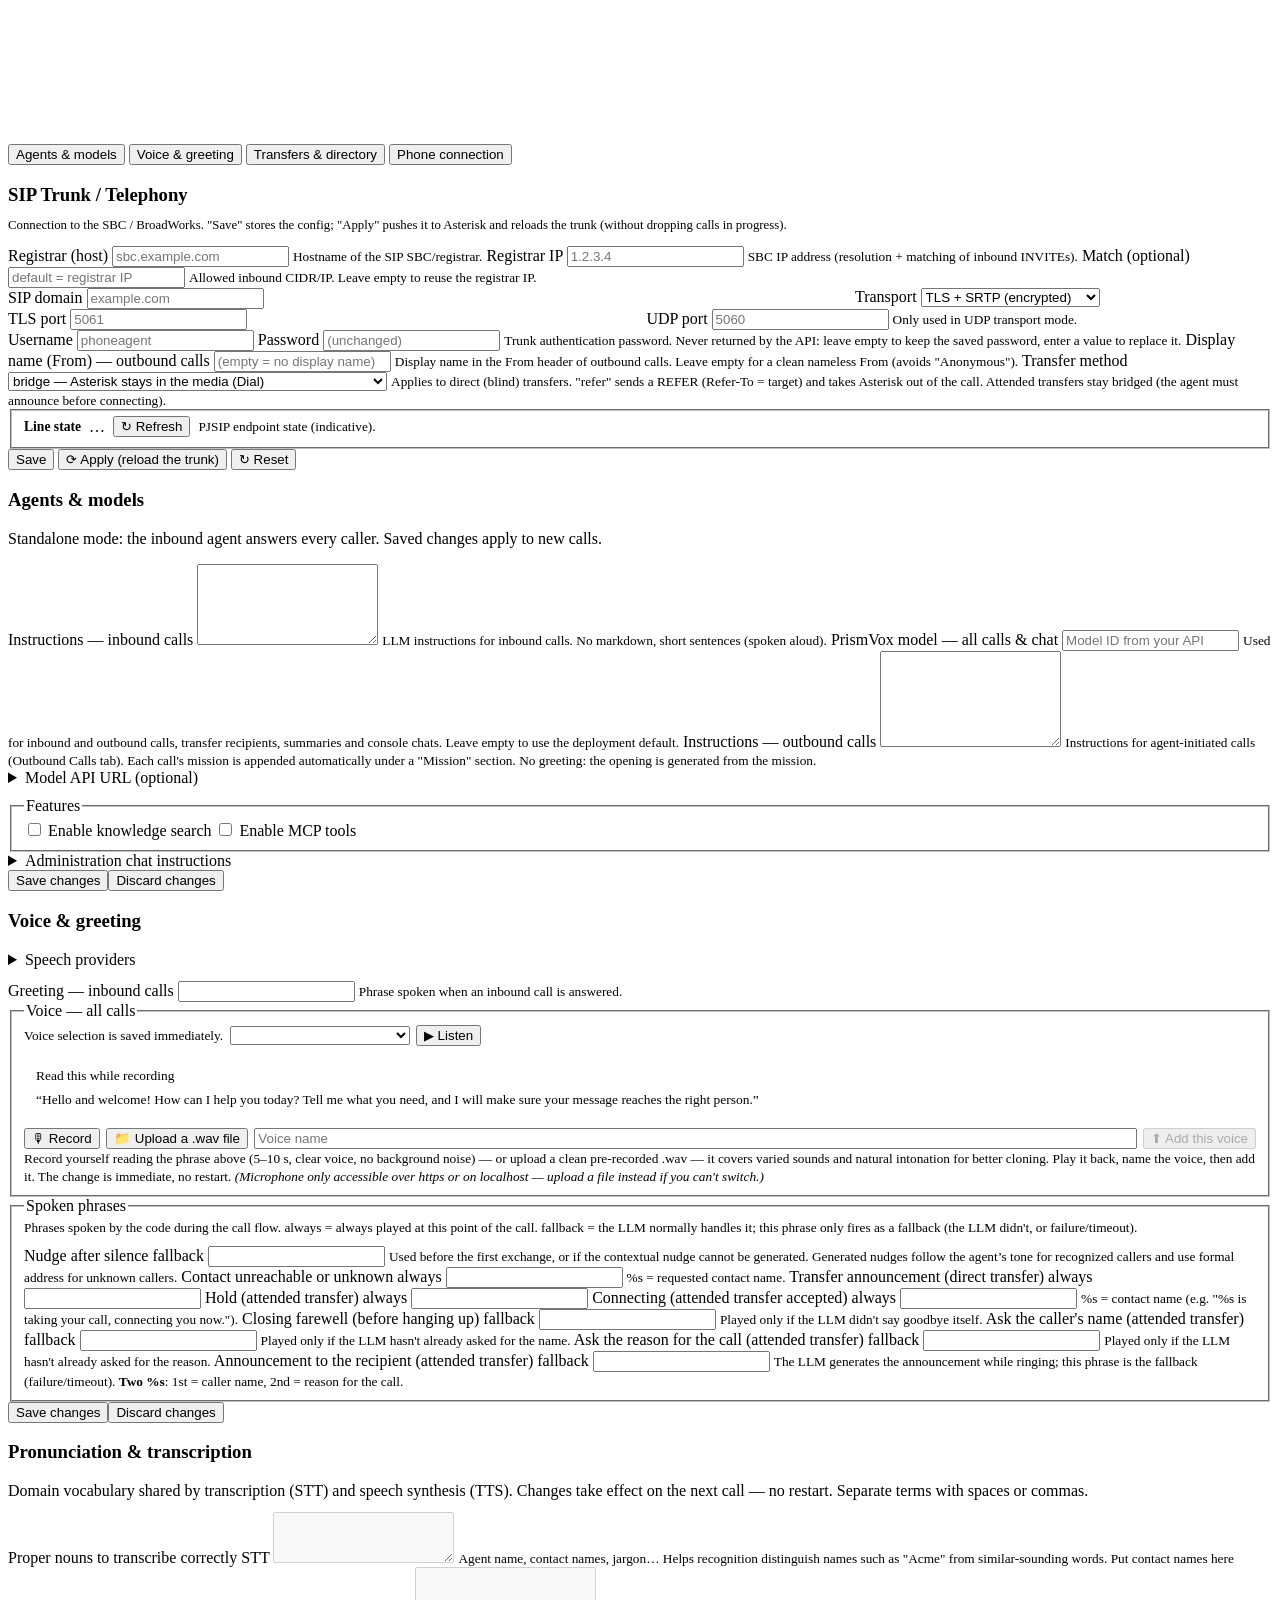
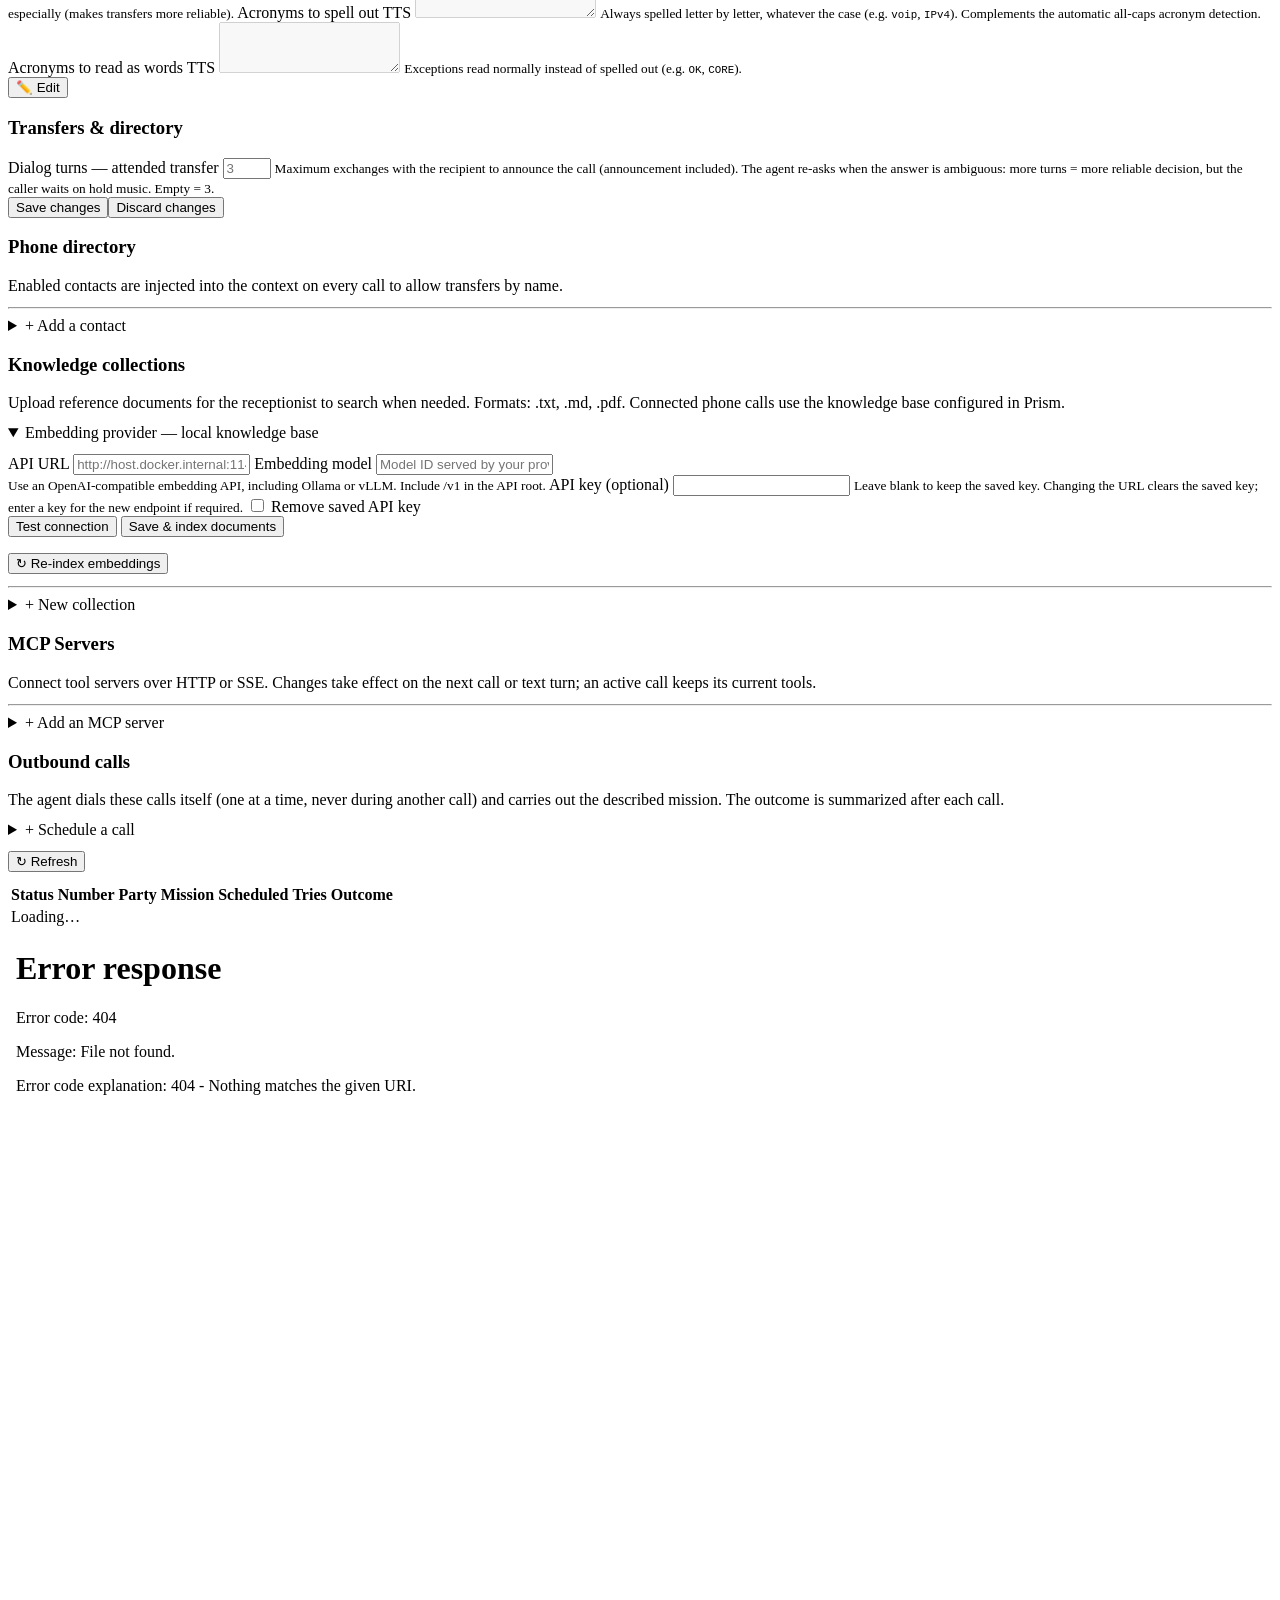
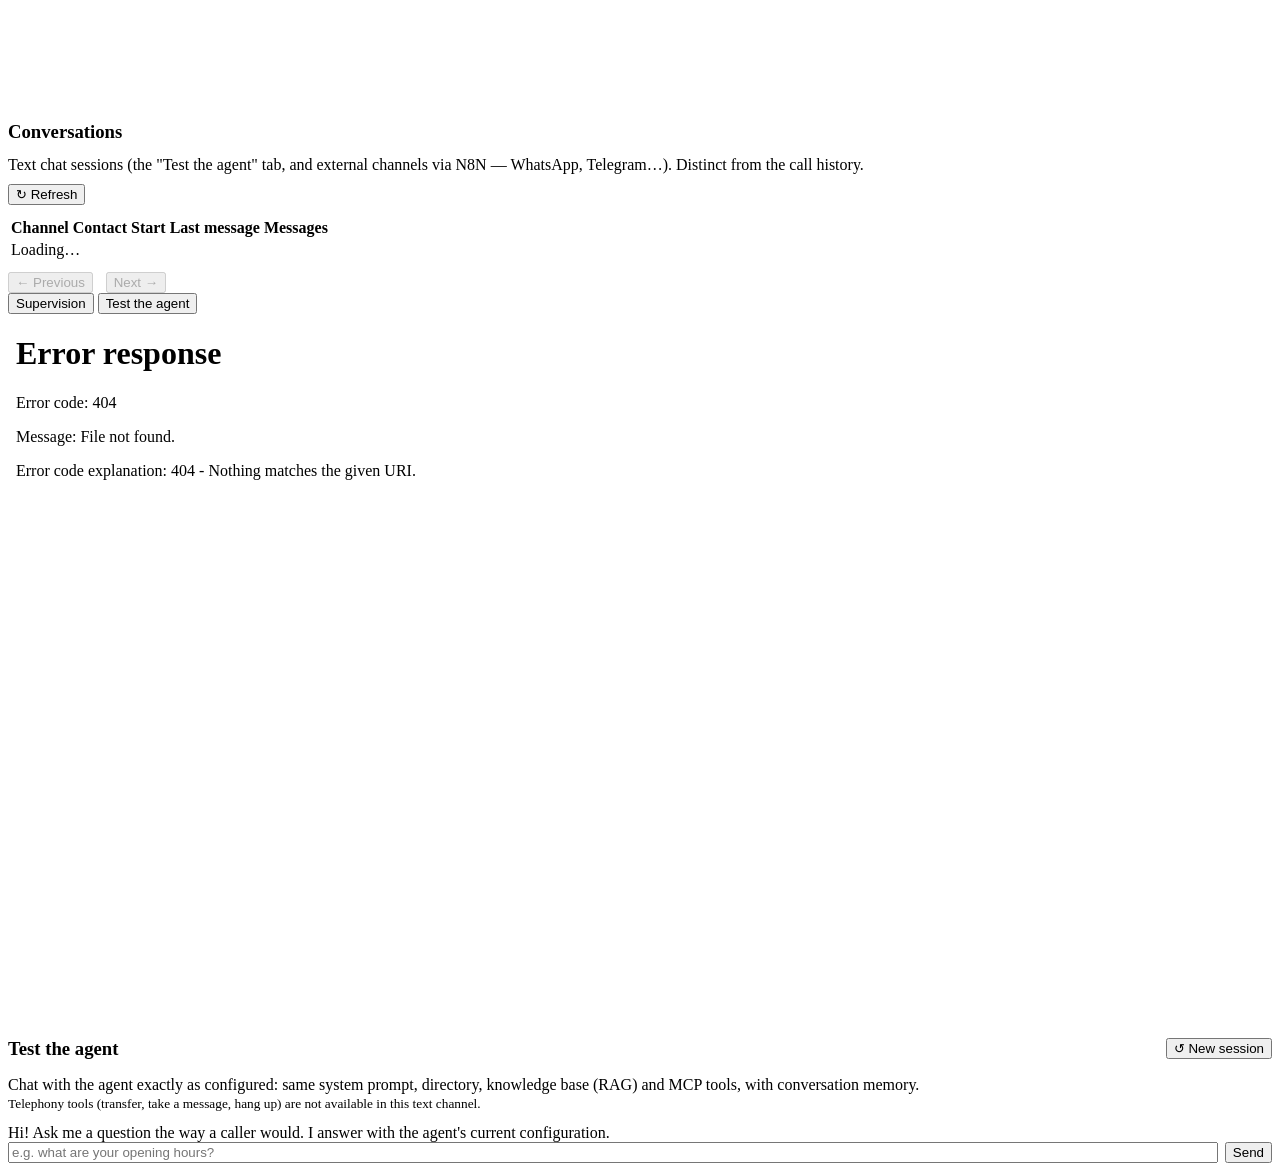
==== commit 334841d7: "Use configurable external embeddings for PrismVox knowledge Configure and test an OpenAI-compatible " ====
--- a/ui/app/static/index.html
+++ b/ui/app/static/index.html
@@ -397,7 +397,25 @@
 <!-- ── RAG ── -->
 <div id="tab-rag" class="tab-content">
   <h3>Knowledge collections</h3>
-  <p class="muted" style="margin-bottom:.75rem">Semantic search (embeddings + pgvector): on each turn, only the passages most relevant to the caller's question are injected. Documents are indexed automatically on upload. Formats: .txt, .md, .pdf.</p>
+  <p class="muted" style="margin-bottom:.75rem">Upload reference documents for the receptionist to search when needed. Formats: .txt, .md, .pdf. Connected phone calls use the knowledge base configured in Prism.</p>
+  <details open style="margin-bottom:1rem">
+    <summary>Embedding provider — local knowledge base</summary>
+    <form id="embedding-form" onsubmit="saveEmbeddingProvider(event)" style="margin-top:.75rem">
+      <div class="inline-form">
+        <label style="flex:2">API URL <input type="url" id="embedding-url" placeholder="http://host.docker.internal:11434/v1" required></label>
+        <label style="flex:1">Embedding model <input type="text" id="embedding-model" placeholder="Model ID served by your provider" required></label>
+      </div>
+      <small class="hint">Use an OpenAI-compatible embedding API, including Ollama or vLLM. Include /v1 in the API root.</small>
+      <label>API key (optional) <input type="password" id="embedding-key" autocomplete="new-password"></label>
+      <small class="hint">Leave blank to keep the saved key. Changing the URL clears the saved key; enter a key for the new endpoint if required.</small>
+      <label><input type="checkbox" id="embedding-clear-key"> Remove saved API key</label>
+      <div class="actions">
+        <button type="button" class="outline" id="embedding-test" onclick="testEmbeddingProvider()">Test connection</button>
+        <button type="submit" id="embedding-save">Save &amp; index documents</button>
+      </div>
+      <p id="embedding-provider-status" role="status" style="overflow-wrap:anywhere"></p>
+    </form>
+  </details>
   <div class="actions" style="margin-bottom:.75rem">
     <button type="button" class="outline" onclick="embedAll()" id="embed-all-btn">↻ Re-index embeddings</button>
     <span id="embed-all-status" class="muted" style="font-size:.78rem"></span>
@@ -601,7 +619,7 @@
   if (trigger) { trigger.classList.add('active'); document.getElementById('page-title').textContent = trigger.textContent.trim(); }
   if (name === 'status')   loadStatus();
   if (name === 'setup')    { loadSip(); loadSipStatus(); }
-  if (name === 'rag')      loadCollections();
+  if (name === 'rag') { loadCollections(); loadEmbeddingProvider(); }
   if (name === 'mcp')      loadMCP();
   if (name === 'contacts') loadContacts();
   if (name === 'outbound') loadOutbound();
@@ -1049,19 +1067,75 @@
 }
 
 // ── RAG Collections ───────────────────────────────────────────────────────────
+let embeddingBusy = false;
+function embeddingPayload() {
+  return {values:{embedding_url:document.getElementById('embedding-url').value.trim(),
+    embedding_model:document.getElementById('embedding-model').value.trim(),
+    embedding_api_key:document.getElementById('embedding-key').value},
+    clear_api_key:document.getElementById('embedding-clear-key').checked};
+}
+function setEmbeddingBusy(busy) {
+  embeddingBusy = busy;
+  for (const id of ['embedding-test','embedding-save','embed-all-btn']) document.getElementById(id).disabled = busy;
+  document.querySelectorAll('#embedding-form input').forEach(input => input.disabled = busy);
+}
+async function loadEmbeddingProvider(updateStatus=true) {
+  if (embeddingBusy) return;
+  try {
+    const cfg = await api('GET', '/api/embeddings');
+    document.getElementById('embedding-url').value = cfg.embedding_url;
+    document.getElementById('embedding-model').value = cfg.embedding_model;
+    const key = document.getElementById('embedding-key');
+    key.value = '';
+    key.placeholder = cfg.api_key_configured ? 'Saved key — leave blank to keep' : 'Optional';
+    document.getElementById('embedding-clear-key').checked = false;
+    if (updateStatus) document.getElementById('embedding-provider-status').textContent = cfg.configured
+      ? `${cfg.indexed}/${cfg.total} passages indexed${cfg.embedding_dimensions ? ' · '+cfg.embedding_dimensions+' dimensions' : ''}${cfg.pending ? '. Index the remaining documents before using semantic search.' : ''}`
+      : 'Configure an embedding provider to enable semantic search. Existing document text is preserved.';
+  } catch (e) { document.getElementById('embedding-provider-status').textContent = e.message; }
+}
+async function testEmbeddingProvider() {
+  if (embeddingBusy) return;
+  const status = document.getElementById('embedding-provider-status');
+  setEmbeddingBusy(true); status.textContent = 'Testing…';
+  try {
+    const result = await api('POST','/api/embeddings/test',embeddingPayload());
+    status.textContent = `Connection successful · ${result.dimensions} dimensions. Save to apply these settings.`;
+  } catch (e) { status.textContent = e.message; }
+  finally { setEmbeddingBusy(false); }
+}
+async function reindexDocuments(status) {
+  let after = 0, identity = null, result;
+  do {
+    result = await api('POST','/api/rag/embed-all',{after_id:after});
+    if (identity && identity !== result.index_key) throw Error('Embedding settings changed; restart indexing.');
+    identity = result.index_key;
+    status.textContent = `${result.indexed}/${result.total} passages indexed…`;
+    after = result.next_after;
+  } while (after !== null);
+  status.textContent = result.pending ? `${result.pending} passages changed during indexing. Re-index to finish.` : `✓ ${result.indexed}/${result.total} passages indexed.`;
+}
+async function saveEmbeddingProvider(event) {
+  event.preventDefault();
+  if (embeddingBusy) return;
+  const status = document.getElementById('embedding-provider-status');
+  setEmbeddingBusy(true); status.textContent = 'Testing and saving…';
+  let persisted = false;
+  try {
+    const result = await api('PUT','/api/embeddings',embeddingPayload());
+    persisted = true;
+    if (result.pending) await reindexDocuments(status);
+    else status.textContent = `Saved · ${result.dimensions} dimensions · ${result.indexed}/${result.total} passages indexed.`;
+  } catch (e) { status.textContent = e.message; }
+  finally { setEmbeddingBusy(false); if (persisted) await loadEmbeddingProvider(false); }
+}
 async function embedAll() {
-  const btn = document.getElementById('embed-all-btn');
+  if (embeddingBusy) return;
   const status = document.getElementById('embed-all-status');
-  btn.disabled = true; status.textContent = 'Indexing…';
-  try {
-    const r = await api('POST', '/api/rag/embed-all');
-    status.textContent = `✓ ${r.embedded} passage(s) (re)indexed.`;
-  } catch (e) {
-    status.textContent = '✗ failed — is the embeddings service responding?';
-  } finally {
-    btn.disabled = false;
-    setTimeout(() => status.textContent = '', 5000);
-  }
+  setEmbeddingBusy(true); status.textContent = 'Indexing…';
+  try { await reindexDocuments(status); }
+  catch (e) { status.textContent = e.message; }
+  finally { setEmbeddingBusy(false); await loadEmbeddingProvider(); }
 }
 
 async function loadCollections() {
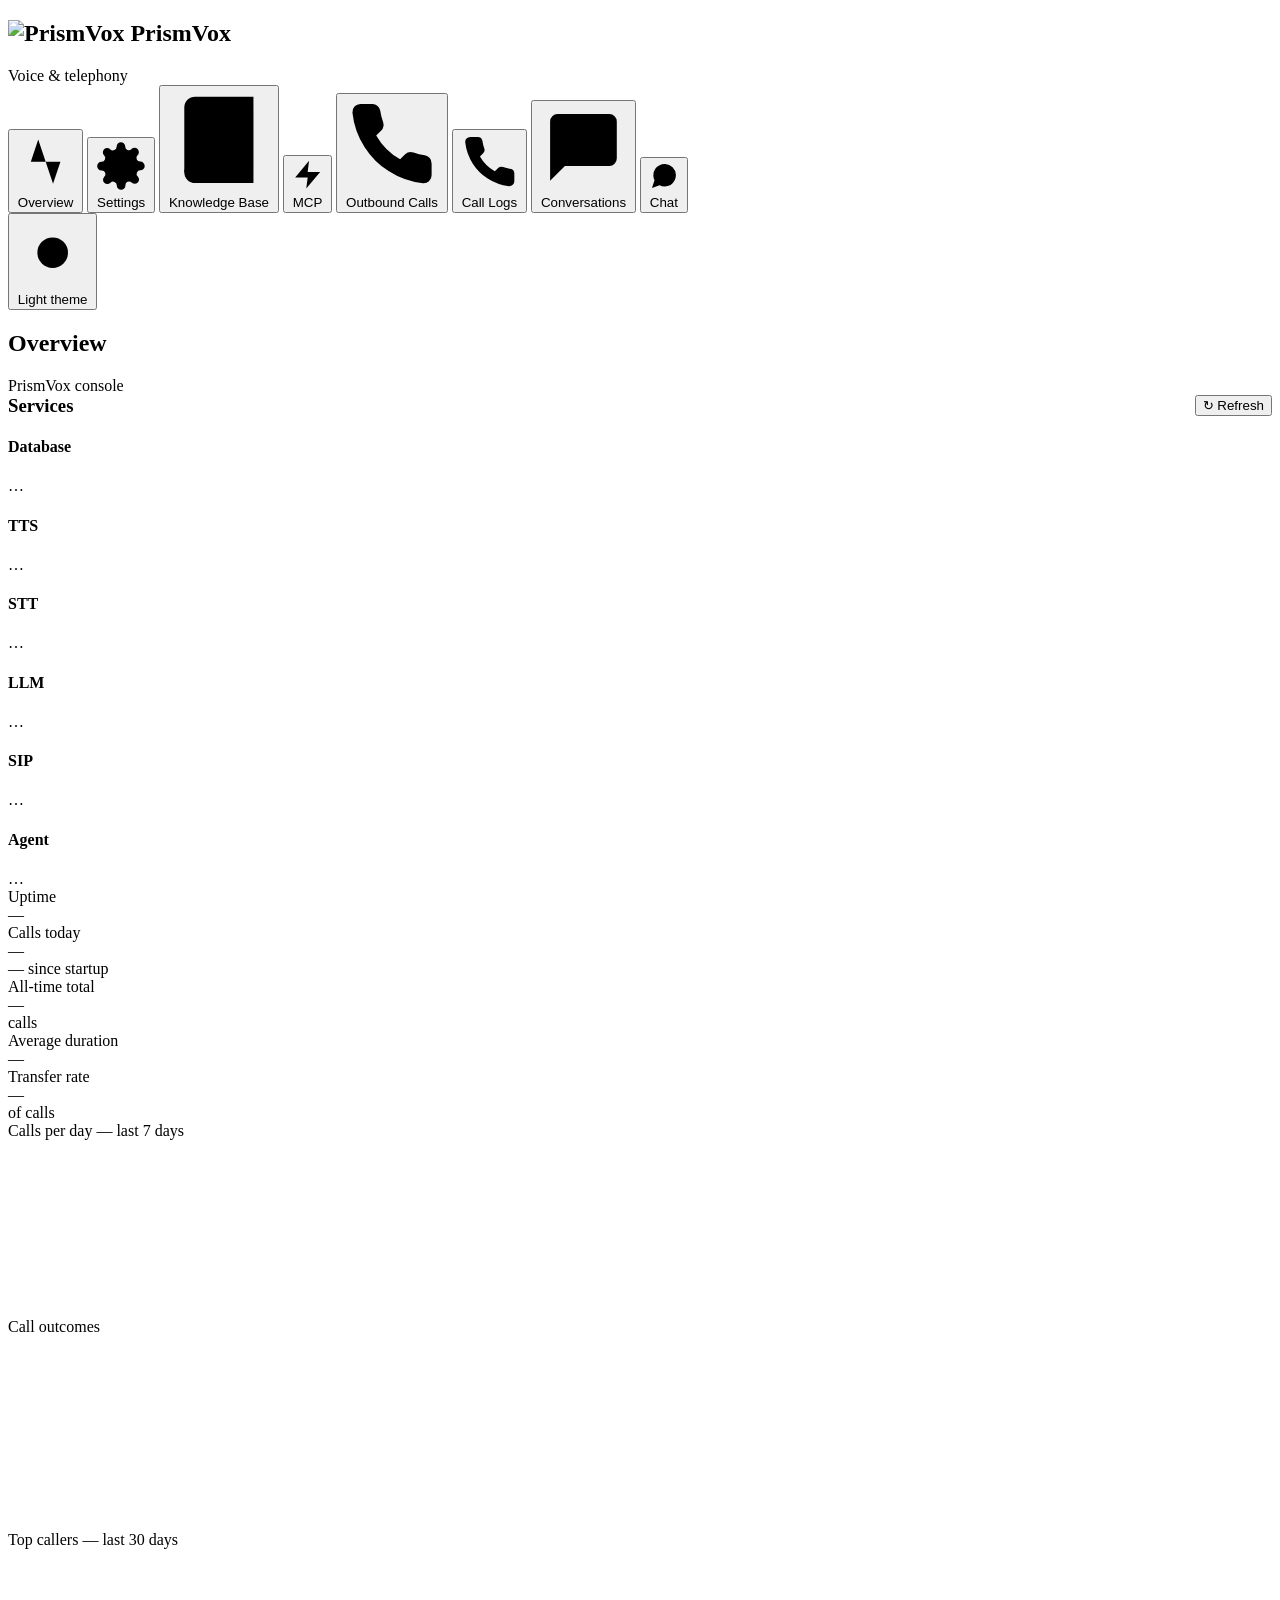
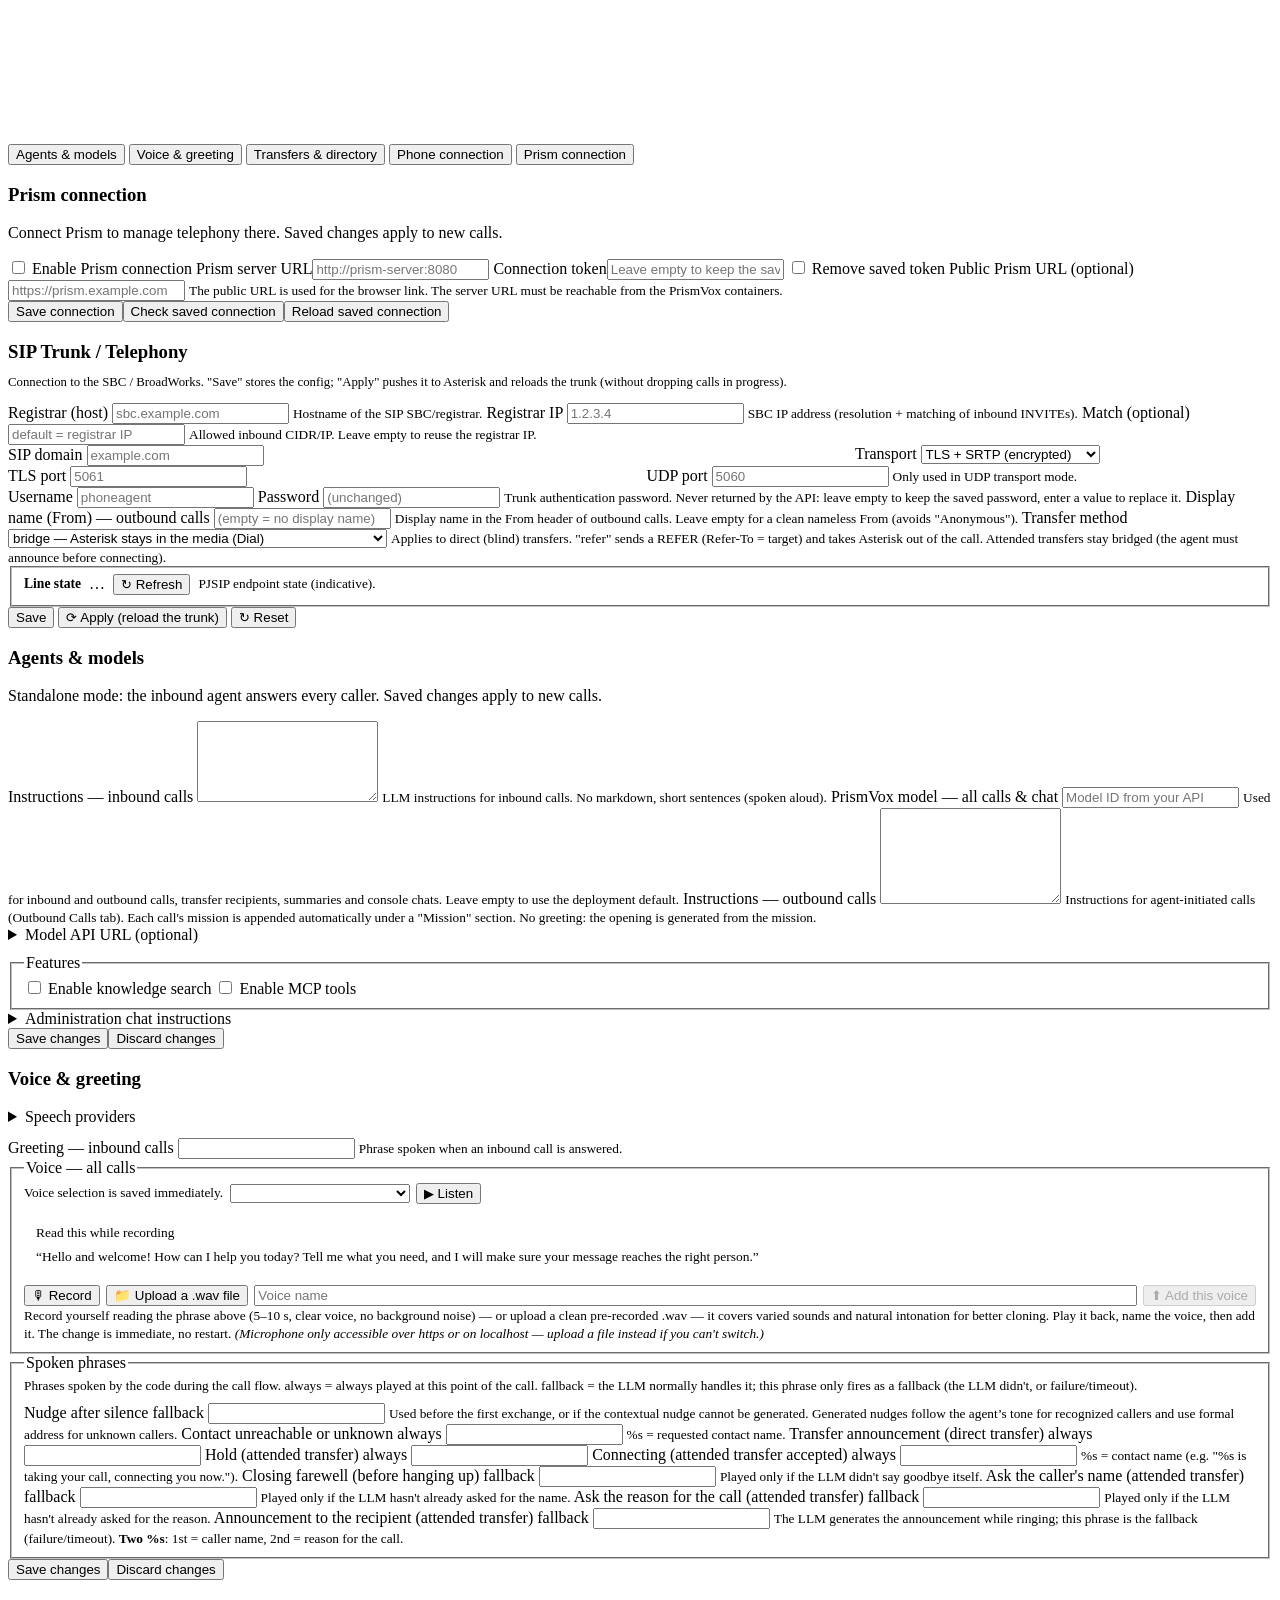
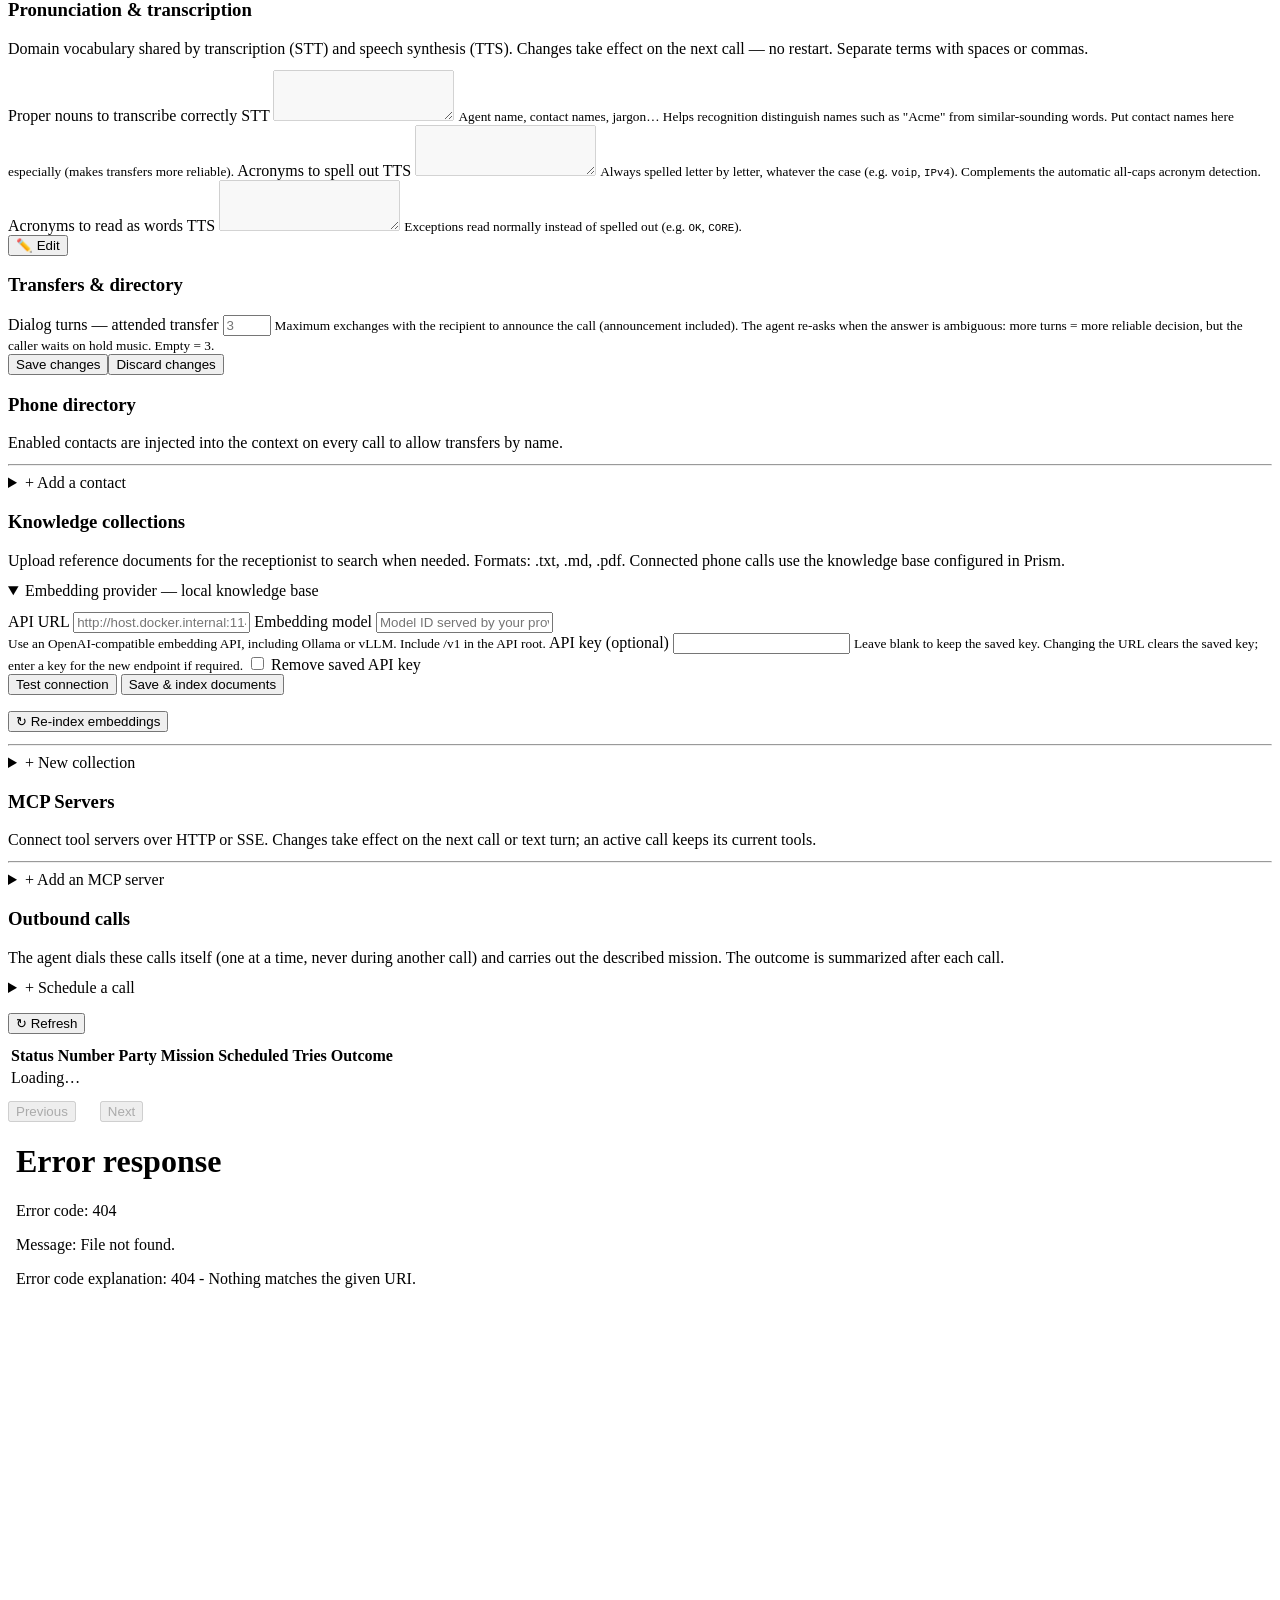
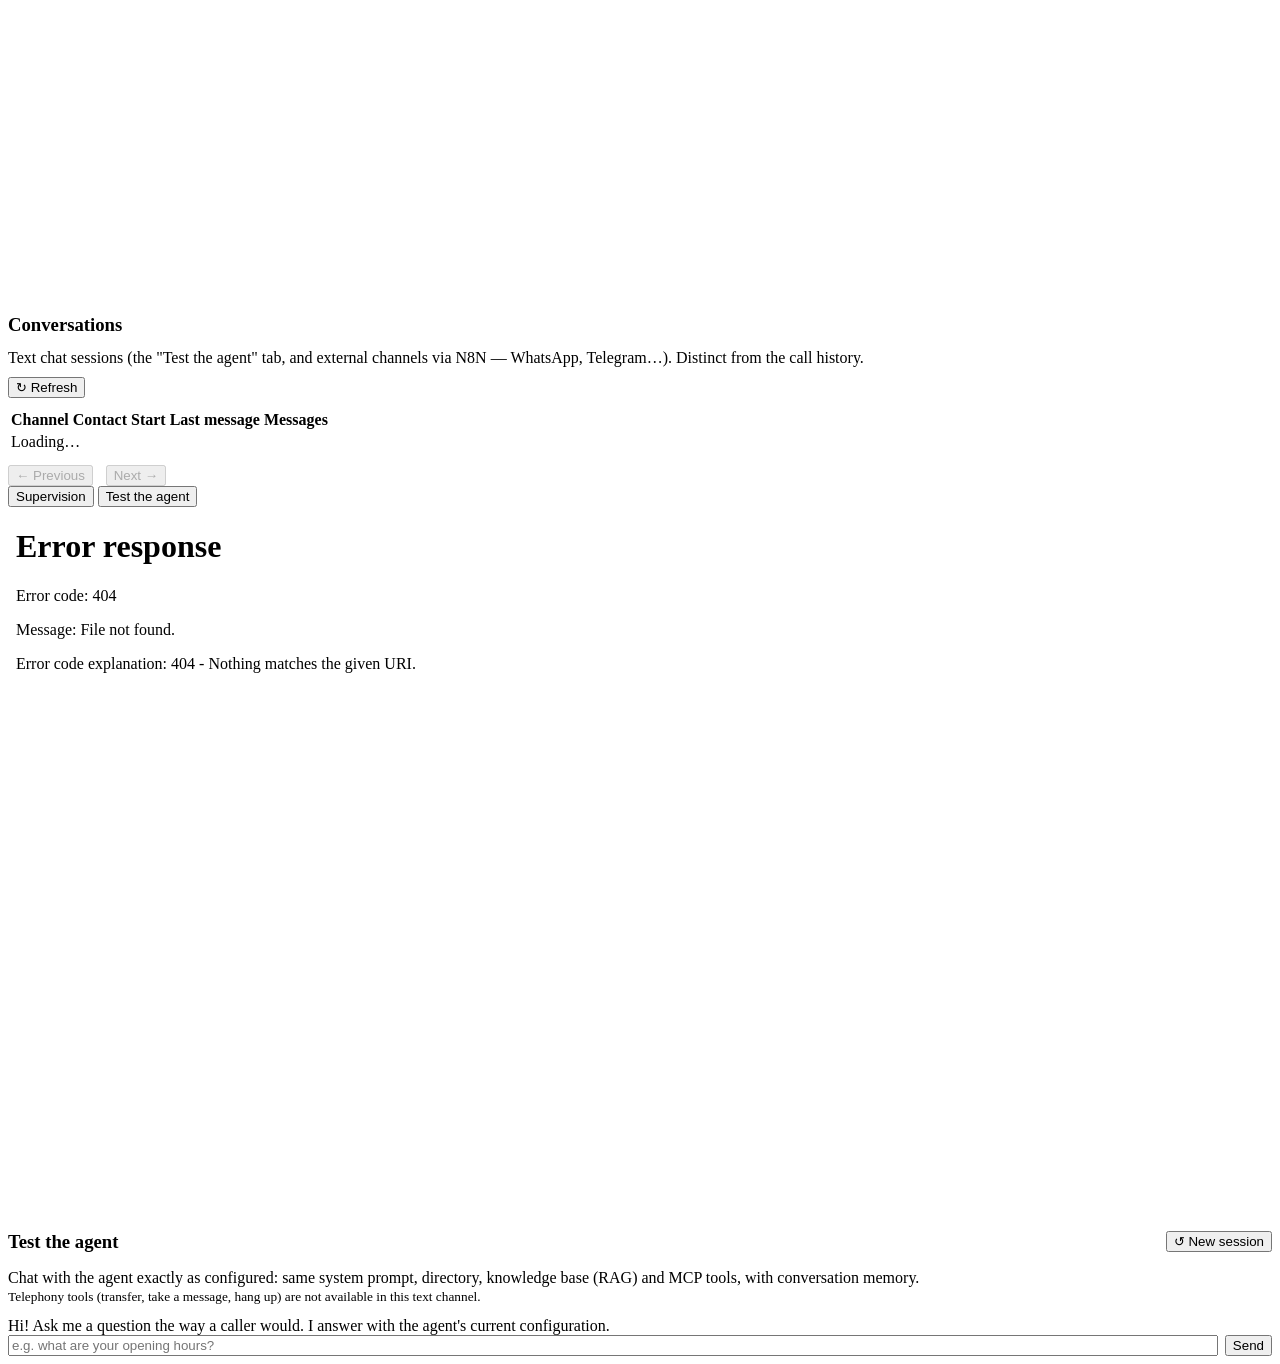
==== commit 19bafde5: "Integrate Prism telephony configuration and call management Manage the saved Prism connection, model" ====
--- a/ui/app/static/index.html
+++ b/ui/app/static/index.html
@@ -61,6 +61,7 @@
     </button>
   </nav>
   <div class="sidebar-footer">
+    <!--AUTH_ACTION-->
     <button class="theme-toggle" onclick="toggleTheme()" id="theme-btn">
       <svg viewBox="0 0 24 24" id="theme-icon-moon" style="display:none"><path d="M21 12.79A9 9 0 1 1 11.21 3 7 7 0 0 0 21 12.79z"/></svg>
       <svg viewBox="0 0 24 24" id="theme-icon-sun" style="display:none"><circle cx="12" cy="12" r="5"/><line x1="12" y1="1" x2="12" y2="3"/><line x1="12" y1="21" x2="12" y2="23"/><line x1="4.22" y1="4.22" x2="5.64" y2="5.64"/><line x1="18.36" y1="18.36" x2="19.78" y2="19.78"/><line x1="1" y1="12" x2="3" y2="12"/><line x1="21" y1="12" x2="23" y2="12"/><line x1="4.22" y1="19.78" x2="5.64" y2="18.36"/><line x1="18.36" y1="5.64" x2="19.78" y2="4.22"/></svg>
@@ -143,6 +144,22 @@
     <button onclick="showSubTab('voicecfg',this)">Voice &amp; greeting</button>
     <button onclick="showSubTab('transfers',this)">Transfers &amp; directory</button>
     <button onclick="showSubTab('sip',this)">Phone connection</button>
+    <button id="prism-connection-tab" onclick="showSubTab('prismlink',this)">Prism connection</button>
+  </div>
+
+  <div id="subtab-prismlink" class="subtab-content">
+    <h3 id="prism-connection">Prism connection</h3>
+    <p class="muted">Connect Prism to manage telephony there. Saved changes apply to new calls.</p>
+    <form id="prism-connection-form" onsubmit="savePrismConnection(event)">
+      <label><input type="checkbox" id="prism-enabled" role="switch"> Enable Prism connection</label>
+      <label>Prism server URL<input type="url" id="prism-url" placeholder="http://prism-server:8080"></label>
+      <label>Connection token<input type="password" id="prism-token" autocomplete="new-password" placeholder="Leave empty to keep the saved token"></label>
+      <label><input type="checkbox" id="prism-clear-token"> Remove saved token</label>
+      <label>Public Prism URL (optional)<input type="url" id="prism-public-url" placeholder="https://prism.example.com"></label>
+      <small class="hint">The public URL is used for the browser link. The server URL must be reachable from the PrismVox containers.</small>
+      <div class="actions"><button type="submit" id="prism-save">Save connection</button><button type="button" class="outline" id="prism-check" onclick="checkPrismConnection()">Check saved connection</button><button type="button" class="outline" onclick="loadPrismConnection(true)">Reload saved connection</button></div>
+      <p id="prism-status" role="status"></p>
+    </form>
   </div>
 
   <!-- ── SIP sub-tab ── -->
@@ -152,7 +169,7 @@
       Connection to the SBC / BroadWorks. "Save" stores the config; "Apply" pushes it
       to Asterisk and reloads the trunk (without dropping calls in progress).
     </p>
-    <form id="sip-form" onsubmit="saveSip(event)">
+    <form id="sip-form" onsubmit="saveSip(event)" oninput="markSipEdit(event)" onchange="markSipEdit(event)">
       <label>
         Registrar (host)
         <input type="text" id="sip-sip_registrar" placeholder="sbc.example.com">
@@ -225,7 +242,7 @@
       <div class="actions">
         <button type="submit">Save</button>
         <button type="button" onclick="applySip()" id="sip-apply-btn">⟳ Apply (reload the trunk)</button>
-        <button type="button" class="outline" onclick="loadSip()">↻ Reset</button>
+        <button type="button" class="outline" onclick="loadSip(true)">↻ Reset</button>
       </div>
       <p id="sip-status" style="font-size:.78rem;margin-top:.4rem;display:none"></p>
     </form>
@@ -497,9 +514,12 @@
         <textarea id="call-mission" rows="3" placeholder="e.g. Call Alex to confirm his appointment tomorrow at 9am. If he can't, note the slot he prefers." required></textarea>
       </label>
       <button type="submit" style="margin-top:.5rem">Schedule the call</button>
+      <button type="button" class="outline" id="retry-call-request" onclick="submitPendingOutboundCall()" hidden>Retry previous request</button>
+      <button type="button" class="outline" id="checked-call-request" onclick="acknowledgePreviousOutboundCall()" hidden>I've checked the call list</button>
     </form>
   </details>
 
+  <p id="new-call-status" role="status" aria-live="polite"></p>
   <div style="display:flex;align-items:center;gap:.75rem;margin-bottom:.65rem">
     <button onclick="loadOutbound()">↻ Refresh</button>
     <span id="calls-count" class="muted"></span>
@@ -513,6 +533,11 @@
         <tr><td colspan="8"><span class="muted">Loading…</span></td></tr>
       </tbody>
     </table>
+  </div>
+  <div style="display:flex;gap:.75rem;align-items:center;flex-wrap:wrap;margin-top:.65rem">
+    <button class="outline" id="calls-prev" onclick="loadOutbound(outboundOffset - OUTBOUND_PAGE_SIZE)" disabled>Previous</button>
+    <span id="calls-range" class="muted" role="status" aria-live="polite"></span>
+    <button class="outline" id="calls-next" onclick="loadOutbound(outboundOffset + OUTBOUND_PAGE_SIZE)" disabled>Next</button>
   </div>
 </div>
 
@@ -635,6 +660,7 @@
   trigger.classList.add('active');
   if (name === 'sip')       { loadSip(); loadSipStatus(); }
   if (name === 'voicecfg') loadTTSVoices();
+  if (name === 'prismlink') loadPrismConnection();
   if (name === 'transfers') loadContacts();
   if (name === 'testagent') scrollAgentChat();
 }
@@ -674,6 +700,12 @@
                     'sip_username','sip_password','sip_tls_port','sip_udp_port',
                     'sip_domain','sip_callerid_name','sip_transfer_method',
                     'sip_transport_mode'];
+let sipLoaded = false, sipLoadPromise = null, sipLoadSequence = 0;
+const sipEditVersions = {};
+function markSipEdit(e) {
+  const key = e.target.id?.replace(/^sip-/, '');
+  if (SIP_FIELDS.includes(key)) sipEditVersions[key] = (sipEditVersions[key] || 0) + 1;
+}
 
 // Only the port field for the selected transport is relevant — hide the other.
 function onSipTransportModeChange() {
@@ -682,15 +714,29 @@
   document.getElementById('sip-udp-port-label').style.display = udp ? '' : 'none';
 }
 
-async function loadSip() {
-  try {
-    const cfg = await api('GET', '/api/sip');
-    SIP_FIELDS.forEach(k => setText('sip-' + k, cfg[k] || ''));
-    onSipTransportModeChange();
-    hide('sip-status');
-  } catch(e) {
-    sipStatus('Loading failed: ' + e.message, false);
-  }
+function loadSip(reset = false) {
+  if (!reset && (sipLoaded || sipLoadPromise)) return sipLoadPromise;
+  const sequence = ++sipLoadSequence, versions = { ...sipEditVersions };
+  sipLoadPromise = (async () => {
+    try {
+      const cfg = await api('GET', '/api/sip');
+      if (sequence !== sipLoadSequence) return;
+      let keptEdits = false;
+      SIP_FIELDS.forEach(k => {
+        if ((reset || !(versions[k] || 0)) && (sipEditVersions[k] || 0) === (versions[k] || 0)) setText('sip-' + k, cfg[k] || '');
+        else keptEdits = true;
+      });
+      sipLoaded = true;
+      onSipTransportModeChange();
+      if (keptEdits) sipStatus('Saved settings loaded; your newer edits are kept.');
+      else hide('sip-status');
+    } catch(e) {
+      if (sequence === sipLoadSequence) sipStatus('Loading failed: ' + e.message, false);
+    } finally {
+      if (sequence === sipLoadSequence) sipLoadPromise = null;
+    }
+  })();
+  return sipLoadPromise;
 }
 
 function _sipBody() {
@@ -708,6 +754,8 @@
 
 async function saveSip(e) {
   if (e) e.preventDefault();
+  // A pending GET cannot replace the submitted form or later edits.
+  ++sipLoadSequence; sipLoadPromise = null; sipLoaded = true;
   try {
     await api('PUT', '/api/sip', _sipBody());
     sipStatus('✓ Saved (not applied yet — click "Apply")');
@@ -872,6 +920,48 @@
 }
 
 // ── Config ────────────────────────────────────────────────────────────────────
+let prismConnectionLoaded=false,prismConnectionLoadSequence=0;
+function lockPrismConnection(locked){for(const field of document.getElementById('prism-connection-form').elements)field.disabled=locked;}
+async function loadPrismConnection(force=false) {
+  if(prismConnectionLoaded&&!force)return;
+  const sequence=++prismConnectionLoadSequence;lockPrismConnection(true);
+  try {
+    const cfg = await api('GET', '/api/prism/connection');
+    if(sequence!==prismConnectionLoadSequence)return;
+    document.getElementById('prism-enabled').checked = cfg.enabled;
+    document.getElementById('prism-url').value = cfg.prism_url || '';
+    document.getElementById('prism-public-url').value = cfg.prism_public_url || '';
+    const token = document.getElementById('prism-token');
+    token.value = ''; token.placeholder = cfg.token_configured ? 'Token saved — leave empty to keep' : 'Enter the connection token';
+    document.getElementById('prism-clear-token').checked = false;
+    prismConnectionLoaded=true;
+    await checkPrismConnection();
+  } catch (e) { if(sequence===prismConnectionLoadSequence)document.getElementById('prism-status').textContent = e.message; }
+  finally {if(sequence===prismConnectionLoadSequence)lockPrismConnection(false);}
+}
+async function checkPrismConnection() {
+  const status = document.getElementById('prism-status'), button = document.getElementById('prism-check');
+  button.disabled = true; status.textContent = 'Checking saved connection…';
+  try { const state = await api('GET', '/api/prism/connection/status'); status.textContent = state.detail; }
+  catch (e) { status.textContent = e.message; }
+  finally { button.disabled = false; }
+}
+async function savePrismConnection(event) {
+  event.preventDefault(); const button = document.getElementById('prism-save'), status = document.getElementById('prism-status');
+  if(button.disabled)return;
+  lockPrismConnection(true); status.textContent = 'Saving…';
+  try {
+    await api('PUT', '/api/prism/connection', {
+      enabled: document.getElementById('prism-enabled').checked,
+      prism_url: document.getElementById('prism-url').value,
+      prism_public_url: document.getElementById('prism-public-url').value,
+      prism_token: document.getElementById('prism-token').value,
+      clear_prism_token: document.getElementById('prism-clear-token').checked,
+    });
+    await loadPrismConnection(true);
+  } catch (e) { status.textContent = e.message; }
+  finally { lockPrismConnection(false); }
+}
 async function loadConfig(root = document) {
   const setText = (id, value) => { const el = document.getElementById(id); if (root.contains(el)) el.value = value; };
   const setCheck = (id, value) => { const el = document.getElementById(id); if (root.contains(el)) el.checked = value; };
@@ -933,7 +1023,7 @@
     const resp = await fetch('/api/tts/preview', {
       method: 'POST',
       headers: { 'Content-Type': 'application/json' },
-      body: JSON.stringify({ text: "Hello, thank you for calling. How can I help you today?" }),
+      body: JSON.stringify({ text: "Hello, thank you for calling. How can I help you today?", voice: document.getElementById('tts-voice-select').value }),
     });
     if (!resp.ok) throw new Error(resp.statusText);
     const blob = await resp.blob();
@@ -1398,17 +1488,37 @@
   cancelled: { label: 'Cancelled',   color: 'var(--muted)' },
 };
 
-async function loadOutbound() {
+const OUTBOUND_PAGE_SIZE = 100;
+let outboundOffset = 0, outboundTotal = 0, outboundLoadSequence = 0;
+async function loadOutbound(offset = outboundOffset) {
+  const sequence = ++outboundLoadSequence;
+  outboundOffset = Math.max(0, offset);
+  const requestedOffset = outboundOffset;
   const tbody = document.getElementById('calls-body');
-  try {
-    const data = await api('GET', '/api/calls?limit=100');
+  const previous = document.getElementById('calls-prev'), next = document.getElementById('calls-next');
+  const range = document.getElementById('calls-range');
+  previous.disabled = next.disabled = true;
+  try {
+    const data = await api('GET', `/api/calls?limit=${OUTBOUND_PAGE_SIZE}&offset=${requestedOffset}`);
+    if (sequence !== outboundLoadSequence) return;
+    const lastOffset = Math.max(0, Math.floor((data.total - 1) / OUTBOUND_PAGE_SIZE) * OUTBOUND_PAGE_SIZE);
+    if (requestedOffset > lastOffset) return loadOutbound(lastOffset);
+    outboundTotal = data.total;
     document.getElementById('calls-count').textContent =
-      `${data.total} call${data.total!==1?'s':''} — ${data.items.filter(t=>t.status==='pending').length} pending`;
+      `${data.total} call${data.total!==1?'s':''} total — ${data.pending_total} pending`;
+    range.textContent = data.total ? `Showing ${requestedOffset + 1}–${requestedOffset + data.items.length} of ${data.total}` : 'Showing 0 of 0';
     tbody.innerHTML = data.items.length
       ? data.items.map(buildCallRow).join('')
       : '<tr><td colspan="8"><span class="muted">No scheduled calls.</span></td></tr>';
   } catch(e) {
+    if (sequence !== outboundLoadSequence) return;
+    range.textContent = 'This page could not be loaded.';
     tbody.innerHTML = `<tr><td colspan="8" style="color:var(--danger)">Error: ${esc(e.message)}</td></tr>`;
+  } finally {
+    if (sequence === outboundLoadSequence) {
+      previous.disabled = outboundOffset <= 0;
+      next.disabled = outboundOffset + OUTBOUND_PAGE_SIZE >= outboundTotal;
+    }
   }
 }
 
@@ -1436,22 +1546,76 @@
     </tr>`;
 }
 
-async function createOutboundCall(e) {
-  e.preventDefault();
-  const phone = get('call-phone').trim(), mission = get('call-mission').trim();
-  if (!phone || !mission) return;
+let outboundCreateBusy = false, pendingOutboundCreate = null;
+function outboundCallPayload() {
   const body = {
-    phone_number: phone,
-    mission,
+    phone_number: get('call-phone').trim(),
+    mission: get('call-mission').trim(),
     contact_name: get('call-contact').trim(),
     max_attempts: parseInt(get('call-attempts'), 10),
   };
   const when = get('call-when');
   if (when) body.scheduled_at = new Date(when).toISOString();
-  await api('POST', '/api/calls', body);
-  document.getElementById('new-call-form').reset();
-  document.getElementById('new-call-details').open = false;
-  loadOutbound();
+  return body;
+}
+async function createOutboundCall(e) {
+  e.preventDefault();
+  if (outboundCreateBusy) return;
+  const status = document.getElementById('new-call-status');
+  let payload;
+  try { payload = outboundCallPayload(); }
+  catch (error) { status.textContent = 'Check the scheduled date and time.'; return; }
+  if (!payload.phone_number || !payload.mission) return;
+  if (pendingOutboundCreate && JSON.stringify(payload) !== pendingOutboundCreate.payloadKey) {
+    status.textContent = 'The previous request is not confirmed. Retry it, or check the call list before scheduling a separate call. Your edited mission is kept.';
+    document.getElementById('retry-call-request').hidden = false;
+    document.getElementById('checked-call-request').hidden = false;
+    return;
+  }
+  if (!pendingOutboundCreate) {
+    const request_id = crypto.randomUUID?.() || Array.from(crypto.getRandomValues(new Uint8Array(16)), n => n.toString(16).padStart(2, '0')).join('');
+    pendingOutboundCreate = { body: { ...payload, request_id }, payloadKey: JSON.stringify(payload) };
+  }
+  await submitPendingOutboundCall();
+}
+function acknowledgePreviousOutboundCall() {
+  if (outboundCreateBusy || !pendingOutboundCreate) return;
+  if (!confirm('Have you checked the previous request in the call list? It may already exist. Continuing keeps it and lets you schedule this draft as a separate call.')) return;
+  pendingOutboundCreate = null;
+  document.getElementById('retry-call-request').hidden = true;
+  document.getElementById('checked-call-request').hidden = true;
+  document.getElementById('new-call-status').textContent = 'The previous request is unchanged. Your draft is ready to schedule as a separate call.';
+}
+async function submitPendingOutboundCall() {
+  if (outboundCreateBusy || !pendingOutboundCreate) return;
+  const request = pendingOutboundCreate;
+  const form = document.getElementById('new-call-form');
+  const status = document.getElementById('new-call-status');
+  const retry = document.getElementById('retry-call-request');
+  const checked = document.getElementById('checked-call-request');
+  const controls = Array.from(form.elements).map(el => [el, el.disabled]);
+  outboundCreateBusy = true; controls.forEach(([el]) => { el.disabled = true; });
+  status.textContent = 'Submitting call request…';
+  try {
+    const result = await api('POST', '/api/calls', request.body);
+    pendingOutboundCreate = null; retry.hidden = checked.hidden = true;
+    const unchanged = JSON.stringify(outboundCallPayload()) === request.payloadKey;
+    if (unchanged) { form.reset(); document.getElementById('new-call-details').open = false; }
+    status.textContent = 'Call request #' + result.id + ' confirmed. Check its current status below.' + (unchanged ? '' : ' Your edited mission is still a draft.');
+    loadOutbound();
+  } catch (error) {
+    // Validation rejected the request before insertion. Network/server failures
+    // remain uncertain: an explicit retry must retain its key and exact payload.
+    if ([400, 422].includes(error.status)) {
+      pendingOutboundCreate = null; retry.hidden = checked.hidden = true;
+      status.textContent = 'Could not schedule: ' + error.message + '. Your mission is kept.';
+    } else {
+      retry.hidden = checked.hidden = false;
+      status.textContent = 'Request not confirmed: ' + error.message + '. Your mission is kept. Retry previous request to check it without creating a duplicate, or check the call list before scheduling a separate call.';
+    }
+  } finally {
+    outboundCreateBusy = false; controls.forEach(([el, disabled]) => { el.disabled = disabled; });
+  }
 }
 
 async function cancelOutbound(id) {
@@ -1635,12 +1799,13 @@
 
 // ── Helpers ───────────────────────────────────────────────────────────────────
 async function api(method, path, body) {
-  const opts = { method, headers: { 'Content-Type': 'application/json' } };
+  const opts = { method, headers: { 'Content-Type': 'application/json', 'Accept': 'application/json' } };
   if (body !== undefined) opts.body = JSON.stringify(body);
   const resp = await fetch(path, opts);
+  if (resp.status === 401) { window.location.assign('/login'); throw new Error('Please sign in again.'); }
   if (!resp.ok) {
     const err = await resp.json().catch(() => ({ detail: resp.statusText }));
-    throw new Error(err.detail || resp.statusText);
+    const error = new Error(err.detail || resp.statusText); error.status = resp.status; throw error;
   }
   return resp.json();
 }
@@ -1670,6 +1835,9 @@
 loadStatus();
 loadConfig();
 loadDict();
+if (new URLSearchParams(location.search).get('settings') === 'connection') {
+  showTab('setup'); showSubTab('prismlink', document.getElementById('prism-connection-tab'));
+}
 </script>
 </body>
 </html>
